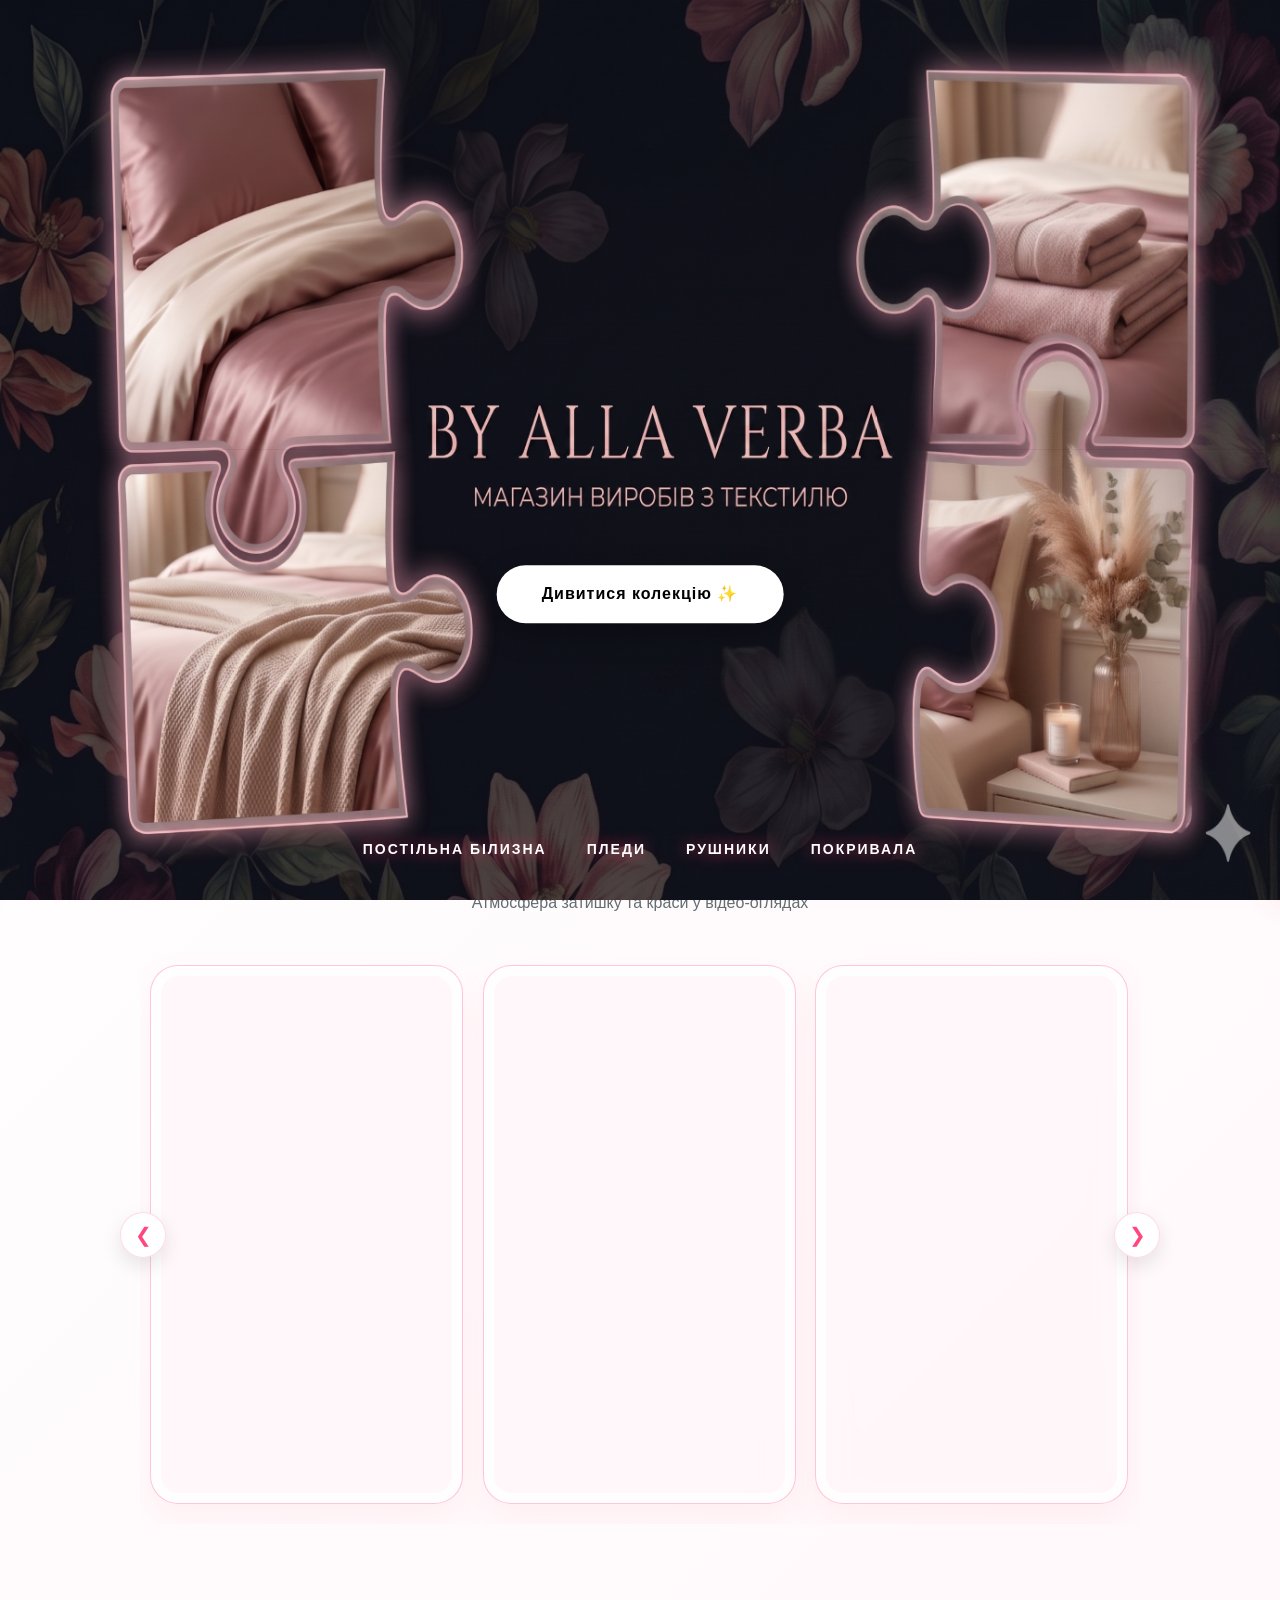
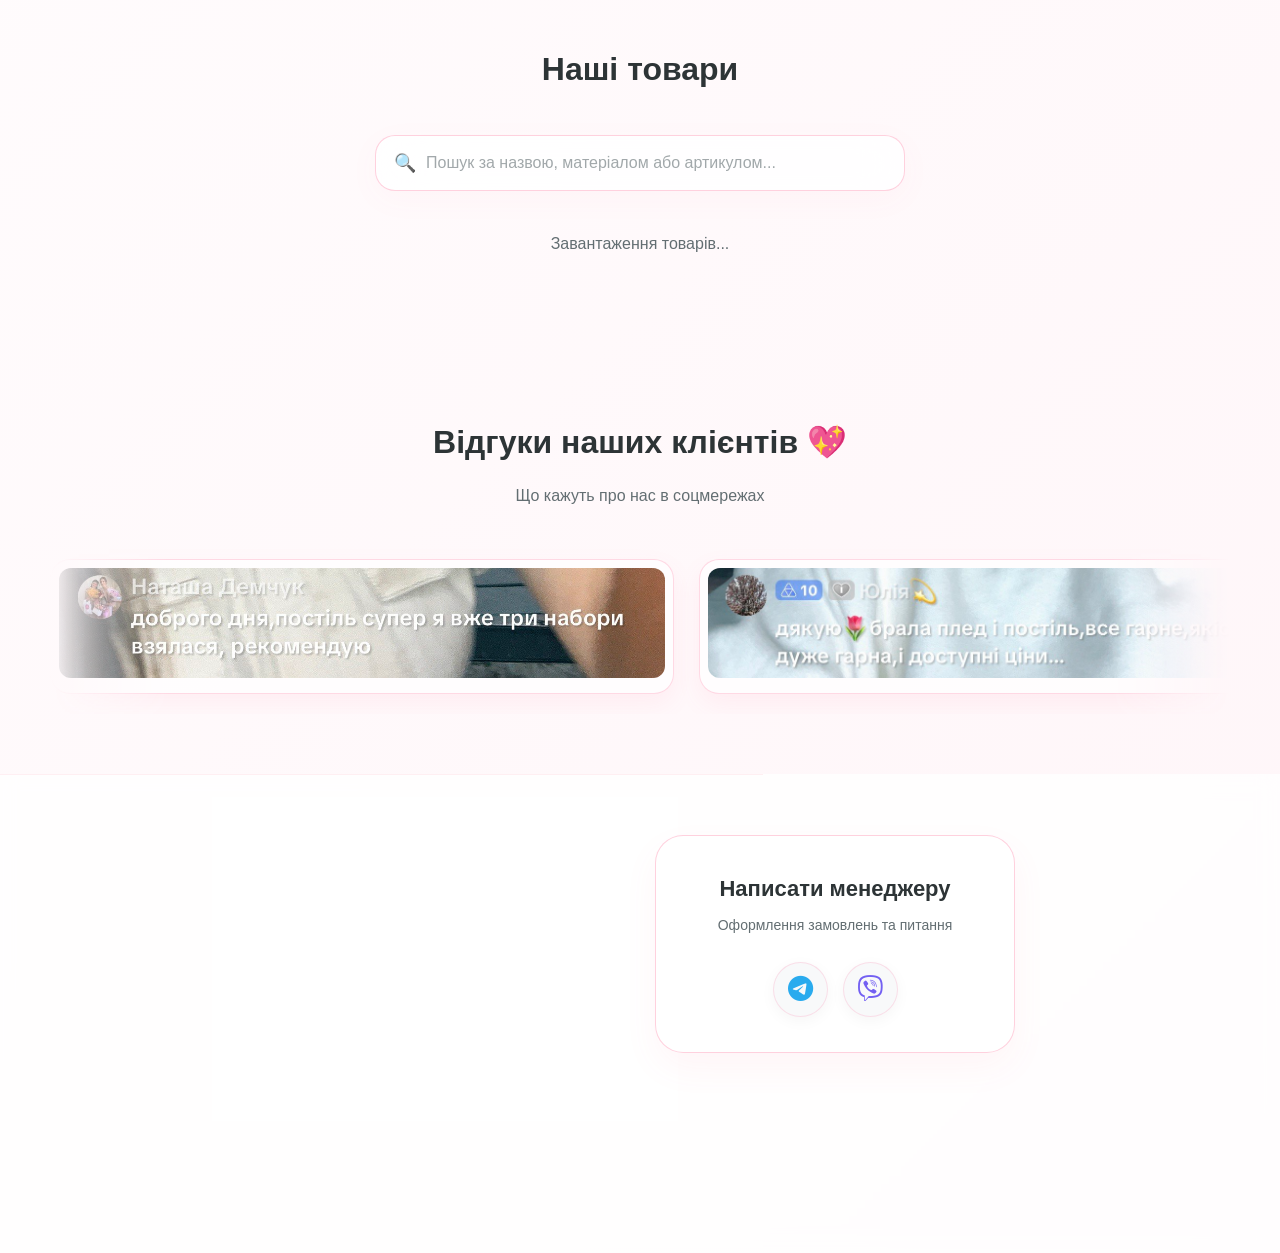
==== index.html @ ecef1d9d "Add files via upload" ====
<!DOCTYPE html>
<html lang="uk">
<head>
    <meta charset="UTF-8">
    <meta name="viewport" content="width=device-width, initial-scale=1.0">
    <title>Текстильний бутік | Головна</title>
    <link rel="stylesheet" href="shop.css">
    <link rel="stylesheet" href="https://cdnjs.cloudflare.com/ajax/libs/font-awesome/6.4.0/css/all.min.css">
</head>
<body>

 <section id="intro-gate" class="intro-puzzle-gate">
        <div class="puzzle-grid">
            <div class="puzzle-piece item-1"></div>
            <div class="puzzle-piece item-2"></div>
            <div class="puzzle-piece item-3"></div>
            <div class="puzzle-piece item-4"></div>
        </div>
        
        <div class="intro-content">
            <a href="javascript:void(0);" id="enter-site-btn" class="intro-btn">Дивитися колекцію ✨</a>
        </div>

        <div class="intro-categories-row">
            <span class="glow-category">Постільна білизна</span>
            <span class="glow-category">Пледи</span>
            <span class="glow-category">Рушники</span>
            <span class="glow-category">Покривала</span>
        </div>
    </section>

    <header class="navbar">
        <div class="container nav-container">
            <button id="burger-btn" class="burger-btn">
                <span style="font-size: 24px;">☰</span> Меню
            </button>
            
            <a href="#" class="logo">Текстильний <span>бутік</span></a>
            
            <div class="cart-btn">
                🛍️ <span class="cart-count">0</span>
            </div>
        </div>
    </header>

    <div id="sidebar-overlay" class="sidebar-overlay"></div>
    <div id="sidebar" class="sidebar">
        <button id="close-sidebar" class="close-sidebar">✖</button>
        <h3 style="font-size: 24px; margin-bottom: 20px;">Каталог</h3>
        <ul class="category-list" style="margin-top: 0; padding-left: 0;">
            <li><a href="#" data-category="all" class="cat-link active">Усі товари</a></li>
            <li><a href="#" data-category="postil" class="cat-link">Постільна білизна</a></li>
            <li><a href="#" data-category="kids" class="cat-link">Дитяча колекція 🧸</a></li>
            <li><a href="#" data-category="rushnyky" class="cat-link">Рушники</a></li>
            <li><a href="#" data-category="pledy" class="cat-link">Пледи</a></li>
            <li><a href="#" data-category="pokryvala" class="cat-link">Покривала</a></li>
        </ul>
        
        <h3 style="font-size: 20px; margin: 30px 0 15px;">Інформація</h3>
        <ul class="category-list">
            <li><a href="payment.html" class="cat-link" style="color: var(--text-dark);">💳 Доставка та оплата</a></li>
            <li><a href="returns.html" class="cat-link" style="color: var(--text-dark);">🔄 Обмін та повернення</a></li>
        </ul>
    </div>

    <section id="main-banner" class="hero">
        <div class="hero-overlay"></div> 
        <div class="container hero-content">
            <h1>Створіть затишок у своєму домі</h1>
            <p>Преміальна постільна білизна, м'які рушники та стильний декор для вашого ідеального відпочинку.</p>
            <a href="#catalog" class="cta-button">Дивитись каталог</a>
        </div>
    </section>
   <section class="video-section container">
        <div class="section-header">
            <h2>Зазирніть до нас ✨</h2>
            <p style="text-align:center; color: var(--text-gray); margin-top: -25px; margin-bottom: 30px; font-weight: 500;">
                Атмосфера затишку та краси у відео-оглядах
            </p>
        </div>
        
        <div class="video-carousel-wrapper">
            <button class="carousel-btn prev-btn" id="video-prev">❮</button>

            <div class="video-track" id="video-track">
                
                <div class="video-slide">
                    <video autoplay loop muted playsinline>
                        <source src="IMG_5940.mp4" type="video/mp4">
                    </video>
                </div>

                <div class="video-slide">
                    <video autoplay loop muted playsinline>
                        <source src="IMG_5931.mp4" type="video/mp4">
                    </video>
                </div>

                <div class="video-slide">
                   <video autoplay loop muted playsinline>
                        <source src="IMG_5895.mp4" type="video/mp4">
                    </video>
                </div>
                
                </div>

            <button class="carousel-btn next-btn" id="video-next">❯</button>
        </div>
    </section>

       <section id="catalog" class="container catalog-section">
        <div class="section-header">
            <h2>Наші товари</h2>
        </div>

        <div class="search-container">
            <div class="search-wrapper">
                <span style="color: var(--primary); margin-right: 10px; font-size: 18px;">🔍</span>
                <input type="text" id="search-input" placeholder="Пошук за назвою, матеріалом або артикулом...">
                <button id="clear-search" class="clear-search-btn">✖</button>
            </div>
        </div>

        <div id="products-grid" class="products-grid">
            <p style="text-align: center; grid-column: 1 / -1; color: #636E72;">Завантаження товарів...</p>
        </div>

        <div id="pagination-container" class="pagination"></div>

    </section>
<section class="reviews-section container">
        <div class="section-header">
            <h2>Відгуки наших клієнтів 💖</h2>
            <p style="text-align:center; color: var(--text-gray); margin-top: -25px; margin-bottom: 30px; font-weight: 500;">
                Що кажуть про нас в соцмережах
            </p>
        </div>
        
        <div class="reviews-marquee">
            <div class="marquee-track">
                <div class="review-card"><img src="photo_2026-05-17_14-42-57.jpg" alt="Відгук 1"></div>
                <div class="review-card"><img src="photo_2026-05-17_14-43-34.jpg" alt="Відгук 2"></div>
                <div class="review-card"><img src="photo_2026-05-17_14-53-17.jpg" alt="Відгук 3"></div>
                <div class="review-card"><img src="photo_2026-05-17_14-54-06.jpg" alt="Відгук 4 "></div>
                <div class="review-card"><img src="photo_2026-05-17_14-57-03.jpg" alt="Відгук 5 "></div>
                <div class="review-card"><img src="photo_2026-05-17_14-56-12.jpg" alt="Відгук 6 "></div>
                <div class="review-card"><img src="photo_2026-05-17_14-55-40.jpg" alt="Відгук 7 "></div>
                <div class="review-card"><img src="photo_2026-05-17_14-55-03.jpg" alt="Відгук 8 "></div>
                <div class="review-card"><img src="photo_2026-05-17_14-54-35.jpg" alt="Відгук 9 "></div>
                <div class="review-card"><img src="photo_2026-05-17_14-58-29.jpg" alt="Відгук 10 "></div>
                <div class="review-card"><img src="photo_2026-05-17_15-01-17.jpg" alt="Відгук 11 "></div>

                <div class="review-card"><img src="photo_2026-05-17_14-42-57.jpg" alt="Відгук 1"></div>
                <div class="review-card"><img src="photo_2026-05-17_14-43-34.jpg" alt="Відгук 2"></div>
                <div class="review-card"><img src="photo_2026-05-17_14-42-57.jpg" alt="Відгук 3"></div>
                <div class="review-card"><img src="photo_2026-05-17_14-54-06.jpg" alt="Відгук 4 "></div>
                <div class="review-card"><img src="photo_2026-05-17_14-57-03.jpg" alt="Відгук 5 "></div>
                <div class="review-card"><img src="photo_2026-05-17_14-56-12.jpg" alt="Відгук 6 "></div>
                <div class="review-card"><img src="photo_2026-05-17_14-55-40.jpg" alt="Відгук 7 "></div>
                <div class="review-card"><img src="photo_2026-05-17_14-55-03.jpg" alt="Відгук 8 "></div>
                <div class="review-card"><img src="photo_2026-05-17_14-54-35.jpg" alt="Відгук 9 "></div>
                <div class="review-card"><img src="photo_2026-05-17_14-58-29.jpg" alt="Відгук 10 "></div>
                <div class="review-card"><img src="photo_2026-05-17_15-01-17.jpg" alt="Відгук 11 "></div>
            </div>
        </div>
    </section>
    <div id="review-lightbox" class="lightbox-overlay">
        <button class="close-lightbox" id="close-review">✖</button>
        <img src="" alt="Великий відгук" class="lightbox-image" id="lightbox-img">
    </div>
    <footer>
        <div class="footer-container">
            
            <div class="contact-blocks">
                
                <div class="contact-card">
                    <h3>Ми у соцмережах</h3>
                    <p>Слідкуйте за нашими новинками</p>
                    <div class="social-icons-row">
                        <a href="https://www.tiktok.com/@allaverba7777?_r=1&_t=ZS-96KIB8xjN2m" class="social-btn tiktok" target="_blank" title="TikTok">
                            <i class="fab fa-tiktok"></i>
                        </a>
                        <a href="https://t.me/+ntjmMOD4Kok5MWUy" class="social-btn telegram" target="_blank" title="Telegram Канал">
                            <i class="fab fa-telegram-plane"></i>
                        </a>
                        <a href="https://invite.viber.com/?g2=AQBE4UUPZY7Wj1Nl8TwCF%2FrmmkGG3apyRs3B0NpNvomFQMrz5tVnnwjl4vmWPO4Q" class="social-btn viber" target="_blank" title="Viber Спільнота">
                            <i class="fab fa-viber"></i>
                        </a>
                    </div>
                </div>

                <div class="contact-card">
                    <h3>Написати менеджеру</h3>
                    <p>Оформлення замовлень та питання</p>
                    <div class="social-icons-row">
                        <a href="https://t.me/AllaVerba1" class="social-btn telegram" target="_blank" title="Менеджер Telegram">
                            <i class="fab fa-telegram-plane"></i>
                        </a>
                        <a href="viber://chat?number=+380984165936" class="social-btn viber" target="_blank" title="Менеджер Viber">
                            <i class="fab fa-viber"></i>
                        </a>
                    </div>
                </div>

            </div>

            <div class="footer-bottom">
                <div class="footer-links">
                    <a href="payment.html">Доставка та оплата</a>
                    <span class="dot">•</span>
                    <a href="returns.html">Обмін та повернення</a>
                </div>
                <p class="copyright">© 2026 Текстильний бутік. Всі права захищено.</p>
            </div>

        </div>
    </footer>

    <div id="product-modal" class="modal">
    <div class="modal-content">
        <button class="close-modal" onclick="closeModal()">✖</button>
        
        <div class="modal-grid">
            <div class="modal-image-container">
                <img id="modal-img" src="" alt="Товар">
            </div>
            
            <div class="modal-info">
                <h2 id="modal-title">Назва товару</h2>
                <p id="modal-art" style="color: #8e8e93; font-size: 14px; margin-bottom: 10px;">Арт: —</p>
                
                <div class="modal-price-container">
                    <span id="modal-price" class="current-price">0 ₴</span>
                </div>

                <div id="modal-desc" class="modal-description">Опис товару...</div>

                <div id="variations-wrapper" style="margin-top: 20px;">
                    <p style="font-weight: 600; margin-bottom: 10px;">Оберіть варіант:</p>
                    <div id="modal-variations" class="variation-chips">
                        </div>
                </div>

                <div class="quantity-selector" style="margin-top: 25px;">
                    <p style="font-weight: 600; margin-bottom: 10px;">Кількість:</p>
                    <div class="qty-controls">
                        <button class="qty-btn" onclick="changeQty(-1)">−</button>
                        <span id="modal-qty">1</span>
                        <button class="qty-btn" onclick="changeQty(1)">+</button>
                    </div>
                </div>

                <div class="total-section">
                    <span>Разом:</span>
                    <span id="modal-total-price">0 ₴</span>
                </div>

                <button id="add-to-cart-btn" class="buy-btn-big">
                    Додати в кошик 🛍️
                </button>
            </div>
        </div>
    </div>
</div>

    <script type="module" src="app.js"></script>
    <div id="info-modal" class="modal">
        <div class="modal-content" style="max-width: 600px; padding: 40px;">
            <button class="close-info close-modal" style="top: 15px; right: 15px;">✖</button>
            <h2 id="info-title" style="margin-bottom: 20px; color: var(--text-dark); font-size: 28px;">Назва</h2>
            <div id="info-body" style="color: var(--text-gray); font-size: 16px; line-height: 1.8; white-space: pre-wrap;">
                Текст
            </div>
        </div>
    </div>
    <div id="cart-overlay" class="cart-overlay"></div>

    <div id="cart-panel" class="cart-panel">
    <div class="cart-header">
        <h2 style="margin:0; font-size: 18px; font-weight: 800;">Твоє замовлення</h2>
        <button id="close-cart" class="close-cart">✖</button>
    </div>

    <div class="cart-scrollable-content">
        <div id="cart-items" class="cart-items-container"></div>

        <div class="checkout-form-mono">
            <h3 class="section-title">Дані для відправки:</h3>
            <input type="text" id="client-name" class="mono-input" placeholder="ПІБ отримувача">
            <input type="tel" id="client-phone" class="mono-input" placeholder="Номер телефону">
            <input type="text" id="client-city" class="mono-input" placeholder="Місто або село">

            <div class="delivery-selector">
                <label class="delivery-option">
                    <input type="radio" name="delivery-service" value="Нова Пошта" checked>
                    <span class="custom-radio">Нова Пошта</span>
                </label>
                <label class="delivery-option">
                    <input type="radio" name="delivery-service" value="Укрпошта">
                    <span class="custom-radio">Укрпошта</span>
                </label>
            </div>

            <div id="ukrposhta-hint" class="mono-hint">
                ✅ <strong>Без передплати!</strong> Оплата при отриманні.
            </div>

            <div id="np-type-block" class="delivery-selector">
                <label class="delivery-option">
                    <input type="radio" name="np-type" value="Відділення" checked>
                    <span class="custom-radio">Відділення</span>
                </label>
                <label class="delivery-option">
                    <input type="radio" name="np-type" value="Поштомат">
                    <span class="custom-radio">Поштомат</span>
                </label>
            </div>

            <input type="text" id="client-branch" class="mono-input" placeholder="№ відділення або поштомату">

            <details class="mono-details">
                <summary>💳 Реквізити ФОП</summary>
                <div class="fop-text">
                    ФОП Верба Алла Миколаївна<br>
                    ЄДРПОУ: 3525510183<br>
                    IBAN: UA343052990000026007004922492
                </div>
            </details>
        </div>
    </div>

    <div class="cart-footer-fixed">
        <div class="total-row">
            <span class="total-label">До сплати:</span>
            <span id="cart-total-sum" class="total-price">0 ₴</span>
        </div>

        <div class="order-buttons-grid">
            <button id="btn-telegram" class="mono-btn btn-tg">
                <i class="fab fa-telegram-plane"></i> Telegram
            </button>
            <button id="btn-viber" class="mono-btn btn-vi">
                <i class="fab fa-viber"></i> Viber
            </button>
        </div>
    </div>
</div>
</body>
</html>
---- shop.css ----
* { box-sizing: border-box; margin: 0; padding: 0; font-family: -apple-system, BlinkMacSystemFont, "Segoe UI", Roboto, Helvetica, Arial, sans-serif; }

:root {
    --primary: #FF477E;
    --primary-light: #FFF0F3;
    --text-dark: #2D3436;
    --text-gray: #636E72;
    --bg-color: #FAFAFA;
    --white: #FFFFFF;
}

body { background-color: var(--bg-color); color: var(--text-dark); line-height: 1.6; }
a { text-decoration: none; color: inherit; }
.container { max-width: 1200px; margin: 0 auto; padding: 0 20px; }

/* --- НАВІГАЦІЯ --- */
.navbar { background: var(--white); box-shadow: 0 4px 20px rgba(0,0,0,0.05); position: sticky; top: 0; z-index: 1000; padding: 15px 0; }
.nav-container { display: flex; justify-content: space-between; align-items: center; }
.logo { font-size: 24px; font-weight: 800; color: var(--text-dark); }
.logo span { color: var(--primary); }
.nav-links { display: flex; gap: 30px; font-weight: 600; }
.nav-links a { transition: color 0.3s; }
.nav-links a:hover { color: var(--primary); }
.cart-btn { background: var(--primary-light); color: var(--primary); padding: 10px 20px; border-radius: 12px; font-weight: bold; cursor: pointer; display: flex; align-items: center; gap: 8px; transition: 0.3s; }
.cart-btn:hover { background: var(--primary); color: var(--white); }
.cart-count { background: var(--white); color: var(--primary); width: 24px; height: 24px; display: flex; align-items: center; justify-content: center; border-radius: 50%; font-size: 14px; }

/* --- ГОЛОВНИЙ БАНЕР --- */
.hero { 
    position: relative;
    /* Оновлений шлях до твоєї нової локальної картинки */
    background-image: url('hero-bg.jpg');
    background-size: cover;
    background-position: center center;
    background-attachment: fixed; /* Можеш прибрати, якщо не подобається ефект скролу */
    padding: 160px 20px; 
    text-align: center; 
    display: flex;
    justify-content: center;
    align-items: center;
}
.hero-content { max-width: 700px; }
.hero h1 { font-size: 48px; font-weight: 800; margin-bottom: 20px; color: var(--text-dark); }
.hero p { font-size: 18px; color: var(--text-gray); margin-bottom: 40px; }
.cta-button { background: var(--primary); color: var(--white); padding: 18px 40px; border-radius: 30px; font-size: 18px; font-weight: bold; display: inline-block; box-shadow: 0 10px 24px rgba(255, 71, 126, 0.3); transition: transform 0.3s, box-shadow 0.3s; }
.cta-button:hover { transform: translateY(-3px); box-shadow: 0 15px 30px rgba(255, 71, 126, 0.4); }

/* --- КАТАЛОГ --- */
.catalog-section { padding: 80px 20px; }
.section-header h2 { font-size: 32px; font-weight: 800; margin-bottom: 40px; text-align: center; }

.products-grid { display: grid; grid-template-columns: repeat(auto-fill, minmax(280px, 1fr)); gap: 30px; }

/* --- КАРТКА ТОВАРУ --- */
.product-card { 
    background: var(--white); 
    border-radius: 24px; 
    overflow: hidden; 
    border: 1px solid rgba(255, 71, 126, 0.2); /* Ніжний рожевий контур */
    box-shadow: 0 8px 24px rgba(255, 107, 139, 0.05); /* Легка рожева тінь */
    /* Пружиниста анімація для ефекту "стрибка" */
    transition: all 0.4s cubic-bezier(0.175, 0.885, 0.32, 1.275); 
    display: flex; 
    flex-direction: column; 
    cursor: pointer;
    /* Оптимізація: браузер заздалегідь готується до анімації, щоб не було провісань */
    will-change: transform, box-shadow, border-color; 
}

/* Ефект при наведенні мишки */
.product-card:hover { 
    transform: translateY(-12px) scale(1.02); /* Картка стрибає вгору і трохи збільшується */
    box-shadow: 0 20px 40px rgba(255, 71, 126, 0.15); /* Тінь стає більш вираженою */
    border-color: rgba(255, 71, 126, 0.5); /* Контур стає яскравішим */
}

/* Зображення товару */
.product-image-wrap { 
    position: relative; 
    width: 100%; 
    padding-top: 100%; /* Квадратні пропорції */ 
    overflow: hidden; 
}
.product-image-wrap img { 
    position: absolute; 
    top: 0; left: 0; width: 100%; height: 100%; 
    object-fit: cover; 
    transition: transform 0.6s cubic-bezier(0.175, 0.885, 0.32, 1.275); 
}
/* Картинка трохи наближається при наведенні на картку */
.product-card:hover .product-image-wrap img { 
    transform: scale(1.08); 
}
/* --- СТИЛЬ ДЛЯ МАТЕРІАЛУ В КАРТЦІ --- */
.product-material {
    font-size: 13px;
    color: var(--text-gray);
    margin-bottom: 12px; /* Відступ від ціни */
    font-weight: 500;
    display: flex;
    align-items: center;
    gap: 6px;
    opacity: 0.8;
}
/* Інформація про товар */
.product-info { 
    padding: 25px; 
    display: flex; 
    flex-direction: column; 
    flex: 1; 
}
.product-category { 
    font-size: 13px; 
    color: var(--text-gray); 
    text-transform: uppercase; 
    letter-spacing: 1px; 
    margin-bottom: 8px; 
    font-weight: 600; 
}
.product-title { 
    font-size: 20px; 
    font-weight: 700; 
    margin-bottom: 15px; 
    color: var(--text-dark); 
    line-height: 1.3; 
    transition: color 0.3s ease; 
}
/* Назва товару стає рожевою при наведенні */
.product-card:hover .product-title { 
    color: var(--primary); 
}
.product-price { 
    font-size: 22px; 
    font-weight: 800; 
    color: var(--primary); 
    margin-top: auto; 
    margin-bottom: 20px; 
}

/* Кнопка "Переглянути" / "В кошик" */
.buy-btn { 
    width: 100%; 
    background: rgba(241, 242, 246, 0.6); 
    border: 1px solid rgba(255, 71, 126, 0.1); 
    color: var(--text-dark); 
    padding: 14px; 
    border-radius: 18px; 
    font-size: 15px; 
    font-weight: 700; 
    cursor: pointer; 
    transition: all 0.3s ease;
}

/* Коли ми наводимо на будь-яке місце картки - кнопка плавно заливається ніжним кольором */
.product-card:hover .buy-btn { 
    background: var(--primary); 
    border-color: var(--primary); 
    color: var(--white); 
    box-shadow: 0 8px 20px rgba(255, 71, 126, 0.25);
}
/* --- ПІДВАЛ --- */
/* --- СУЧАСНИЙ ПІДВАЛ (ФУТЕР) --- */
footer { 
    background: rgba(255, 255, 255, 0.6);
    backdrop-filter: blur(10px);
    padding: 60px 20px 30px; 
    border-top: 1px solid rgba(255, 107, 139, 0.1);
    margin-top: 60px;
}
.footer-container {
    max-width: 900px;
    margin: 0 auto;
}
.contact-blocks {
    display: flex;
    justify-content: center;
    gap: 30px;
    margin-bottom: 50px;
    flex-wrap: wrap; /* Дозволяє блокам падати один під одного на телефоні */
}
/* --- КАРТКИ КОНТАКТІВ (Ефект матового скла та рожева рамочка) --- */
.contact-card {
    background: rgba(255, 255, 255, 0.85);
    backdrop-filter: blur(20px);
    -webkit-backdrop-filter: blur(20px);
    padding: 35px 30px;
    border-radius: 28px;
    width: 100%;
    max-width: 360px;
    text-align: center;
    /* Ніжна рожева рамочка та тінь, що виділяє блок з фону */
    border: 1px solid rgba(255, 71, 126, 0.25);
    box-shadow: 0 15px 35px rgba(255, 107, 139, 0.06), inset 0 1px 0 rgba(255, 255, 255, 0.8);
    transition: all 0.4s cubic-bezier(0.165, 0.84, 0.44, 1);
}

.contact-card h3 {
    font-size: 22px;
    margin-bottom: 8px;
    color: var(--text-dark);
    font-weight: 800;
}

.contact-card p {
    font-size: 14px;
    color: var(--text-gray);
    margin-bottom: 25px;
}

.contact-card:hover {
    transform: translateY(-8px);
    border-color: rgba(255, 71, 126, 0.6);
    box-shadow: 0 20px 45px rgba(255, 71, 126, 0.15);
}


/* --- КРУГЛІ ІКОНКИ СОЦМЕРЕЖ (ОДРАЗУ КОЛЬОРОВІ ТА СВІТЯТЬСЯ) --- */
/* --- ЕЛЕГАНТНІ ІКОНКИ СОЦМЕРЕЖ (Преміум стиль) --- */
.social-icons-row {
    display: flex;
    justify-content: center;
    gap: 18px;
}

.social-btn {
    width: 60px;
    height: 60px;
    border-radius: 50%;
    display: flex;
    align-items: center;
    justify-content: center;
    font-size: 26px; 
    text-decoration: none;
    /* Ніжний білий матовий фон для кнопок у стані спокою */
    background: rgba(255, 255, 255, 0.9);
    border: 1px solid rgba(255, 71, 126, 0.15);
    box-shadow: 0 4px 15px rgba(0, 0, 0, 0.04);
    transition: all 0.4s cubic-bezier(0.175, 0.885, 0.32, 1.275);
}

/* Примусово задаємо кольори самим іконкам, щоб вони не були сірими */
.social-btn i {
    transition: all 0.4s ease;
}
.social-btn.tiktok i { color: #111111; }
.social-btn.telegram i { color: #2AABEE; }
.social-btn.viber i { color: #7360F2; }

/* МАГІЯ ПРИ НАВЕДЕННІ: Фон заливається кольором, з'являється світіння */
.social-btn.tiktok:hover { 
    background: linear-gradient(135deg, #111111, #222222);
    box-shadow: 0 8px 20px rgba(0, 0, 0, 0.2); 
    border-color: #111111;
    transform: translateY(-5px);
}
.social-btn.telegram:hover { 
    background: linear-gradient(135deg, #2AABEE, #229ED9);
    box-shadow: 0 8px 20px rgba(42, 171, 238, 0.3); 
    border-color: #2AABEE;
    transform: translateY(-5px);
}
.social-btn.viber:hover { 
    background: linear-gradient(135deg, #7360F2, #5D4AD8);
    box-shadow: 0 8px 20px rgba(115, 96, 242, 0.3); 
    border-color: #7360F2;
    transform: translateY(-5px);
}

/* При наведенні іконка всередині стає ідеально білою */
.social-btn:hover i {
    color: #FFFFFF !important;
    transform: scale(1.1); /* Трохи збільшується логотип */
}

/* --- МОБІЛЬНА ВЕРСІЯ --- */
@media (max-width: 768px) {
    .hero h1 { font-size: 32px; }
    .nav-links { display: none; } /* Пізніше можна додати бургер-меню */
    .products-grid { grid-template-columns: repeat(auto-fill, minmax(160px, 1fr)); gap: 15px; }
    .product-info { padding: 15px; }
    .product-title { font-size: 16px; }
    .product-price { font-size: 18px; }
}
/* --- МОДАЛЬНЕ ВІКНО --- */
.modal {
    display: none; 
    position: fixed; 
    top: 0; left: 0; width: 100%; height: 100%; 
    background: rgba(45, 52, 54, 0.6); 
    backdrop-filter: blur(5px);
    z-index: 2000; 
    align-items: center; 
    justify-content: center;
    opacity: 0;
    transition: opacity 0.3s ease;
}
.modal.show { display: flex; opacity: 1; }

.modal-content {
    background: var(--white); 
    width: 90%; 
    max-width: 900px; 
    max-height: 90vh; 
    border-radius: 24px; 
    position: relative; 
    overflow-y: auto; 
    box-shadow: 0 20px 40px rgba(0,0,0,0.15);
    transform: translateY(20px);
    transition: transform 0.3s ease;
}
.modal.show .modal-content { transform: translateY(0); }

.close-modal {
    position: absolute; 
    top: 20px; right: 20px; 
    background: #F1F2F6; border: none; 
    width: 40px; height: 40px; 
    border-radius: 50%; font-size: 16px; 
    cursor: pointer; z-index: 10;
    transition: 0.3s; display: flex; align-items: center; justify-content: center;
}
.close-modal:hover { background: #FFDADA; color: var(--primary); }

.modal-body { display: flex; flex-wrap: wrap; }
.modal-gallery { flex: 1; min-width: 300px; padding: 20px; }
.modal-gallery img { width: 100%; height: 100%; object-fit: cover; border-radius: 16px; aspect-ratio: 1/1; }

.modal-info { flex: 1; min-width: 300px; padding: 40px 40px 40px 20px; display: flex; flex-direction: column; }
.modal-info h2 { font-size: 28px; line-height: 1.2; margin-bottom: 5px; color: var(--text-dark); }
.modal-price { font-size: 28px; font-weight: 800; color: var(--primary); margin-bottom: 20px; }

/* Вибір варіації */
.variation-buttons { display: flex; flex-wrap: wrap; gap: 10px; margin-bottom: 20px; }
.var-btn { 
    background: var(--white); border: 2px solid #F1F2F6; 
    padding: 10px 16px; border-radius: 12px; font-weight: 600; 
    cursor: pointer; transition: 0.3s; color: var(--text-gray);
}
.var-btn:hover { border-color: var(--primary-light); background: var(--primary-light); }
.var-btn.active { border-color: var(--primary); background: var(--primary); color: var(--white); box-shadow: 0 4px 12px rgba(255, 71, 126, 0.2); }

/* Список комплектації */
.m-components-wrap { background: #F8F9FA; padding: 15px; border-radius: 16px; margin-bottom: 20px; }
.m-components-wrap h4 { font-size: 14px; margin-bottom: 10px; color: var(--text-dark); }
.m-components-list { list-style: none; font-size: 14px; color: var(--text-gray); }
.m-components-list li { display: flex; justify-content: space-between; padding: 5px 0; border-bottom: 1px dashed #E2E8F0; }
.m-components-list li:last-child { border-bottom: none; }

.modal-desc h4 { font-size: 16px; margin-bottom: 5px; }
.modal-desc p { font-size: 14px; color: var(--text-gray); white-space: pre-wrap; }

@media (max-width: 768px) {
    .modal-info { padding: 20px; }
    .modal-gallery { padding: 20px 20px 0 20px; }
}
/* --- КРУТИЙ ПРЕМІАЛЬНИЙ ФОН ТА ВІЗЕРУНОК --- */
body { 
    /* 4 ніжні пастельні тони, які будуть красиво і м'яко переливатися */
    background: linear-gradient(-45deg, #FFF5F7, #FFE5EC, #FFF2F6, #FFFFFF);
    background-size: 400% 400%;
    /* 20 секунд — ідеальна швидкість: переливання помітне, але плавне і не навантажує процесор телефону */
    animation: premiumGradient 20s ease infinite; 
    color: var(--text-dark); 
    line-height: 1.6; 
    position: relative;
    z-index: 0;
    -webkit-tap-highlight-color: transparent;
}

/* Безшовний малюнок у вигляді дрібних естетичних квіточок */
body::before {
    content: "";
    position: fixed;
    top: 0; left: 0; width: 100%; height: 100%;
    /* Вбудований векторний код міні-квіточок з мінімальною яскравістю (0.04), щоб дизайн залишався повітряним */
    background-image: url("data:image/svg+xml,%3Csvg xmlns='http://www.w3.org/2000/svg' width='60' height='60' viewBox='0 0 60 60'%3E%3Cg fill='%23FF477E' fill-opacity='0.04'%3E%3Ccircle cx='30' cy='25' r='3.5'/%3E%3Ccircle cx='30' cy='35' r='3.5'/%3E%3Ccircle cx='25' cy='30' r='3.5'/%3E%3Ccircle cx='35' cy='30' r='3.5'/%3E%3Ccircle cx='30' cy='30' r='2.5' fill='%23FF759F' fill-opacity='0.05'/%3E%3C/g%3E%3C/svg%3E");
    background-size: 50px 50px; /* Акуратний розмір квіточок на екрані */
    z-index: -1;
    pointer-events: none;
}

/* Магія плавного переливання градієнту */
@keyframes premiumGradient {
    0% { background-position: 0% 50%; }
    50% { background-position: 100% 50%; }
    100% { background-position: 0% 50%; }
}

/* ГЛОБАЛЬНА ЗАБОРОНА КУРСОРУ ПРИ ТАПАХ ТА ВИДІЛЕННЯ ТЕКСТУ */
html, body {
    -webkit-user-select: none;
    -moz-user-select: none;
    -ms-user-select: none;
    user-select: none;
}
input, textarea, select {
    -webkit-user-select: auto !important;
    -moz-user-select: auto !important;
    -ms-user-select: auto !important;
    user-select: auto !important;
}

/* --- ГОЛОВНИЙ БАНЕР (HERO) --- */
.hero { 
    position: relative;
    background-image: url('hero-bg.png');
    background-size: cover;
    background-position: center center;
    /* Видалено background-attachment: fixed, бо це головна причина лагів на скролі! */
    padding: 160px 20px; 
    text-align: center; 
    display: flex;
    justify-content: center;
    align-items: center;
}

/* Заблерений темний фільтр, щоб текст читався на фото */
.hero-overlay {
    position: absolute;
    top: 0; left: 0; width: 100%; height: 100%;
    background: linear-gradient(to bottom, rgba(0,0,0,0.3), rgba(0,0,0,0.6));
    z-index: 1;
}

.hero-content { 
    position: relative;
    z-index: 2;
    max-width: 800px; 
}

.hero h1 { 
    font-size: 56px; 
    font-weight: 900; 
    margin-bottom: 20px; 
    color: #FFFFFF; 
    text-shadow: 0 4px 15px rgba(0,0,0,0.4);
}

.hero p { 
    font-size: 20px; 
    color: rgba(255, 255, 255, 0.95); 
    margin-bottom: 40px; 
    text-shadow: 0 2px 10px rgba(0,0,0,0.5);
    font-weight: 500;
}

/* --- КАТАРТКИ ТОВАРІВ --- */
/* --- КАРТКИ ТОВАРІВ З ЕФЕКТОМ СКЛА ТА ПРИЄМНОЮ РАМОЧКОЮ --- */
.product-card { 
    /* Ефект матового преміум-скла (Glassmorphism) */
    background: rgba(255, 255, 255, 0.85); 
    backdrop-filter: blur(20px);
    -webkit-backdrop-filter: blur(20px);
    
    border-radius: 28px; /* Більш округлі, сучасні кути */
    overflow: hidden; 
    
    /* Та сама приємна рожева рамочка */
    border: 1px solid rgba(255, 71, 126, 0.25); 
    
    /* Дуже м'яка об'ємна рожева тінь */
    box-shadow: 0 12px 32px rgba(255, 107, 139, 0.04), inset 0 1px 0 rgba(255, 255, 255, 0.6); 
    
    /* Плавний перехід для анімації підстрибування */
    transition: all 0.4s cubic-bezier(0.165, 0.84, 0.44, 1); 
    display: flex; 
    flex-direction: column; 
    cursor: pointer;
    will-change: transform, box-shadow, border-color; 
}

/* Ефект при наведенні (Картка оживає) */
.product-card:hover { 
    transform: translateY(-10px); /* Акуратний стрибок вгору */
    
    /* Рамочка стає насиченою, підкреслюючи блок */
    border-color: rgba(255, 71, 126, 0.6); 
    
    /* Тінь стає глибшою, створюючи ефект 3D ефекту відриву від землі */
    box-shadow: 0 25px 50px rgba(255, 71, 126, 0.15); 
}

/* --- ПІДВАЛ ТА ІНТЕРАКТИВНІ СОЦМЕРЕЖІ --- */
footer { 
    background: rgba(255, 255, 255, 0.8); 
    backdrop-filter: blur(10px);
    padding: 60px 20px 40px; 
    text-align: center; 
    border-top: 1px solid rgba(255, 107, 139, 0.1); 
    margin-top: 60px; 
}

/* --- КРУГЛІ ІКОНКИ СОЦМЕРЕЖ --- */
.social-icons-row {
    display: flex;
    justify-content: center;
    gap: 15px;
}
.social-btn {
    width: 55px;
    height: 55px;
    border-radius: 50%;
    display: flex;
    align-items: center;
    justify-content: center;
    font-size: 26px; /* Розмір самої іконки */
    color: var(--text-gray);
    background: #F8F9FA;
    text-decoration: none;
    transition: all 0.3s cubic-bezier(0.175, 0.885, 0.32, 1.275);
}

/* Фірмові кольори при наведенні */
.social-btn.tiktok:hover { 
    background: #111111; color: #FFFFFF; 
    transform: scale(1.1);
    box-shadow: 0 10px 20px rgba(0,0,0,0.2), -2px 2px 10px #00F2FE, 2px -2px 10px #FF0050; 
}
.social-btn.telegram:hover { 
    background: #2AABEE; color: #FFFFFF; 
    transform: scale(1.1);
    box-shadow: 0 10px 20px rgba(42, 171, 238, 0.4); 
}
.social-btn.viber:hover { 
    background: #7360F2; color: #FFFFFF; 
    transform: scale(1.1);
    box-shadow: 0 10px 20px rgba(115, 96, 242, 0.4); 
}


/* --- БУРГЕР МЕНЮ ТА САЙДБАР --- */
.burger-btn { 
    background: none; border: none; font-size: 16px; font-weight: 700; 
    cursor: pointer; color: var(--text-dark); display: flex; align-items: center; gap: 8px; 
}
.burger-btn:hover { color: var(--primary); }

.sidebar { 
    position: fixed; top: 0; left: -320px; width: 300px; height: 100vh; 
    background: var(--white); z-index: 3000; transition: left 0.4s cubic-bezier(0.175, 0.885, 0.32, 1); 
    box-shadow: 4px 0 24px rgba(0,0,0,0.15); padding: 40px 20px; overflow-y: auto;
}
.sidebar.open { left: 0; }

.sidebar-overlay { 
    position: fixed; top: 0; left: 0; width: 100%; height: 100%; 
    background: rgba(45, 52, 54, 0.5); backdrop-filter: blur(3px);
    z-index: 2999; opacity: 0; visibility: hidden; transition: 0.3s; 
}
.sidebar-overlay.show { opacity: 1; visibility: visible; }

.close-sidebar { 
    position: absolute; top: 20px; right: 20px; background: #F1F2F6; 
    border: none; width: 40px; height: 40px; border-radius: 50%; cursor: pointer; 
    display: flex; align-items: center; justify-content: center; transition: 0.3s;
}
.close-sidebar:hover { background: #FFDADA; color: var(--primary); }

.category-list { list-style: none; margin-top: 30px; }
.category-list li { margin-bottom: 10px; }
.category-list a { 
    font-size: 18px; font-weight: 600; color: var(--text-gray); 
    display: block; padding: 12px 15px; border-radius: 12px; transition: 0.3s; 
}
.category-list a:hover, .category-list a.active { 
    background: var(--primary-light); color: var(--primary); padding-left: 25px;
}

/* --- ВАЖЛИВО: ОНОВЛЕНИЙ МОБІЛЬНИЙ БАНЕР --- */
/* --- МОБІЛЬНА ВЕРСІЯ --- */
@media (max-width: 768px) {
    .nav-links { display: none; }
    
    /* Фікс шапки, щоб елементи не налізали один на одного */
    .nav-container { padding: 0 10px; gap: 10px; }
    .burger-btn { font-size: 14px; gap: 5px; padding: 5px; }
    .burger-btn span { font-size: 20px !important; }
    .logo { font-size: 16px; white-space: nowrap; } /* nowrap не дає тексту переноситись */
    .cart-btn { padding: 8px 12px; font-size: 14px; }
    
    /* Оновлений мобільний банер */
    .hero { 
        padding: 80px 15px; 
        background-position: right 30% center; 
        background-attachment: scroll; 
    }
    .hero h1 { font-size: 32px; margin-bottom: 15px; line-height: 1.2; }
    .hero p { font-size: 16px; margin-bottom: 25px; }
    .cta-button { padding: 14px 28px; font-size: 16px; width: 100%; }
    
    /* Сітка товарів */
    .products-grid { grid-template-columns: repeat(auto-fill, minmax(160px, 1fr)); gap: 15px; }
    .product-info { padding: 15px; }
    .product-title { font-size: 16px; }
    .product-price { font-size: 18px; }
}

/* --- СТИЛІ ДЛЯ ІНФОРМАЦІЙНИХ СТОРІНОК --- */
.info-page-wrap {
    max-width: 800px;
    margin: 60px auto;
    background: rgba(255, 255, 255, 0.95);
    backdrop-filter: blur(10px);
    padding: 50px;
    border-radius: 24px;
    box-shadow: 0 10px 40px rgba(0,0,0,0.05);
    border: 1px solid rgba(255, 107, 139, 0.1);
}
.info-page-wrap h1 {
    font-size: 36px;
    color: var(--text-dark);
    margin-bottom: 30px;
    text-align: center;
}
.info-page-wrap h3 {
    margin-top: 30px;
    margin-bottom: 15px;
    color: var(--text-dark);
}
.info-page-wrap p, .info-page-wrap li {
    font-size: 16px;
    color: var(--text-gray);
    margin-bottom: 15px;
}
.info-page-wrap ul {
    margin-left: 20px;
    margin-bottom: 20px;
}
@media (max-width: 768px) {
    .info-page-wrap { margin: 30px 15px; padding: 30px 20px; }
    .info-page-wrap h1 { font-size: 28px; }
}
.footer-bottom {
    text-align: center;
    border-top: 1px dashed rgba(255, 107, 139, 0.2);
    padding-top: 30px;
}
.footer-links {
    display: flex;
    justify-content: center;
    align-items: center;
    gap: 20px;
    margin-bottom: 25px;
}
.footer-links a {
    font-weight: 700;
    color: var(--text-dark);
    font-size: 16px;
    text-decoration: underline;
    text-underline-offset: 4px;
    transition: color 0.3s;
}
.footer-links a:hover {
    color: var(--primary);
}
.footer-links .dot {
    color: #DCDDE1;
    font-size: 20px;
}
.copyright {
    color: var(--text-gray);
    font-size: 14px;
}

/* --- Мобільна адаптація --- */
@media (max-width: 768px) {
    footer { padding: 40px 15px 30px; }
    .contact-blocks { gap: 20px; margin-bottom: 40px; }
    .contact-card { padding: 25px 20px; max-width: 100%; }
    
    /* Робимо посилання в стовпчик на телефоні */
    .footer-links { flex-direction: column; gap: 15px; margin-bottom: 30px; }
    .footer-links .dot { display: none; } /* Ховаємо крапочку на телефоні */
}

/* --- АНІМАЦІЯ СТРИБКА ІКОНКИ КОШИКА --- */
@keyframes bounceCart {
    0%, 100% { transform: translateY(0) scale(1); }
    50% { transform: translateY(-8px) scale(1.15); }
}
.cart-bounce {
    animation: bounceCart 0.4s ease-in-out;
}

/* --- ПРЕМІУМ ДИЗАЙН КОШИКА --- */
/* --- ПРЕМІУМ ДИЗАЙН КОШИКА (GPU Апаратне прискорення) --- */
.cart-overlay {
    position: fixed;
    top: 0; left: 0; width: 100%; height: 100%;
    background: rgba(0, 0, 0, 0.5);
    backdrop-filter: blur(4px);
    -webkit-backdrop-filter: blur(4px);
    z-index: 1999;
    opacity: 0;
    visibility: hidden; /* Блокує невидимий елемент, щоб не вантажив пам'ять */
    transition: opacity 0.3s ease, visibility 0.3s ease;
    will-change: opacity; /* Підказує телефону підготуватися до анімації */
}

.cart-overlay.show {
    opacity: 1;
    visibility: visible;
}

.cart-panel {
    position: fixed;
    top: 0; right: 0; /* Притискаємо до краю назавжди */
    width: 420px;
    max-width: 100%;
    height: 100%; 
    height: 100dvh; /* Динамічна висота екрану */
    background: #F5F5F7 !important;
    z-index: 2000;
    box-shadow: -10px 0 30px rgba(255, 71, 126, 0.15);
    
    /* МАГІЯ ШВИДКОСТІ: Використовуємо 3D зсув замість right */
    transform: translateX(100%); 
    transition: transform 0.4s cubic-bezier(0.25, 0.8, 0.25, 1);
    will-change: transform; /* Змушує відеокарту тримати кошик у пам'яті */
    
    display: flex;
    flex-direction: column;
    border-top-left-radius: 20px;
    border-bottom-left-radius: 20px;
    overflow: hidden;
    overscroll-behavior: contain;
}

.cart-panel.open {
    /* Кошик виїжджає на екран за рахунок відеокарти (0 лагів) */
    transform: translateX(0); 
}

/* Шапка кошика */
.cart-header {
    padding: 25px;
    background: var(--primary-light); /* Твій світло-рожевий колір */
    border-top-left-radius: 20px;
    display: flex;
    justify-content: space-between;
    align-items: center;
    border-bottom: 2px solid rgba(255, 71, 126, 0.1);
}
.cart-header h2 {
    font-size: 22px;
    color: var(--primary); /* Твій основний рожевий */
    font-weight: 800;
    margin: 0;
}
.close-cart {
    background: white;
    border: 1px solid rgba(255, 71, 126, 0.2);
    color: var(--primary);
    width: 40px; height: 40px;
    border-radius: 50%;
    font-size: 18px;
    cursor: pointer;
    transition: all 0.3s ease;
    box-shadow: 0 4px 10px rgba(255, 71, 126, 0.1);
    display: flex; justify-content: center; align-items: center;
}
.close-cart:hover { 
    background: var(--primary); 
    color: white; 
    transform: rotate(90deg); /* Крутий ефект при наведенні */
}

/* Товари в кошику */
.cart-items {
    flex: 1;
    overflow-y: auto;
    padding: 25px;
}
.cart-item {
    display: flex;
    gap: 15px;
    background: #ffffff;
    border: 1px solid #f0f0f0;
    border-radius: 16px;
    padding: 15px;
    margin-bottom: 15px;
    position: relative;
    box-shadow: 0 4px 15px rgba(0,0,0,0.02);
    transition: transform 0.2s ease, box-shadow 0.2s ease;
}
.cart-item:hover {
    transform: translateY(-3px);
    box-shadow: 0 8px 25px rgba(255, 71, 126, 0.08);
    border-color: rgba(255, 71, 126, 0.2);
}
.cart-item-img {
    width: 80px; height: 80px;
    object-fit: cover;
    border-radius: 10px;
}
.cart-item-info h4 { font-size: 15px; margin-bottom: 5px; color: var(--text-dark); line-height: 1.3; }
.cart-item-info p { font-size: 13px; color: var(--text-gray); margin-bottom: 3px; }
.cart-item-info .price { font-weight: 800; color: var(--primary); margin-top: 8px; font-size: 17px; }

/* Кнопка видалення товару */
.remove-item {
    position: absolute;
    right: 15px; top: 15px;
    background: rgba(255, 71, 126, 0.1); 
    border: none;
    color: var(--primary); 
    width: 28px; height: 28px;
    border-radius: 50%;
    font-size: 12px;
    cursor: pointer;
    transition: 0.2s;
    display: flex; justify-content: center; align-items: center;
}
.remove-item:hover {
    background: var(--primary);
    color: white;
}

/* Разом до оплати */
.cart-total-box {
    padding: 20px 25px;
    background: var(--primary-light);
    display: flex; justify-content: space-between; align-items: center;
    font-weight: 800; font-size: 20px; color: var(--primary);
    border-top: 1px solid rgba(255, 71, 126, 0.1);
}

/* Блок з інпутами та кнопками */
.checkout-section {
    padding: 20px 25px 25px;
    background: #ffffff;
    border-bottom-left-radius: 20px;
}
.checkout-section .info-text {
    font-size: 13px; color: var(--text-gray); margin-bottom: 10px; line-height: 1.4;
}
.checkout-section .alert-text {
    color: #e17055; font-weight: bold;
}

.checkout-input {
    width: 100%; padding: 14px;
    margin-bottom: 12px;
    background: #f9f9f9;
    border: 1px solid #eaeaea;
    border-radius: 10px;
    font-size: 14px;
    color: var(--text-dark);
    transition: all 0.3s ease;
}
.checkout-input:focus { 
    outline: none; 
    border-color: var(--primary); 
    background: white;
    box-shadow: 0 0 0 3px rgba(255, 71, 126, 0.1); /* Гарне рожеве світіння при кліку */
}

/* Кнопки месенджерів */
.order-buttons { display: flex; flex-direction: column; gap: 12px; margin-top: 15px; }
.order-btn {
    padding: 16px; border: none; border-radius: 12px;
    color: #fff; font-weight: 800; font-size: 16px;
    cursor: pointer; transition: transform 0.2s, box-shadow 0.2s;
    display: flex; justify-content: center; align-items: center; gap: 10px;
}
.tg-btn { 
    background: linear-gradient(135deg, #0088cc, #00aaff); 
    box-shadow: 0 4px 15px rgba(0, 136, 204, 0.3); 
} 
.tg-btn:hover { transform: translateY(-2px); box-shadow: 0 6px 20px rgba(0, 136, 204, 0.4); }
.vi-btn { 
    background: linear-gradient(135deg, #7360f2, #9181f4); 
    box-shadow: 0 4px 15px rgba(115, 96, 242, 0.3); 
} 
.vi-btn:hover { transform: translateY(-2px); box-shadow: 0 6px 20px rgba(115, 96, 242, 0.4); }

/* Реквізити ФОП */
.fop-details {
    margin-top: 15px; margin-bottom: 15px;
    background: #f9f9f9;
    border-radius: 10px;
    border: 1px solid #eaeaea;
    overflow: hidden;
}
.fop-details summary {
    padding: 14px 15px;
    font-size: 14px;
    font-weight: 700;
    cursor: pointer;
    color: var(--text-dark);
    list-style: none; /* Ховаємо стандартну стрілочку */
}
.fop-details summary::-webkit-details-marker { display: none; }
.fop-content {
    padding: 15px;
    border-top: 1px solid #eaeaea;
    font-size: 13px;
    color: var(--text-gray);
    line-height: 1.5;
    background: white;
}

/* ГОЛОВНА ПАНЕЛЬ */
/* ГОЛОВНА ПАНЕЛЬ КОШИКА */
.cart-panel {
    display: flex;
    flex-direction: column;
    
    /* ВИПРАВЛЕННЯ ДЛЯ ТЕЛЕФОНІВ: Динамічна висота екрану */
    height: 100%; 
    height: 100dvh; 
    
    background: #F5F5F7 !important; 
    overflow: hidden;
    
    /* Забороняє скролити сам сайт на фоні, коли ви гортаєте кошик */
    overscroll-behavior: contain; 
}

/* ОБЛАСТЬ СКРОЛУ */
.cart-scrollable-content {
    flex: 1 1 auto; /* Дозволяємо області адаптуватися */
    min-height: 0; /* КРИТИЧНИЙ ХАК: Без цього flexbox блокує скрол на телефонах */
    overflow-y: auto;
    overflow-x: hidden;
    padding: 15px;
    padding-bottom: 30px;
    -webkit-overflow-scrolling: touch; /* Вмикає фірмовий ідеально плавний скрол на iPhone/iPad */
}

.cart-header {
    background: #fff;
    padding: 18px 20px;
    display: flex;
    justify-content: space-between;
    align-items: center;
    border-bottom: 1px solid #e5e5ea;
}

/* ОБЛАСТЬ СКРОЛУ */
.cart-scrollable-content {
    flex: 1;
    overflow-y: auto;
    padding: 15px;
    padding-bottom: 30px;
    -webkit-overflow-scrolling: touch;
}

/* КАРТКА ТОВАРУ */
.cart-item-card {
    background: #fff;
    border-radius: 18px;
    padding: 12px 15px;
    margin-bottom: 10px;
    display: flex;
    align-items: center;
    gap: 12px;
    box-shadow: 0 2px 8px rgba(0,0,0,0.04);
}

.cart-item-info { flex: 1; }
.cart-item-title { font-weight: 700; font-size: 14px; color: #1c1c1e; margin-bottom: 2px; }
.cart-item-meta { font-size: 11px; color: #8e8e93; }
.cart-item-price { font-weight: 800; font-size: 16px; margin-top: 4px; color: #000; }

/* ФОРМА ВВОДУ */
.checkout-form-mono {
    margin-top: 20px;
}
.section-title { font-size: 14px; font-weight: 700; color: #8e8e93; text-transform: uppercase; margin-bottom: 12px; }

.mono-input {
    width: 100%;
    background: #fff;
    border: 1px solid #e5e5ea;
    border-radius: 12px;
    padding: 12px 15px;
    margin-bottom: 10px;
    font-size: 15px;
    outline: none;
}

.delivery-selector {
    display: grid;
    grid-template-columns: 1fr 1fr;
    gap: 8px;
    margin-bottom: 10px;
}

.delivery-option { cursor: pointer; }
.delivery-option input { display: none; }
.custom-radio {
    display: block;
    background: #fff;
    border: 1px solid #e5e5ea;
    padding: 10px;
    text-align: center;
    border-radius: 12px;
    font-size: 13px;
    font-weight: 600;
}
.delivery-option input:checked + .custom-radio {
    background: #000;
    color: #fff;
    border-color: #000;
}

/* ФІКСОВАНИЙ НИЗ */
.cart-footer-fixed {
    background: #fff;
    padding: 20px 20px calc(20px + env(safe-area-inset-bottom));
    border-radius: 24px 24px 0 0;
    box-shadow: 0 -10px 20px rgba(0,0,0,0.05);
}

.total-row {
    display: flex;
    justify-content: space-between;
    align-items: center;
    margin-bottom: 15px;
}
.total-label { font-size: 14px; color: #8e8e93; font-weight: 600; }
.total-price { font-size: 24px; font-weight: 900; color: #000; }

.order-buttons-grid {
    display: grid;
    grid-template-columns: 1fr 1fr;
    gap: 12px;
}

.mono-btn {
    border: none;
    border-radius: 16px;
    padding: 14px;
    font-weight: 700;
    font-size: 15px;
    color: #fff;
    cursor: pointer;
    display: flex;
    align-items: center;
    justify-content: center;
    gap: 8px;
}
.btn-tg { background: #000; } /* Monobank style - чорний */
.btn-vi { background: #7360f2; }

.mono-hint {
    background: #e8f5e9;
    color: #2e7d32;
    padding: 10px;
    border-radius: 12px;
    font-size: 12px;
    margin-bottom: 10px;
    display: none;
}
.modal {
    display: none;
    position: fixed;
    z-index: 2000;
    left: 0; top: 0;
    width: 100%; height: 100%;
    background-color: rgba(0,0,0,0.6);
    backdrop-filter: blur(5px);
}

.modal-content {
    background-color: #fff;
    margin: 5% auto;
    padding: 30px;
    width: 90%;
    max-width: 800px;
    border-radius: 24px;
    position: relative;
    max-height: 90vh;
    overflow-y: auto;
}

.modal-grid {
    display: grid;
    grid-template-columns: 1fr 1fr;
    gap: 30px;
}

@media (max-width: 600px) {
    .modal-grid { grid-template-columns: 1fr; }
    .modal-content { margin: 0; width: 100%; height: 100%; border-radius: 0; }
}

.modal-image-container img {
    width: 100%;
    border-radius: 16px;
    object-fit: cover;
}

.current-price { font-size: 28px; font-weight: 800; color: #000; }

.variation-chips { display: flex; gap: 10px; flex-wrap: wrap; }
.v-chip {
    padding: 8px 16px;
    border: 1px solid #e5e5ea;
    border-radius: 12px;
    cursor: pointer;
    font-weight: 600;
    transition: 0.2s;
}
.v-chip.active { background: #000; color: #fff; border-color: #000; }

.qty-controls {
    display: flex;
    align-items: center;
    gap: 20px;
    background: #f2f2f7;
    width: fit-content;
    padding: 5px;
    border-radius: 14px;
}

.qty-btn {
    width: 40px; height: 40px;
    border: none; background: #fff;
    border-radius: 10px; font-size: 20px;
    cursor: pointer; box-shadow: 0 2px 5px rgba(0,0,0,0.05);
}

.total-section {
    margin-top: 30px;
    padding-top: 20px;
    border-top: 1px dashed #e5e5ea;
    display: flex;
    justify-content: space-between;
    align-items: center;
    font-size: 20px;
    font-weight: 700;
}

.buy-btn-big {
    width: 100%;
    background: #FF477E;
    color: #fff;
    border: none;
    padding: 18px;
    border-radius: 16px;
    font-size: 18px;
    font-weight: 700;
    margin-top: 20px;
    cursor: pointer;
}

/* --- СТИЛЬНИЙ РЯДОК ПОШУКУ (ГЛАСМОРФІЗМ) --- */
.search-container {
    max-width: 550px;
    margin: 0 auto 40px auto;
    padding: 0 10px;
}

.search-wrapper {
    display: flex;
    align-items: center;
    background: rgba(255, 255, 255, 0.85);
    backdrop-filter: blur(20px);
    -webkit-backdrop-filter: blur(20px);
    border: 1px solid rgba(255, 71, 126, 0.25);
    border-radius: 20px;
    padding: 6px 18px;
    box-shadow: 0 8px 32px rgba(255, 107, 139, 0.04);
    transition: all 0.3s cubic-bezier(0.165, 0.84, 0.44, 1);
}

/* Ефект коли клієнт натискає на пошук */
.search-wrapper:focus-within {
    border-color: rgba(255, 71, 126, 0.6);
    box-shadow: 0 15px 35px rgba(255, 71, 126, 0.12);
    background: #ffffff;
    transform: translateY(-2px); /* Рядок злегка підстрибує */
}

#search-input {
    width: 100%;
    border: none;
    background: transparent;
    padding: 12px 0;
    font-size: 16px;
    color: var(--text-dark);
    outline: none;
    font-weight: 600;
}

#search-input::placeholder {
    color: var(--text-gray);
    opacity: 0.6;
    font-weight: 500;
}

/* Кнопка стерти пошук (хрестик) */
.clear-search-btn {
    background: none;
    border: none;
    color: var(--text-gray);
    font-size: 14px;
    cursor: pointer;
    padding: 5px;
    display: none; /* З'являється тільки коли введено текст */
    transition: color 0.2s;
}
.clear-search-btn:hover {
    color: var(--primary);
}
/* --- ОПТИМІЗАЦІЯ ДЛЯ ТЕЛЕФОНІВ (АНТИ-ЛАГ) --- */
@media (max-width: 768px) {
    /* 1. Вимикаємо важку анімацію фону (залишаємо просто красивий статичний градієнт) */
    body {
        animation: none !important;
        background-size: 100% 100% !important;
    }
    /* Відгуки на телефоні */
    .review-card img { height: 85px; } /* Робимо трохи меншими */
    .marquee-track { gap: 15px; }
    /* 2. Зменшуємо силу розмиття "скла", щоб відеокарта телефону не "задихалася" */
    .product-card, 
    .contact-card, 
    .search-wrapper {
        backdrop-filter: blur(5px) !important;
        -webkit-backdrop-filter: blur(5px) !important;
        /* Робимо фон трохи щільнішим, щоб компенсувати менше розмиття */
        background: rgba(255, 255, 255, 0.95) !important; 
    }
    
    /* 3. Вимикаємо ефект підстрибування при скролі (hover на телефонах часто залипає) */
    .product-card:hover {
        transform: none !important;
        box-shadow: 0 12px 32px rgba(255, 107, 139, 0.04), inset 0 1px 0 rgba(255, 255, 255, 0.6) !important;
        border-color: rgba(255, 71, 126, 0.25) !important;
    }
}
/* Вимикаємо розмиття фону під кошиком на телефоні (головна причина лагів при відкритті) */
    .cart-overlay {
        backdrop-filter: none !important;
        -webkit-backdrop-filter: none !important;
        background: rgba(0, 0, 0, 0.7) !important;
    }

    .reviews-section {
    margin-top: 40px;
    margin-bottom: 20px;
    padding: 0 10px;
}

.reviews-marquee {
    width: 100%;
    overflow: hidden;
    position: relative;
    padding: 20px 0;
    /* Ефект розмиття по краях екрану (створює ілюзію нескінченності) */
    mask-image: linear-gradient(to right, transparent, black 10%, black 90%, transparent);
    -webkit-mask-image: linear-gradient(to right, transparent, black 10%, black 90%, transparent);
}

.marquee-track {
    display: flex;
    gap: 25px;
    width: max-content;
    /* Анімація триває 20 секунд. Якщо буде зашвидко — змініть 20s на 30s */
    animation: scrollMarquee 20s linear infinite;
}

/* При наведенні стрічка зупиняється, щоб зручно було читати */
.marquee-track:hover {
    animation-play-state: paused;
}

.review-card {
    background: rgba(255, 255, 255, 0.7);
    backdrop-filter: blur(10px);
    -webkit-backdrop-filter: blur(10px);
    padding: 8px;
    border-radius: 20px;
    border: 1px solid rgba(255, 71, 126, 0.2);
    box-shadow: 0 10px 25px rgba(255, 107, 139, 0.08);
    flex-shrink: 0;
    transition: all 0.4s cubic-bezier(0.175, 0.885, 0.32, 1.275);
    cursor: pointer;
}

/* Коли наводимо мишку — відгук підстрибує і збільшується */
.review-card:hover {
    transform: scale(1.05) translateY(-5px);
    box-shadow: 0 15px 35px rgba(255, 71, 126, 0.18);
    border-color: rgba(255, 71, 126, 0.5);
    background: rgba(255, 255, 255, 0.95);
}

.review-card img {
    height: 110px; /* Оптимальна висота для скріншотів коментарів */
    width: auto;
    border-radius: 12px;
    object-fit: contain;
}

@keyframes scrollMarquee {
    0% { transform: translateX(0); }
    /* Прокручуємо рівно половину (оригінали), щоб дублікати стали на їх місце непомітно */
    100% { transform: translateX(calc(-50% - 12.5px)); } 
}
/* --- СТИЛІ ВІКНА LIGHTBOX ДЛЯ ВІДГУКІВ --- */
.lightbox-overlay {
    position: fixed;
    top: 0;
    left: 0;
    width: 100%;
    height: 100%;
    /* Наш фірмовий ефект темного скла */
    background: rgba(0, 0, 0, 0.85); 
    backdrop-filter: blur(20px);
    -webkit-backdrop-filter: blur(20px);
    
    display: flex;
    justify-content: center;
    align-items: center;
    z-index: 9999; /* Поверх всього! */
    opacity: 0;
    visibility: hidden;
    transition: all 0.4s ease;
    cursor: zoom-out; /* Підказує клієнту, що клік закриє фото */
}

/* Стан, коли Lightbox відкритий (додається через JS) */
.lightbox-overlay.active {
    opacity: 1;
    visibility: visible;
}

.lightbox-image {
    max-width: 90%;
    max-height: 85%;
    object-fit: contain;
    border-radius: 20px;
    box-shadow: 0 20px 60px rgba(0, 0, 0, 0.5);
    border: 3px solid rgba(255, 255, 255, 0.2);
    /* Анімація появи великого фото */
    transform: scale(0.9);
    transition: all 0.4s cubic-bezier(0.175, 0.885, 0.32, 1.275);
}

.lightbox-overlay.active .lightbox-image {
    transform: scale(1);
}

/* Велика кнопка Хрестик для мобільних */
.close-lightbox {
    position: absolute;
    top: 25px;
    right: 25px;
    background: rgba(255, 255, 255, 0.1);
    color: white;
    border: none;
    font-size: 30px;
    width: 60px;
    height: 60px;
    border-radius: 50%;
    cursor: pointer;
    display: flex;
    align-items: center;
    justify-content: center;
    transition: all 0.3s ease;
}

.close-lightbox:hover {
    background: rgba(255, 71, 126, 0.3);
    color: #FF477E;
}
/* --- ПАГІНАЦІЯ (ПОДІЛ НА СТОРІНКИ) --- */
.pagination {
    display: flex;
    justify-content: center;
    align-items: center;
    gap: 8px;
    margin-top: 40px;
    width: 100%;
}

.page-btn {
    width: 42px;
    height: 42px;
    border-radius: 12px;
    border: 1px solid rgba(255, 71, 126, 0.2);
    background: rgba(255, 255, 255, 0.85);
    backdrop-filter: blur(10px);
    color: var(--text-dark);
    font-size: 16px;
    font-weight: 700;
    cursor: pointer;
    transition: all 0.3s cubic-bezier(0.175, 0.885, 0.32, 1.275);
    display: flex;
    align-items: center;
    justify-content: center;
}

.page-btn:hover {
    background: var(--primary-light);
    color: var(--primary);
    transform: translateY(-3px);
}

.page-btn.active {
    background: var(--primary);
    color: var(--white);
    border-color: var(--primary);
    box-shadow: 0 6px 15px rgba(255, 71, 126, 0.3);
    transform: scale(1.05);
}
/* --- ВІДЕО КАРУСЕЛЬ (Стиль TikTok) --- */
.video-section {
    margin-top: 60px;
    margin-bottom: 40px;
    padding: 0 15px;
}

.video-carousel-wrapper {
    position: relative;
    max-width: 1000px; /* Широкий контейнер для 3 відео */
    margin: 0 auto;
    display: flex;
    align-items: center;
}

/* Доріжка скролу */
.video-track {
    display: flex;
    gap: 20px;
    overflow-x: auto;
    scroll-snap-type: x mandatory; /* Магнітний скрол */
    scroll-behavior: smooth;
    padding: 20px 10px; /* Відступи для тіней, щоб вони не обрізались */
    /* Ховаємо негарний повзунок скролу в різних браузерах */
    -ms-overflow-style: none;  
    scrollbar-width: none;  
}
.video-track::-webkit-scrollbar {
    display: none; 
}

/* Рамочка-скло для кожного відео */
/* --- ОНОВЛЕНИЙ СЛАЙД ВІДЕО З ПУЛЬСАЦІЄЮ --- */
.video-slide {
    flex: 0 0 calc(100% / 3 - 14px); /* На комп'ютері показуємо рівно 3 відео */
    scroll-snap-align: center; /* Центрує відео при гортанні */
    background: rgba(255, 255, 255, 0.7);
    backdrop-filter: blur(15px);
    -webkit-backdrop-filter: blur(15px);
    border: 1px solid rgba(255, 71, 126, 0.3);
    border-radius: 28px;
    padding: 10px;
    box-shadow: 0 15px 35px rgba(255, 107, 139, 0.08);
    transition: transform 0.3s ease, box-shadow 0.3s ease, border-color 0.3s ease;
    
    /* МАГІЯ ПУЛЬСАЦІЇ: Анімація триває 3 секунди, рухається хвилеподібно та безкінечно */
    animation: videoGlowPulse 3s ease-in-out infinite;
    will-change: transform, box-shadow, border-color; 
}

/* При наведенні мишки збільшення плавно зупиняє пульсацію, фіксуючи яскраве сяйво */
.video-slide:hover {
    transform: translateY(-5px);
    box-shadow: 0 20px 45px rgba(255, 71, 126, 0.2) !important;
    border-color: rgba(255, 71, 126, 0.7) !important;
    animation-play-state: paused; /* Зупиняє пульс, коли клієнт взаємодіє з відео */
}

/* ЕЛЕГАНТНА ПУЛЬСАЦІЯ РОЖЕВОГО СЯЙВА (Ефект "дихання") */
@keyframes videoGlowPulse {
    0% {
        box-shadow: 0 15px 35px rgba(255, 107, 139, 0.06);
        border-color: rgba(255, 71, 126, 0.25);
    }
    50% {
        /* У піку анімації рамочка стає чіткішою, а рожева тінь навколо м'яко розширюється */
        box-shadow: 0 15px 40px rgba(255, 71, 126, 0.18);
        border-color: rgba(255, 71, 126, 0.55);
    }
    100% {
        box-shadow: 0 15px 35px rgba(255, 107, 139, 0.06);
        border-color: rgba(255, 71, 126, 0.25);
    }
}

/* Саме відео в пропорціях TikTok */
.video-slide video {
    width: 100%;
    aspect-ratio: 9/16; /* Ідеальний вертикальний розмір телефону */
    object-fit: cover;
    border-radius: 18px;
    display: block;
    background-color: rgba(255, 240, 243, 0.5);
}

/* Кнопки навігації (Стрілочки) */
.carousel-btn {
    position: absolute;
    top: 50%;
    transform: translateY(-50%);
    width: 46px;
    height: 46px;
    border-radius: 50%;
    background: rgba(255, 255, 255, 0.95);
    border: 1px solid rgba(255, 71, 126, 0.2);
    color: var(--primary);
    font-size: 20px;
    cursor: pointer;
    z-index: 10;
    box-shadow: 0 8px 20px rgba(0,0,0,0.1);
    transition: all 0.3s;
    display: flex;
    align-items: center;
    justify-content: center;
}
.carousel-btn:hover {
    background: var(--primary);
    color: white;
    transform: translateY(-50%) scale(1.1);
}
.prev-btn { left: -20px; }
.next-btn { right: -20px; }

/* Робимо так, щоб було зрозуміло, що відео можна клікати */
.video-slide video {
    cursor: pointer;
}

@media (max-width: 600px) {
    .video-slide { 
        /* Відео займає 80% екрану, щоб з боків ідеально виглядали сусіди */
        flex: 0 0 80%; 
        /* МАГІЯ СТАБІЛЬНОСТІ: Жорстка зупинка на кожному відео (не дає пролетіти повз) */
        scroll-snap-stop: always; 
    } 
    .prev-btn, .next-btn { display: none; } 
    
    /* Ідеальне центрування за рахунок відступів по 10% з країв */
    .video-track { 
        padding: 15px 10%; 
        gap: 15px; 
        scroll-padding: 0 10%; 
    }
}
/* --- ПРЕМІУМ ВХІДНИЙ ЕКРАН (EDITORIAL INTRO GATE) --- */
.intro-gate {
    position: relative;
    width: 100%;
    height: 100vh; /* Займає рівно 100% висоти екрану при відкритті */
    height: 100dvh;
    overflow: hidden;
    display: flex;
    justify-content: center;
    align-items: center;
    background: #1e1e1e;
}

/* Мозаїчна сітка з картинок */
.intro-grid-bg {
    position: absolute;
    top: 0; left: 0;
    width: 100%; height: 100%;
    display: grid;
    grid-template-columns: repeat(4, 1fr); /* 4 вертикальні колони на ПК */
    gap: 0;
}

.intro-grid-item {
    width: 100%;
    height: 100%;
    background-size: cover;
    background-position: center;
    /* Ефект легкого наближення картинок при завантаженні */
    animation: introFadeZoom 10s ease-out forwards;
    opacity: 0.85;
}

/* Робимо асиметричний час старту для кожної картинки, щоб сітка "жила" */
.intro-grid-item.item-1 { animation-delay: 0s; }
.intro-grid-item.item-2 { animation-delay: 0.5s; }
.intro-grid-item.item-3 { animation-delay: 0.2s; }
.intro-grid-item.item-4 { animation-delay: 0.7s; }

/* Напівпрозорий дорогий градієнт-вуаль поверх картинок */
.intro-gate-overlay {
    position: absolute;
    top: 0; left: 0; width: 100%; height: 100%;
    background: linear-gradient(135deg, rgba(0, 0, 0, 0.45) 0%, rgba(255, 71, 126, 0.2) 100%);
    backdrop-filter: blur(2px); /* Легке-легке преміальне розмиття */
    -webkit-backdrop-filter: blur(2px);
    z-index: 1;
}

/* Контент у центрі */
.intro-gate-content {
    position: relative;
    z-index: 2;
    text-align: center;
    padding: 0 20px;
    max-width: 850px;
}

/* Підзаголовок над брендом */
.brand-sub-title {
    font-size: 14px;
    font-weight: 700;
    color: #FFFFFF;
    letter-spacing: 6px; /* Великі розкішні відступи між літерами */
    display: block;
    margin-bottom: 15px;
    opacity: 0.9;
    text-shadow: 0 2px 10px rgba(0,0,0,0.3);
}

/* Головний бренд-напис */
.brand-main-title {
    font-size: 68px;
    font-weight: 300; /* Тонкий, елегантний шрифт */
    color: #FFFFFF;
    letter-spacing: 4px;
    line-height: 1.1;
    margin-bottom: 25px;
    text-shadow: 0 4px 20px rgba(0, 0, 0, 0.5);
    font-family: 'Times New Roman', Georgia, serif; /* Дорогий журнальний стиль */
}

.brand-description {
    font-size: 18px;
    color: rgba(255, 255, 255, 0.9);
    margin-bottom: 45px;
    font-weight: 400;
    text-shadow: 0 2px 8px rgba(0,0,0,0.4);
}

/* Люксова велика кнопка */
.intro-gate-btn {
    background: #FFFFFF;
    color: #000000;
    padding: 18px 45px;
    border-radius: 40px;
    font-size: 16px;
    font-weight: 700;
    letter-spacing: 1px;
    display: inline-block;
    box-shadow: 0 10px 30px rgba(0, 0, 0, 0.25);
    transition: all 0.4s cubic-bezier(0.165, 0.84, 0.44, 1);
}

.intro-gate-btn:hover {
    background: var(--primary); /* При наведенні плавно заливається вашим фірмовим рожевим */
    color: #FFFFFF;
    transform: translateY(-4px) scale(1.03);
    box-shadow: 0 15px 35px rgba(255, 71, 126, 0.4);
}

/* Ефект плавного наближення картинок */
@keyframes introFadeZoom {
    0% { transform: scale(1); }
    100% { transform: scale(1.08); }
}

/* --- АДАПТАЦІЯ СІТКИ ДЛЯ ТЕЛЕФОНІВ (АНТИ-ЛАГ) --- */
@media (max-width: 768px) {
    .intro-grid-bg {
        /* На телефоні 4 колонки в ряд будуть занадто вузькими, тому робимо красивий квадратний колаж 2х2 */
        grid-template-columns: repeat(2, 1fr);
        grid-template-rows: repeat(2, 1fr);
    }
    .intro-grid-item {
        animation: none !important; /* Повністю вимикаємо рух картинок на телефонах, щоб не було лагів */
    }
    .brand-main-title {
        font-size: 42px; /* Зменшуємо напис для екрану смартфона */
        letter-spacing: 2px;
    }
    .brand-sub-title {
        font-size: 11px;
        letter-spacing: 3px;
    }
    .brand-description {
        font-size: 15px;
        margin-bottom: 35px;
    }
    .intro-gate-btn {
        padding: 16px 35px;
        width: 85%; /* Кнопка зручна під великий палець */
    }
}
/* --- ПРЕМІУМ ВХІДНИЙ ЕКРАН "ПАЗЛ" (EDITORIAL PUZZLE GRID) --- */
/* --- ЛЮКС ЗАСТАВКА-ПАЗЛ (ОДНЕ ФОТО НА ВСІ ЧАСТИНИ) --- */
.intro-puzzle-gate {
    position: fixed;
    top: 0; left: 0;
    width: 100%;
    height: 100vh;
    height: 100dvh;
    z-index: 9999; /* Поверх абсолютно всього сайту */
    overflow: hidden;
    background: #0d0d0d;
    transition: transform 1.2s cubic-bezier(0.77, 0, 0.175, 1), opacity 1.2s ease;
}

/* Клас від'їзду завіси вгору */
.intro-puzzle-gate.hidden-gate {
    transform: translateY(-100%);
    opacity: 0;
    pointer-events: none;
}

/* Сітка 2х2 */
.puzzle-grid {
    position: absolute;
    top: 0; left: 0; width: 100%; height: 100%;
    display: grid;
    grid-template-columns: 1fr 1fr;
    grid-template-rows: 1fr 1fr;
    z-index: 1;
}

/* Налаштування для кожної частинки пазлу */
.puzzle-piece {
    background-image: url('alla.png');
    background-size: 100vw 100vh; /* Розтягуємо на весь екран, щоб кути збігалися */
    background-repeat: no-repeat;
    opacity: 0;
    position: relative;
    display: flex;
    justify-content: center;
    align-items: center;
    will-change: transform, opacity; /* Готуємо відеокарту до анімації */
}

/* Магічне розрізання картинки по кутах + індивідуальні траєкторії літання */
.puzzle-piece.item-1 {
    background-position: left top;
    animation: puzzleLeftTop 1.2s cubic-bezier(0.25, 1, 0.5, 1) forwards;
    animation-delay: 0.1s;
}
.puzzle-piece.item-2 {
    background-position: right top;
    animation: puzzleRightTop 1.2s cubic-bezier(0.25, 1, 0.5, 1) forwards;
    animation-delay: 0.3s;
}
.puzzle-piece.item-3 {
    background-position: left bottom;
    animation: puzzleLeftBottom 1.2s cubic-bezier(0.25, 1, 0.5, 1) forwards;
    animation-delay: 0.2s;
}
.puzzle-piece.item-4 {
    background-position: right bottom;
    animation: puzzleRightBottom 1.2s cubic-bezier(0.25, 1, 0.5, 1) forwards;
    animation-delay: 0.4s;
}

/* Ідеально плавні 3D-зсуви з кутів до центру */
@keyframes puzzleLeftTop {
    0% { transform: translate(-150px, -150px); opacity: 0; }
    100% { transform: translate(0, 0); opacity: 1; }
}
@keyframes puzzleRightTop {
    0% { transform: translate(150px, -150px); opacity: 0; }
    100% { transform: translate(0, 0); opacity: 1; }
}
@keyframes puzzleLeftBottom {
    0% { transform: translate(-150px, 150px); opacity: 0; }
    100% { transform: translate(0, 0); opacity: 1; }
}
@keyframes puzzleRightBottom {
    0% { transform: translate(150px, 150px); opacity: 0; }
    100% { transform: translate(0, 0); opacity: 1; }
}

/* --- КАТЕГОРІЇ ЗНИЗУ В РЯДОК (ЗІ СВІТІННЯМ) --- */
.intro-categories-row {
    position: absolute;
    bottom: 40px;
    left: 0;
    width: 100%;
    display: flex;
    justify-content: center;
    align-items: center;
    gap: 40px;
    z-index: 10; /* Підняли шар, щоб точно було поверх усього */
    opacity: 0;
    /* Використовуємо НОВУ анімацію саме для цього рядка */
    animation: fadeInRow 0.8s ease-out forwards;
    animation-delay: 1.5s; 
}

/* Окрема плавна анімація для категорій (їдуть рівно знизу) */
@keyframes fadeInRow {
    0% { opacity: 0; transform: translateY(20px); }
    100% { opacity: 1; transform: translateY(0); }
}

.glow-category {
    color: #FFFFFF;
    font-size: 14px;
    font-weight: 600;
    letter-spacing: 2px;
    text-transform: uppercase;
    cursor: pointer;
    transition: all 0.3s ease;
    text-shadow: 0 0 15px rgba(255, 71, 126, 0.7), 0 0 30px rgba(255, 71, 126, 0.3);
}

.glow-category:hover {
    color: #FF477E;
    text-shadow: 0 0 20px rgba(255, 71, 126, 1), 0 0 40px rgba(255, 71, 126, 0.8);
    transform: translateY(-2px);
}

/* Адаптація для телефонів залишається */
@media (max-width: 768px) {
    .intro-categories-row {
        bottom: 25px;
        gap: 15px;
        flex-wrap: wrap; 
        padding: 0 15px;
    }
    .glow-category {
        font-size: 11px;
        letter-spacing: 1px;
    }
}

/* Контейнер для кнопки (чітко по центру під текстом, що на фото) */
.intro-content {
    position: absolute;
    top: 66%; /* Стає ідеально під логотипом вашого фото */
    left: 50%;
    transform: translate(-50%, -50%);
    z-index: 3;
    opacity: 0;
    animation: fadeInButton 0.8s ease-out forwards;
    animation-delay: 1.5s;
}

@keyframes fadeInButton {
    0% { opacity: 0; transform: translate(-50%, -30%); }
    100% { opacity: 1; transform: translate(-50%, -50%); }
}

.intro-btn {
    background: #FFFFFF;
    color: #000000;
    padding: 16px 45px;
    border-radius: 40px;
    font-size: 16px;
    font-weight: 700;
    letter-spacing: 1px;
    display: inline-block;
    box-shadow: 0 10px 30px rgba(0, 0, 0, 0.3);
    transition: all 0.3s cubic-bezier(0.165, 0.84, 0.44, 1);
    text-decoration: none;
}
.intro-btn:hover {
    background: var(--primary);
    color: #FFFFFF;
    transform: translateY(-4px);
    box-shadow: 0 15px 35px rgba(255, 71, 126, 0.45);
}

/* Анти-лаг оптимізація для телефонів (проявлення без зсувів процесора) */
@media (max-width: 768px) {
    .puzzle-piece.item-1, .puzzle-piece.item-2, .puzzle-piece.item-3, .puzzle-piece.item-4 {
        animation: fadeInMobile 0.8s ease-out forwards !important;
    }
    .puzzle-piece.item-1 { animation-delay: 0.1s !important; }
    .puzzle-piece.item-2 { animation-delay: 0.25s !important; }
    .puzzle-piece.item-3 { animation-delay: 0.18s !important; }
    .puzzle-piece.item-4 { animation-delay: 0.32s !important; }

    @keyframes fadeInMobile {
        0% { opacity: 0; }
        100% { opacity: 1; }
    }
    .puzzle-category {
        font-size: 13px;
        padding: 8px 18px;
        letter-spacing: 2px;
    }
    .intro-content {
        top: 70%; /* Зсув кнопки під мобільні екрани */
    }
}
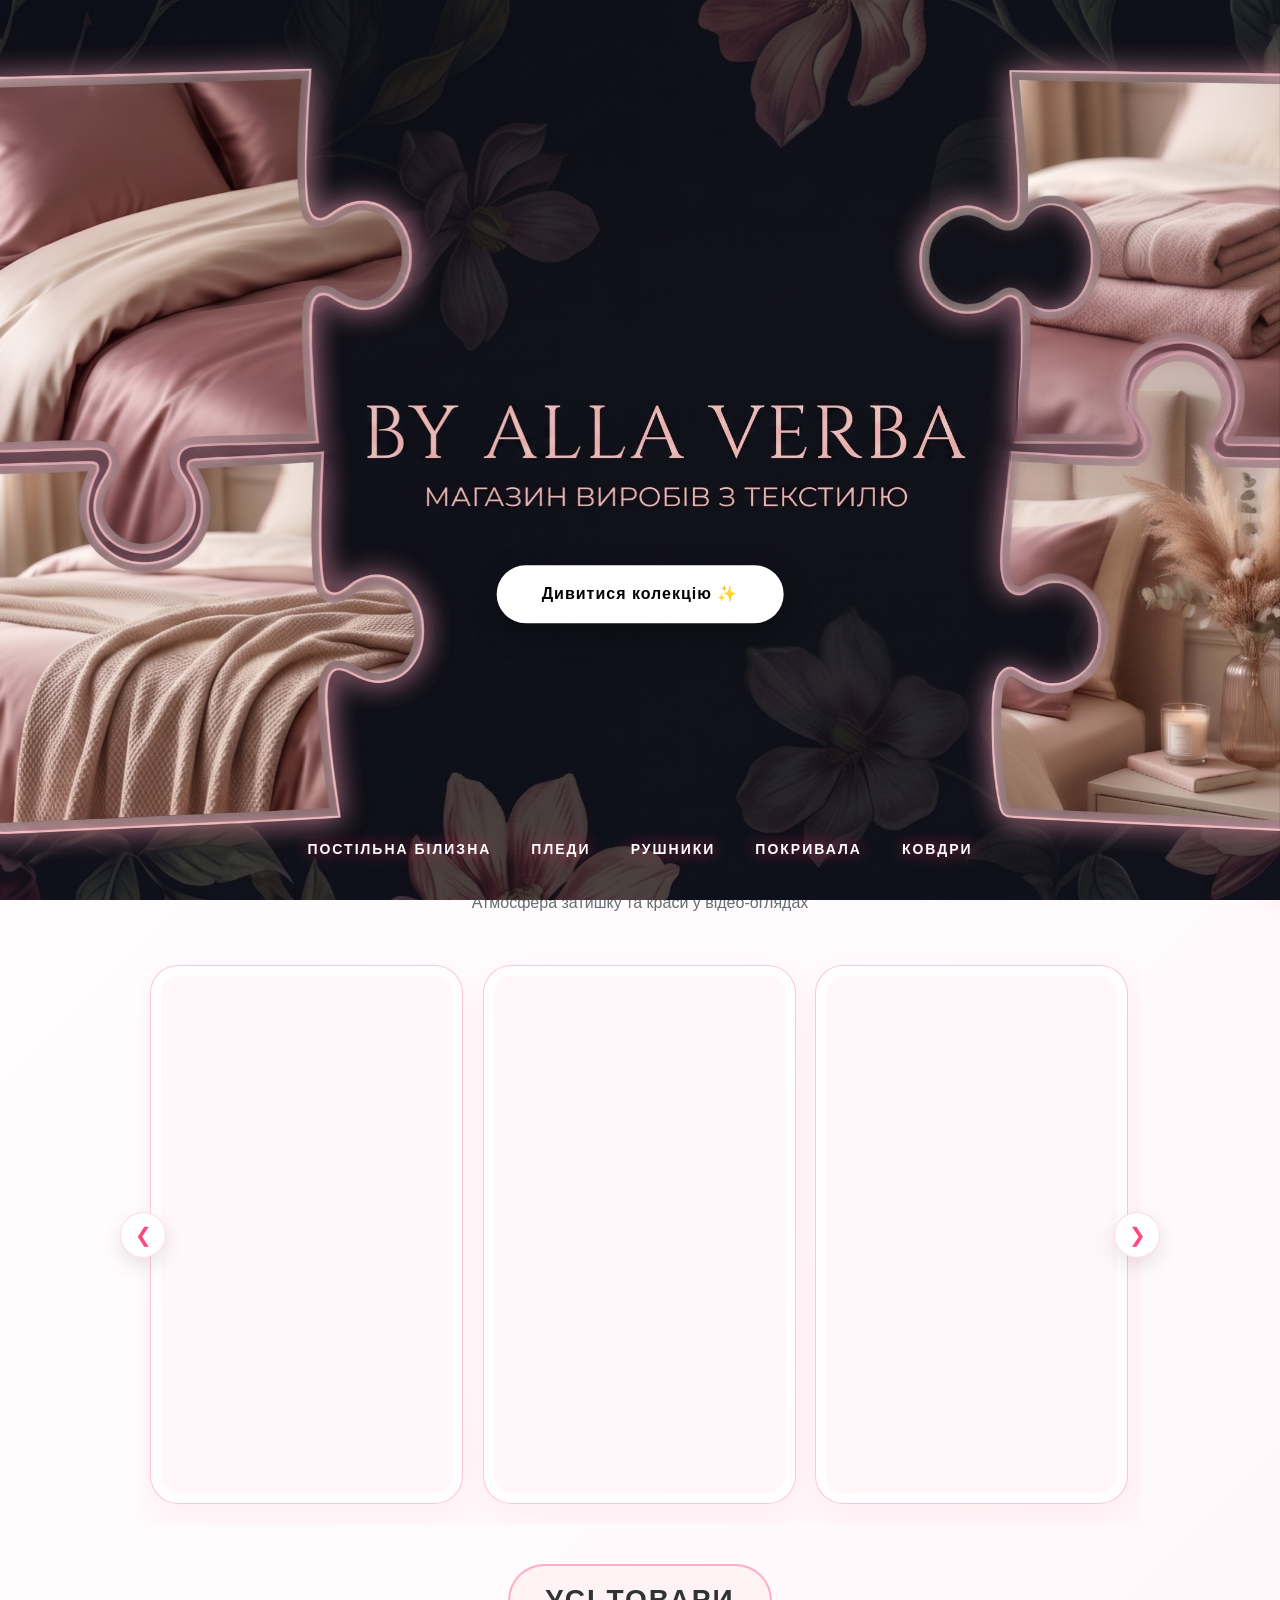
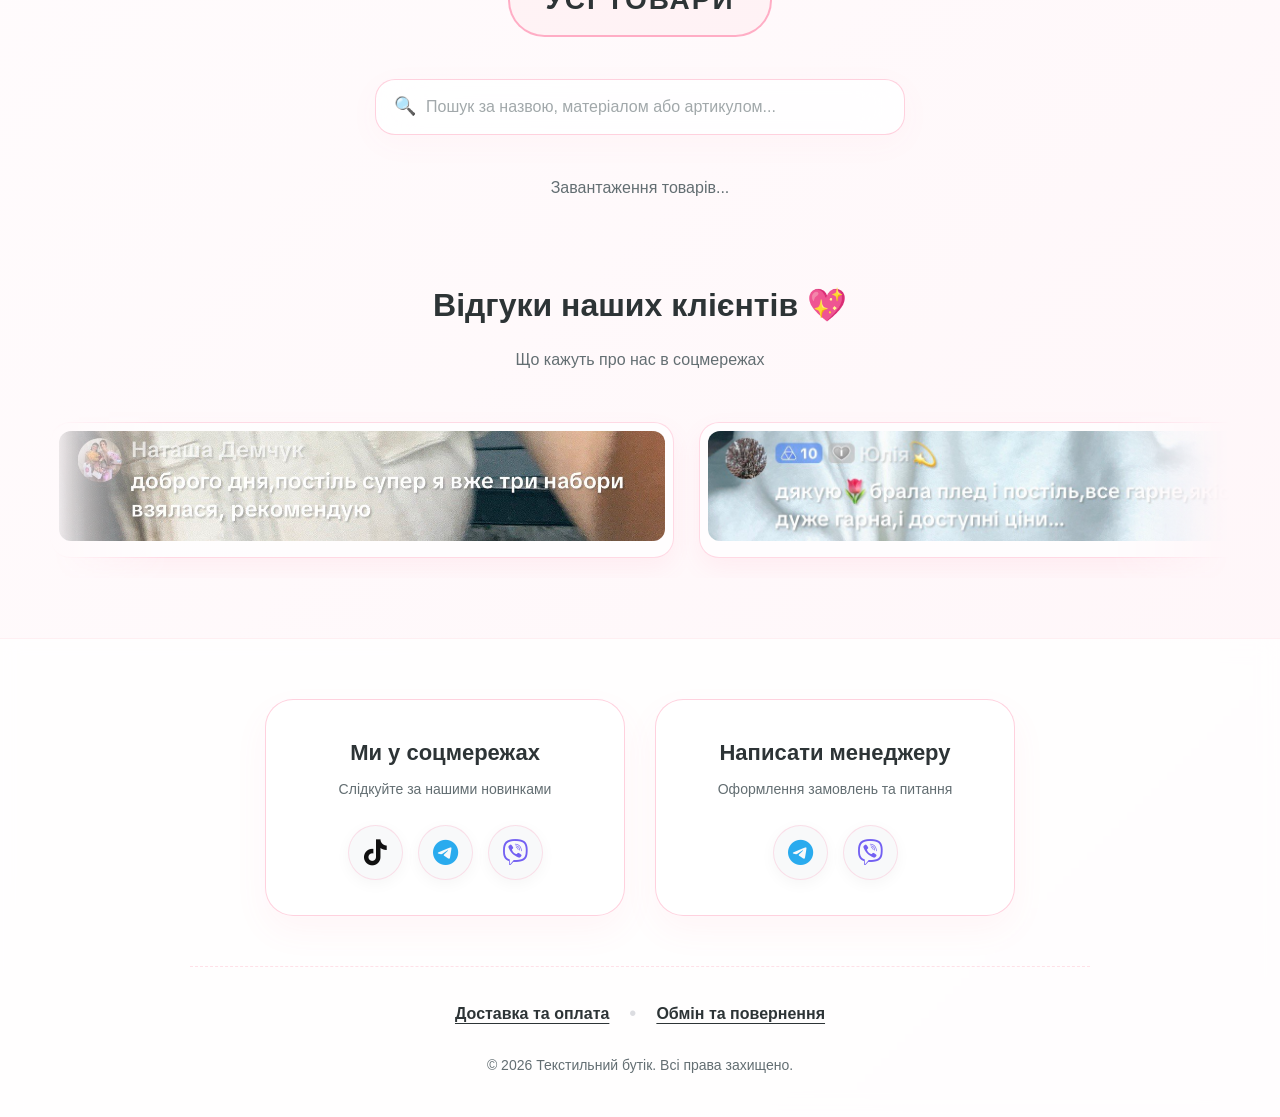
==== commit c0ca3ee2: "Add files via upload" ====
--- a/index.html
+++ b/index.html
@@ -26,6 +26,7 @@
             <span class="glow-category">Пледи</span>
             <span class="glow-category">Рушники</span>
             <span class="glow-category">Покривала</span>
+            <span class="glow-category">Ковдри</span> </div>
         </div>
     </section>
 
@@ -54,6 +55,7 @@
             <li><a href="#" data-category="rushnyky" class="cat-link">Рушники</a></li>
             <li><a href="#" data-category="pledy" class="cat-link">Пледи</a></li>
             <li><a href="#" data-category="pokryvala" class="cat-link">Покривала</a></li>
+            <li><a href="#" data-category="kovdry" class="cat-link">Ковдри</a></li> </ul>
         </ul>
         
         <h3 style="font-size: 20px; margin: 30px 0 15px;">Інформація</h3>
@@ -71,7 +73,7 @@
             <a href="#catalog" class="cta-button">Дивитись каталог</a>
         </div>
     </section>
-   <section class="video-section container">
+   <section id="video-section" class="video-section container">
         <div class="section-header">
             <h2>Зазирніть до нас ✨</h2>
             <p style="text-align:center; color: var(--text-gray); margin-top: -25px; margin-bottom: 30px; font-weight: 500;">
@@ -97,10 +99,22 @@
                 </div>
 
                 <div class="video-slide">
+                    <video autoplay loop muted playsinline>
+                        <source src="IMG_5892.mp4" type="video/mp4">
+                    </video>
+                </div>
+
+                <div class="video-slide">
                    <video autoplay loop muted playsinline>
                         <source src="IMG_5895.mp4" type="video/mp4">
                     </video>
                 </div>
+
+                <div class="video-slide">
+                    <video autoplay loop muted playsinline>
+                        <source src="IMG_5062.mp4" type="video/mp4">
+                    </video>
+                </div>
                 
                 </div>
 
@@ -108,10 +122,10 @@
         </div>
     </section>
 
-       <section id="catalog" class="container catalog-section">
-        <div class="section-header">
-            <h2>Наші товари</h2>
-        </div>
+      <section id="catalog" class="container">
+    <div class="catalog-title-wrapper">
+        <h2 id="catalog-title" class="section-title pulse-title">Усі товари</h2>
+    </div>
 
         <div class="search-container">
             <div class="search-wrapper">
@@ -189,18 +203,18 @@
                     </div>
                 </div>
 
-                <div class="contact-card">
-                    <h3>Написати менеджеру</h3>
-                    <p>Оформлення замовлень та питання</p>
-                    <div class="social-icons-row">
-                        <a href="https://t.me/AllaVerba1" class="social-btn telegram" target="_blank" title="Менеджер Telegram">
-                            <i class="fab fa-telegram-plane"></i>
-                        </a>
-                        <a href="viber://chat?number=+380984165936" class="social-btn viber" target="_blank" title="Менеджер Viber">
-                            <i class="fab fa-viber"></i>
-                        </a>
-                    </div>
-                </div>
+                <div id="footer-contacts" class="contact-card">
+    <h3>Написати менеджеру</h3>
+    <p>Оформлення замовлень та питання</p>
+    <div class="social-icons-row">
+        <a href="https://t.me/AllaVerba1" class="social-btn telegram" target="_blank" title="Менеджер Telegram">
+            <i class="fab fa-telegram-plane"></i>
+        </a>
+        <a href="viber://chat?number=+380984165936" class="social-btn viber" target="_blank" title="Менеджер Viber">
+            <i class="fab fa-viber"></i>
+        </a>
+    </div>
+</div>
 
             </div>
 
@@ -228,10 +242,15 @@
             <div class="modal-info">
                 <h2 id="modal-title">Назва товару</h2>
                 <p id="modal-art" style="color: #8e8e93; font-size: 14px; margin-bottom: 10px;">Арт: —</p>
-                
-                <div class="modal-price-container">
-                    <span id="modal-price" class="current-price">0 ₴</span>
-                </div>
+
+            <div id="modal-size-display" style="font-size: 14px; color: #636E72; margin-bottom: 15px;">
+                <strong>Розмір:</strong> <span id="modal-size-value"></span>
+            </div>
+
+            <div style="display: flex; align-items: baseline; gap: 10px; margin-bottom: 20px;">
+            <div style="font-size: 24px; font-weight: 800; color: #2D3436;" id="modal-price"></div>
+                <span id="modal-bulk-hint" style="font-size: 13px; color: #27ae60; font-weight: 600; padding: 4px 8px; background: #e8f8f5; border-radius: 8px; display: none;"></span>
+            </div>
 
                 <div id="modal-desc" class="modal-description">Опис товару...</div>
 
@@ -254,7 +273,27 @@
                     <span>Разом:</span>
                     <span id="modal-total-price">0 ₴</span>
                 </div>
-
+                
+                <div class="modal-contact-box">
+            <p class="modal-contact-text">
+                Маєте питання щодо комплектації чи розміру?<br>
+                <strong>Всі деталі з радістю підкаже наш менеджер:</strong>
+            </p>
+            
+            <div class="modal-contact-links">
+                <a href="https://t.me/AllaVerba1" target="_blank" class="contact-link tg-link">
+                    💬 Telegram
+                </a>
+                
+                <a href="viber://chat?number=+380984165936" target="_blank" class="contact-link vb-link">
+                    📞 Viber
+                </a>
+            </div>
+            
+            <a href="#footer-contacts" class="modal-contact-hint" onclick="closeModal()">
+                Або перегляньте всі контакти внизу сторінки 👇
+            </a>
+            </div>
                 <button id="add-to-cart-btn" class="buy-btn-big">
                     Додати в кошик 🛍️
                 </button>
--- a/shop.css
+++ b/shop.css
@@ -1707,67 +1707,67 @@
     pointer-events: none;
 }
 
-/* Сітка 2х2 */
+/* --- СІТКА ПАЗЛУ (ОПТИМІЗОВАНА БЕЗ РОЗТЯГУВАНЬ) --- */
 .puzzle-grid {
     position: absolute;
     top: 0; left: 0; width: 100%; height: 100%;
-    display: grid;
-    grid-template-columns: 1fr 1fr;
-    grid-template-rows: 1fr 1fr;
     z-index: 1;
 }
 
-/* Налаштування для кожної частинки пазлу */
+/* Налаштування для кожної частинки */
 .puzzle-piece {
+    position: absolute;
+    top: 0; left: 0;
+    width: 100%; height: 100%; /* Кожна частинка займає весь екран */
     background-image: url('alla.png');
-    background-size: 100vw 100vh; /* Розтягуємо на весь екран, щоб кути збігалися */
+    background-size: cover; /* МАГІЯ ТУТ: Картинка більше ніколи не розтягнеться! */
+    background-position: center;
     background-repeat: no-repeat;
     opacity: 0;
-    position: relative;
-    display: flex;
-    justify-content: center;
-    align-items: center;
-    will-change: transform, opacity; /* Готуємо відеокарту до анімації */
-}
-
-/* Магічне розрізання картинки по кутах + індивідуальні траєкторії літання */
+    will-change: transform, opacity;
+}
+
+/* Віртуальні ножиці: розрізаємо ідеальну картинку на 4 рівні частини */
+.puzzle-piece.item-1 { clip-path: polygon(0 0, 50% 0, 50% 50%, 0 50%); }
+.puzzle-piece.item-2 { clip-path: polygon(50% 0, 100% 0, 100% 50%, 50% 50%); }
+.puzzle-piece.item-3 { clip-path: polygon(0 50%, 50% 50%, 50% 100%, 0 100%); }
+.puzzle-piece.item-4 { clip-path: polygon(50% 50%, 100% 50%, 100% 100%, 50% 100%); }
+
+/* --- МАКСИМАЛЬНО ПЛАВНІ АНІМАЦІЇ ЗЛІТАННЯ --- */
+/* Використовуємо м'який cubic-bezier для ефекту кінематографічності */
 .puzzle-piece.item-1 {
-    background-position: left top;
-    animation: puzzleLeftTop 1.2s cubic-bezier(0.25, 1, 0.5, 1) forwards;
+    animation: glideInTopLeft 1.4s cubic-bezier(0.22, 1, 0.36, 1) forwards;
     animation-delay: 0.1s;
 }
 .puzzle-piece.item-2 {
-    background-position: right top;
-    animation: puzzleRightTop 1.2s cubic-bezier(0.25, 1, 0.5, 1) forwards;
+    animation: glideInTopRight 1.4s cubic-bezier(0.22, 1, 0.36, 1) forwards;
+    animation-delay: 0.2s;
+}
+.puzzle-piece.item-3 {
+    animation: glideInBottomLeft 1.4s cubic-bezier(0.22, 1, 0.36, 1) forwards;
     animation-delay: 0.3s;
 }
-.puzzle-piece.item-3 {
-    background-position: left bottom;
-    animation: puzzleLeftBottom 1.2s cubic-bezier(0.25, 1, 0.5, 1) forwards;
-    animation-delay: 0.2s;
-}
 .puzzle-piece.item-4 {
-    background-position: right bottom;
-    animation: puzzleRightBottom 1.2s cubic-bezier(0.25, 1, 0.5, 1) forwards;
+    animation: glideInBottomRight 1.4s cubic-bezier(0.22, 1, 0.36, 1) forwards;
     animation-delay: 0.4s;
 }
 
-/* Ідеально плавні 3D-зсуви з кутів до центру */
-@keyframes puzzleLeftTop {
-    0% { transform: translate(-150px, -150px); opacity: 0; }
-    100% { transform: translate(0, 0); opacity: 1; }
-}
-@keyframes puzzleRightTop {
-    0% { transform: translate(150px, -150px); opacity: 0; }
-    100% { transform: translate(0, 0); opacity: 1; }
-}
-@keyframes puzzleLeftBottom {
-    0% { transform: translate(-150px, 150px); opacity: 0; }
-    100% { transform: translate(0, 0); opacity: 1; }
-}
-@keyframes puzzleRightBottom {
-    0% { transform: translate(150px, 150px); opacity: 0; }
-    100% { transform: translate(0, 0); opacity: 1; }
+/* Рух зроблено через % та з легким зменшенням масштабу (scale), щоб телефон не лагав */
+@keyframes glideInTopLeft {
+    0% { transform: translate(-4%, -4%) scale(1.03); opacity: 0; }
+    100% { transform: translate(0, 0) scale(1); opacity: 1; }
+}
+@keyframes glideInTopRight {
+    0% { transform: translate(4%, -4%) scale(1.03); opacity: 0; }
+    100% { transform: translate(0, 0) scale(1); opacity: 1; }
+}
+@keyframes glideInBottomLeft {
+    0% { transform: translate(-4%, 4%) scale(1.03); opacity: 0; }
+    100% { transform: translate(0, 0) scale(1); opacity: 1; }
+}
+@keyframes glideInBottomRight {
+    0% { transform: translate(4%, 4%) scale(1.03); opacity: 0; }
+    100% { transform: translate(0, 0) scale(1); opacity: 1; }
 }
 
 /* --- КАТЕГОРІЇ ЗНИЗУ В РЯДОК (ЗІ СВІТІННЯМ) --- */
@@ -1810,17 +1810,42 @@
     transform: translateY(-2px);
 }
 
-/* Адаптація для телефонів залишається */
+/* --- АДАПТАЦІЯ ДЛЯ ТЕЛЕФОНІВ (З ВЕРТИКАЛЬНИМ ФОТО ТА ПІДСВІТКОЮ) --- */
 @media (max-width: 768px) {
+    
+    /* 1. Підміняємо картинку спеціально для вузьких екранів */
+    .puzzle-piece {
+        background-image: url('dis.png'); 
+    }
+
+    /* 2. Позиціонуємо кнопку, щоб вона не перекривала напис на фото */
+    .intro-content {
+        top: 60%; /* Ставимо кнопку між написом і нижнім пазлом */
+    }
+    
+    /* Додаємо кнопці яскраве світіння, щоб вона "кричала" про натискання */
+    .intro-btn {
+        padding: 15px 35px;
+        font-size: 15px;
+        box-shadow: 0 8px 30px rgba(255, 71, 126, 0.6); /* Насичена рожева тінь */
+        border: 1px solid rgba(255, 255, 255, 0.9);
+    }
+
+    /* 3. Робимо категорії знизу 100% читабельними */
     .intro-categories-row {
-        bottom: 25px;
-        gap: 15px;
-        flex-wrap: wrap; 
-        padding: 0 15px;
-    }
+        bottom: 0; /* Притискаємо в самий низ */
+        padding: 40px 10px 25px 10px; /* Даємо місце для градієнта */
+        gap: 12px;
+        /* Легке затемнення знизу екрану (захищає білий текст від світлих ділянок на фото) */
+        background: linear-gradient(to top, rgba(10, 10, 10, 0.85) 0%, rgba(10, 10, 10, 0) 100%);
+    }
+
     .glow-category {
         font-size: 11px;
         letter-spacing: 1px;
+        font-weight: 700;
+        /* Подвійна магія: жорстка чорна тінь для чіткості + м'яка рожева для краси */
+        text-shadow: 1px 1px 3px rgba(0,0,0,0.9), 0 0 15px rgba(255, 71, 126, 1);
     }
 }
 
@@ -1883,4 +1908,152 @@
     .intro-content {
         top: 70%; /* Зсув кнопки під мобільні екрани */
     }
+}
+/* --- ПРЕМІУМ ЗАГОЛОВОК КАТАЛОГУ --- */
+.catalog-title-wrapper {
+    text-align: center;
+    margin: 40px 0 30px 0;
+}
+
+.pulse-title {
+    display: inline-block;
+    padding: 12px 35px;
+    font-size: 28px;
+    font-weight: 700;
+    color: var(--text-dark);
+    text-transform: uppercase;
+    letter-spacing: 2px;
+    background: rgba(255, 240, 243, 0.7); /* Ніжний рожевий фон */
+    border: 2px solid rgba(255, 71, 126, 0.4); /* Рожева рамка */
+    border-radius: 40px;
+    /* Ефект плавного дихання (пульсації) */
+    animation: titlePulse 3s infinite ease-in-out;
+}
+
+@keyframes titlePulse {
+    0% { box-shadow: 0 0 0 0 rgba(255, 71, 126, 0.2); transform: scale(1); border-color: rgba(255, 71, 126, 0.4); }
+    50% { box-shadow: 0 0 20px 0 rgba(255, 71, 126, 0.5); transform: scale(1.02); border-color: rgba(255, 71, 126, 0.8); }
+    100% { box-shadow: 0 0 0 0 rgba(255, 71, 126, 0.2); transform: scale(1); border-color: rgba(255, 71, 126, 0.4); }
+}
+
+@media (max-width: 768px) {
+    .pulse-title {
+        font-size: 20px;
+        padding: 10px 25px;
+    }
+}
+
+/* --- ЕФЕКТ ЗБІЛЬШЕННЯ ВІДЕО ПРИ ВІДТВОРЕННІ --- */
+/* Цей клас ми будемо додавати через JavaScript, коли відео грає зі звуком */
+.video-slide.is-playing {
+    transform: scale(1.05); /* Збільшуємо відео */
+    z-index: 10; /* Піднімаємо його над іншими */
+    box-shadow: 0 25px 50px rgba(255, 71, 126, 0.3) !important;
+    border-color: var(--primary) !important;
+}
+
+/* Робимо перехід масштабування дуже плавним */
+.video-slide {
+    transition: transform 0.4s cubic-bezier(0.175, 0.885, 0.32, 1.275), box-shadow 0.4s ease, border-color 0.4s ease;
+}
+
+/* --- ПРЕМІУМ БЛОК КОНТАКТІВ (КОМПАКТНИЙ ТА НІЖНИЙ) --- */
+.modal-contact-box {
+    margin: 20px 0;
+    padding: 16px;
+    background: linear-gradient(135deg, #fff0f3 0%, #ffffff 100%);
+    border: 1px solid rgba(255, 71, 126, 0.15);
+    border-radius: 16px;
+    text-align: center;
+    box-shadow: 0 4px 15px rgba(255, 71, 126, 0.05); /* Дуже м'яка тінь замість агресивного світіння */
+}
+
+.modal-contact-text {
+    font-size: 13px;
+    color: #636E72;
+    margin-bottom: 12px;
+    line-height: 1.4;
+}
+
+.modal-contact-text strong {
+    color: #2D3436;
+}
+
+.modal-contact-links {
+    display: flex;
+    justify-content: center;
+    gap: 10px;
+    margin-bottom: 12px;
+}
+
+/* Кнопки тепер однакового розміру і акуратні */
+.contact-link {
+    flex: 1;
+    max-width: 140px;
+    padding: 10px 0;
+    border-radius: 12px;
+    font-weight: 600;
+    font-size: 13px;
+    text-decoration: none !important; /* Прибираємо будь-які підкреслення */
+    display: inline-flex;
+    align-items: center;
+    justify-content: center;
+    gap: 6px;
+    transition: all 0.3s ease;
+    border: none; /* Прибрали жорсткі рамки */
+}
+
+.tg-link { background: #E1F5FE; color: #0288D1; }
+.tg-link:hover { background: #039BE5; color: white; transform: translateY(-2px); box-shadow: 0 6px 12px rgba(3, 155, 229, 0.2); }
+
+.vb-link { background: #F3E5F5; color: #7B1FA2; }
+.vb-link:hover { background: #8E24AA; color: white; transform: translateY(-2px); box-shadow: 0 6px 12px rgba(142, 36, 170, 0.2); }
+
+/* Виправляємо чорну рамку на тексті */
+.modal-contact-hint {
+    font-size: 12px;
+    color: #A0A0A0;
+    text-decoration: none !important; /* Жодних підкреслень від браузера */
+    border-bottom: 1px dashed #A0A0A0;
+    padding-bottom: 2px;
+    background: none;
+    outline: none;
+}
+.modal-contact-hint:hover {
+    color: var(--primary);
+    border-bottom-color: var(--primary);
+}
+
+/* Ідеально для телефонів */
+@media (max-width: 480px) {
+    .modal-contact-box { padding: 12px; margin: 15px 0; }
+    .modal-contact-links { gap: 8px; }
+    .contact-link { font-size: 12px; padding: 8px 0; max-width: 120px; }
+    .modal-contact-text { font-size: 12px; margin-bottom: 10px; }
+}
+/* --- ПРЕМІАЛЬНЕ ВІДОБРАЖЕННЯ РОЗМІРУ В МОДАЛЦІ --- */
+#modal-size-value {
+    display: inline-block;
+    background: linear-gradient(135deg, #FF477E 0%, #FF6B8B 100%);
+    color: #ffffff;
+    padding: 4px 12px;
+    border-radius: 8px;
+    font-weight: 700;
+    font-size: 15px;
+    letter-spacing: 0.5px;
+    margin-left: 5px;
+    /* М'яка тінь, яка плавно розширюється і зникає */
+    animation: pulseSizeBadge 2s infinite cubic-bezier(0.66, 0, 0, 1);
+}
+
+@keyframes pulseSizeBadge {
+    0% {
+        box-shadow: 0 0 0 0 rgba(255, 71, 126, 0.6);
+    }
+    70% {
+        box-shadow: 0 0 0 8px rgba(255, 71, 126, 0);
+    }
+    100% {
+        box-shadow: 0 0 0 0 rgba(255, 71, 126, 0);
+    }
 }
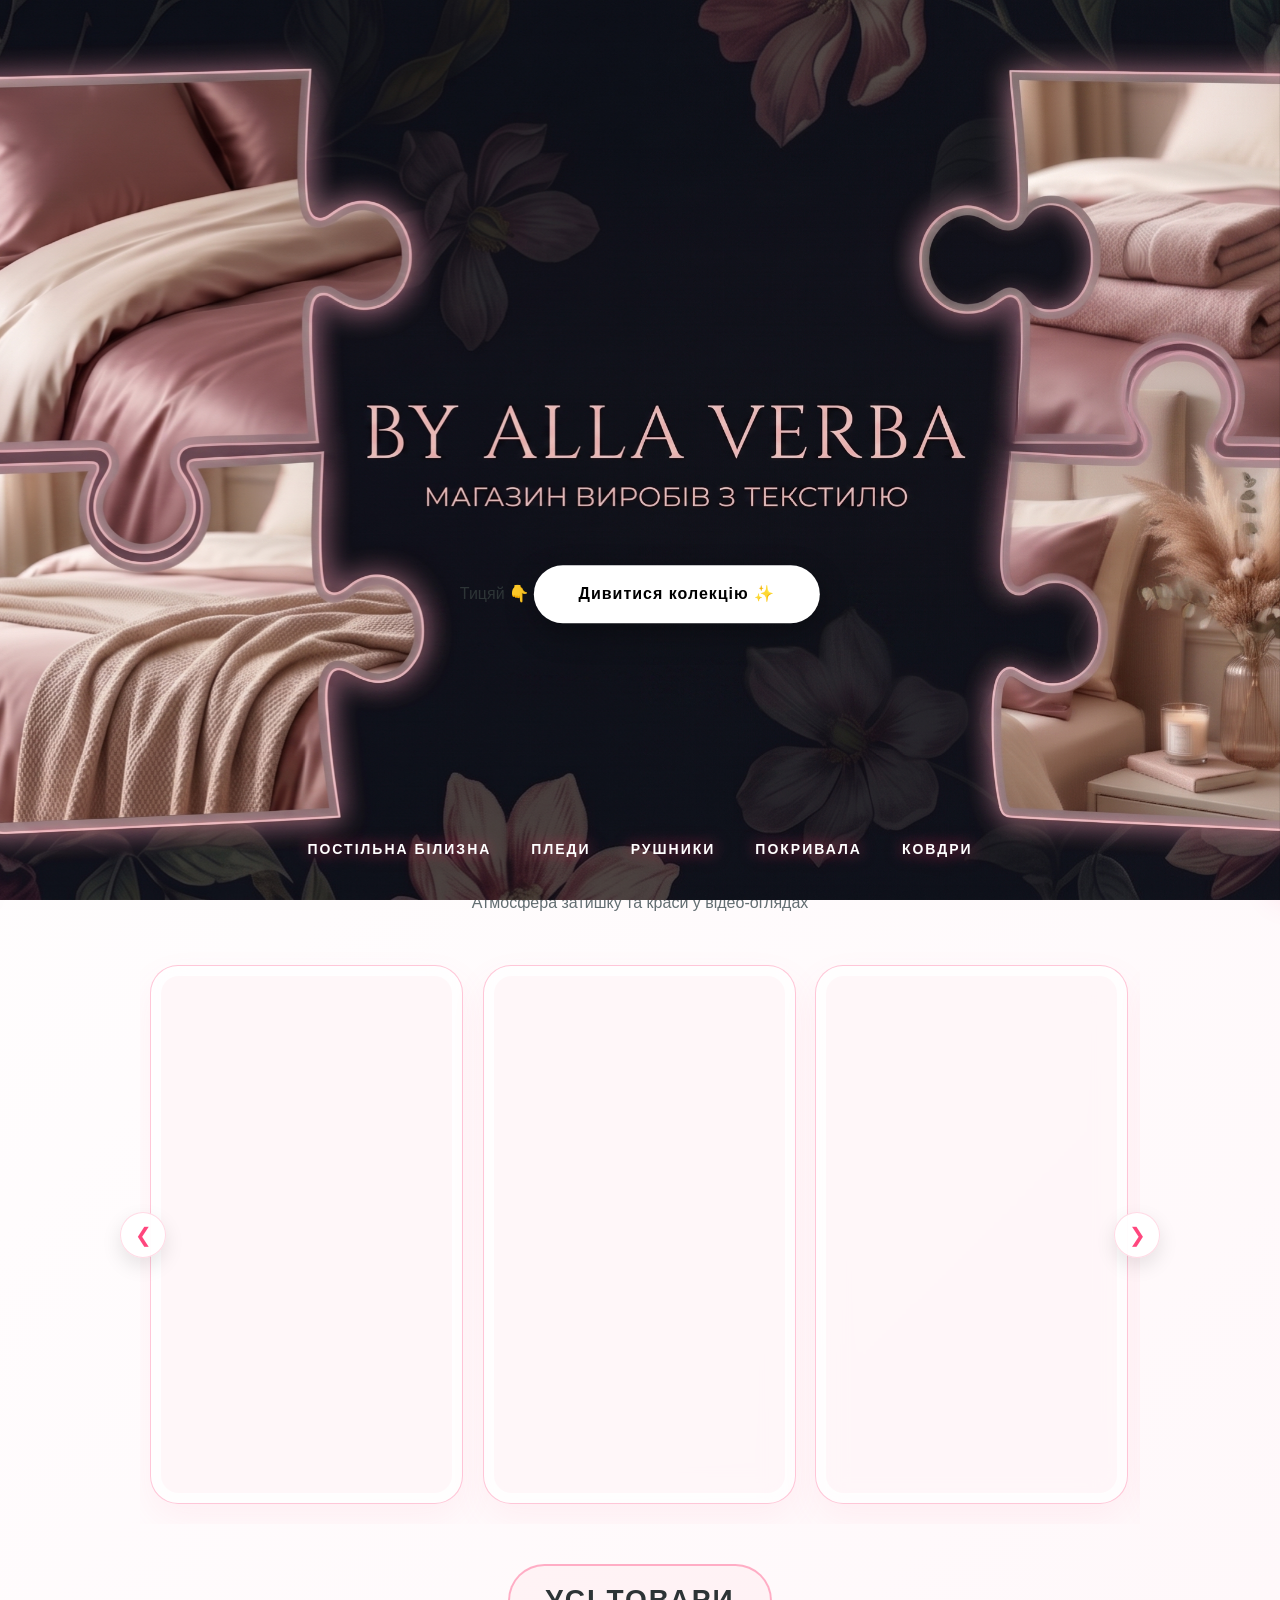
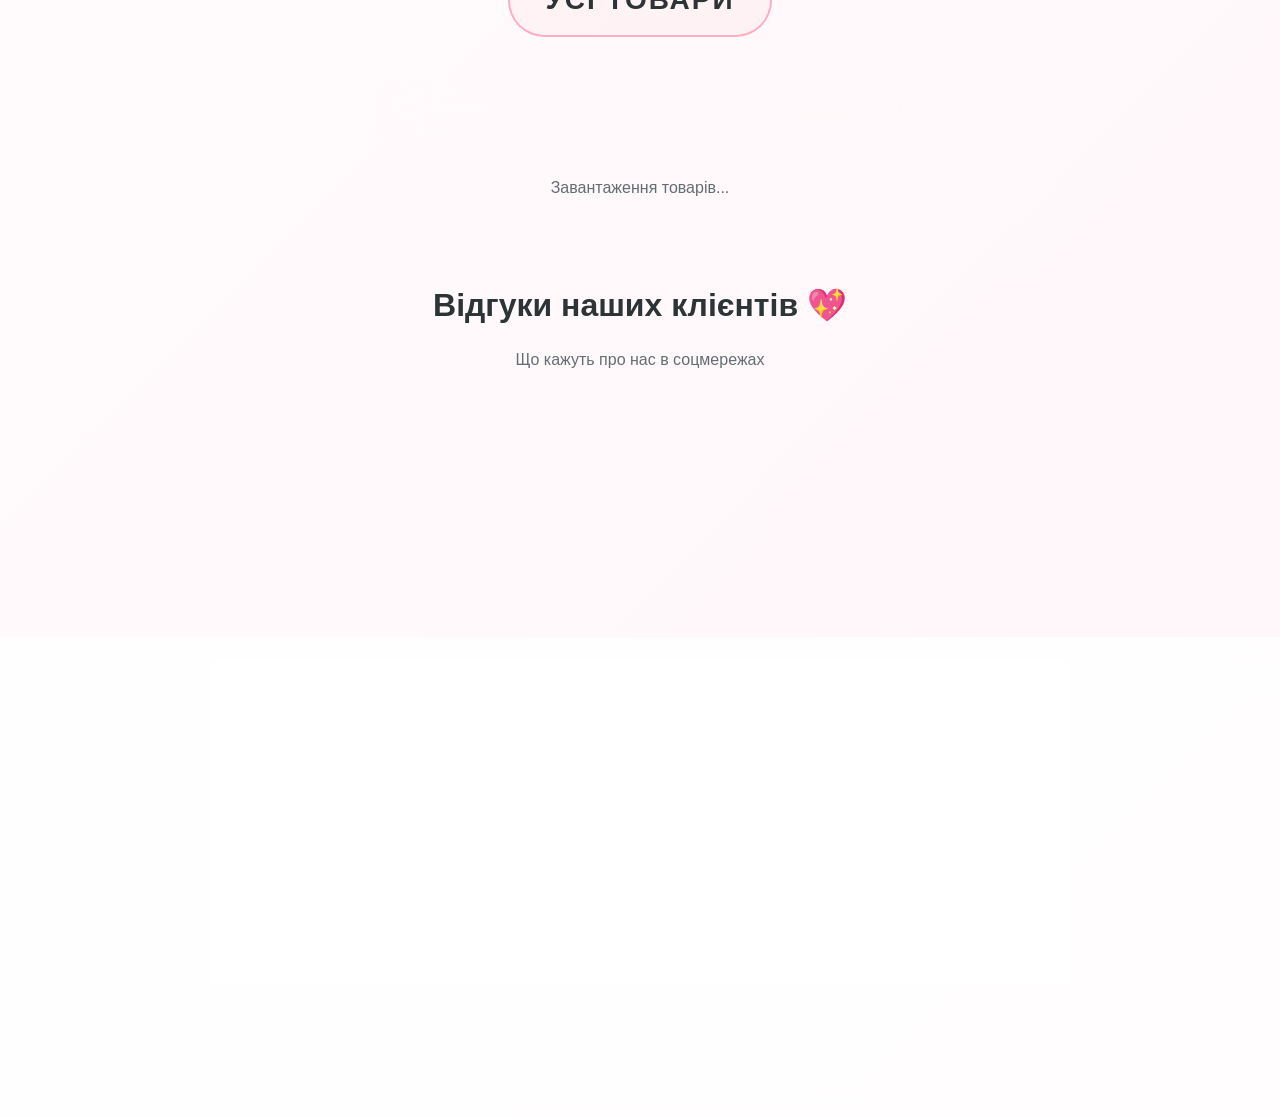
==== commit 5fab5620: "Add files via upload" ====
--- a/index.html
+++ b/index.html
@@ -18,6 +18,8 @@
         </div>
         
         <div class="intro-content">
+            <span class="intro-btn-hint">Тицяй 👇</span>
+            
             <a href="javascript:void(0);" id="enter-site-btn" class="intro-btn">Дивитися колекцію ✨</a>
         </div>
 
@@ -340,9 +342,21 @@
                 </label>
             </div>
 
-            <div id="ukrposhta-hint" class="mono-hint">
-                ✅ <strong>Без передплати!</strong> Оплата при отриманні.
-            </div>
+           <div id="prepayment-notice" class="cart-notice warning-notice">
+            <span class="notice-icon">💡</span>
+            <div>
+                Відправка здійснюється за <strong>мінімальною передплатою</strong> (реквізити вказані нижче).
+                <span class="notice-hint">*Точну суму передплати уточнюйте у менеджера. Для Укрпошти передплата не потрібна.</span>
+            </div>
+        </div>
+
+        <div id="ukrposhta-notice" class="cart-notice success-notice" style="display: none;">
+            <span class="notice-icon">✅</span>
+            <div>
+                <strong>Укрпошта:</strong> Відправка без передплати!
+                <span class="notice-hint">Повну суму оплачуєте при отриманні на відділенні.</span>
+            </div>
+        </div>
 
             <div id="np-type-block" class="delivery-selector">
                 <label class="delivery-option">
--- a/shop.css
+++ b/shop.css
@@ -1813,38 +1813,74 @@
 /* --- АДАПТАЦІЯ ДЛЯ ТЕЛЕФОНІВ (З ВЕРТИКАЛЬНИМ ФОТО ТА ПІДСВІТКОЮ) --- */
 @media (max-width: 768px) {
     
-    /* 1. Підміняємо картинку спеціально для вузьких екранів */
+    /* Підміняємо картинку спеціально для вузьких екранів */
     .puzzle-piece {
         background-image: url('dis.png'); 
     }
 
-    /* 2. Позиціонуємо кнопку, щоб вона не перекривала напис на фото */
+    /* Вирівнюємо контент по центру (напис + кнопка один під одним) */
     .intro-content {
-        top: 60%; /* Ставимо кнопку між написом і нижнім пазлом */
+        position: absolute;
+        top: 62%; /* Ідеальна висота на екрані телефону */
+        left: 50%;
+        transform: translate(-50%, -50%);
+        display: flex;
+        flex-direction: column;
+        align-items: center;
+        width: 100%;
+        z-index: 3;
+    }
+
+    /* СТИЛЬ НАПИСУ "ТИЦЯЙ" */
+    .intro-btn-hint {
+        color: #FF477E; /* Наш фірмовий рожевий колір */
+        font-size: 13px;
+        font-weight: 800;
+        text-transform: uppercase;
+        letter-spacing: 3px; /* Гарні розтягнуті літери */
+        margin-bottom: 8px; /* Відступ до самої кнопки */
+        /* Подвійна тінь, щоб текст ідеально читався на будь-якій картинці */
+        text-shadow: 1px 1px 2px rgba(0, 0, 0, 0.8), 0 0 10px rgba(255, 71, 126, 0.5);
+        /* Легка анімація погойдування вгору-вниз через відеокарту (без лагів!) */
+        animation: hintBounce 2s infinite ease-in-out;
+    }
+
+    @keyframes hintBounce {
+        0%, 100% { transform: translateY(0); }
+        50% { transform: translateY(-4px); } /* Легенько підстрибує вгору */
+    }
+
+    /* РОЗКІШНА РОЖЕВА КНОПКА ДЛЯ ТЕЛЕФОНУ */
+    .intro-btn {
+        background: linear-gradient(135deg, #FF477E 0%, #FF6B8B 100%) !important; /* Соковитий преміальний градієнт */
+        color: #FFFFFF !important; /* Білий чіткий текст */
+        padding: 14px 35px;
+        font-size: 16px;
+        font-weight: 700;
+        letter-spacing: 0.5px;
+        border-radius: 40px;
+        border: none !important;
+        /* М'яке об'ємне рожеве світіння */
+        box-shadow: 0 8px 25px rgba(255, 71, 126, 0.5) !important;
+        text-decoration: none;
+        transition: transform 0.2s ease;
     }
     
-    /* Додаємо кнопці яскраве світіння, щоб вона "кричала" про натискання */
-    .intro-btn {
-        padding: 15px 35px;
-        font-size: 15px;
-        box-shadow: 0 8px 30px rgba(255, 71, 126, 0.6); /* Насичена рожева тінь */
-        border: 1px solid rgba(255, 255, 255, 0.9);
-    }
-
-    /* 3. Робимо категорії знизу 100% читабельними */
+    .intro-btn:active {
+        transform: scale(0.96); /* Кнопка приємно проминається під пальцем при натисканні */
+    }
+
+    /* Налаштування для категорій знизу залишаються як були */
     .intro-categories-row {
-        bottom: 0; /* Притискаємо в самий низ */
-        padding: 40px 10px 25px 10px; /* Даємо місце для градієнта */
+        bottom: 0;
+        padding: 40px 10px 25px 10px;
         gap: 12px;
-        /* Легке затемнення знизу екрану (захищає білий текст від світлих ділянок на фото) */
         background: linear-gradient(to top, rgba(10, 10, 10, 0.85) 0%, rgba(10, 10, 10, 0) 100%);
     }
-
     .glow-category {
         font-size: 11px;
         letter-spacing: 1px;
         font-weight: 700;
-        /* Подвійна магія: жорстка чорна тінь для чіткості + м'яка рожева для краси */
         text-shadow: 1px 1px 3px rgba(0,0,0,0.9), 0 0 15px rgba(255, 71, 126, 1);
     }
 }
@@ -2056,4 +2092,124 @@
     100% {
         box-shadow: 0 0 0 0 rgba(255, 71, 126, 0);
     }
+}
+/* =======================================================
+   🚀 АНТИ-ЛАГ ОПТИМІЗАЦІЯ ДЛЯ ТЕЛЕФОНІВ (МАКСИМАЛЬНА ПЛАВНІСТЬ)
+   ======================================================= */
+@media (max-width: 768px) {
+    
+    /* 1. Вимикаємо "важкі" пульсації тіней і рамок */
+    .modal-contact-box, 
+    .pulse-title {
+        animation: none !important; /* Вимикаємо важку анімацію */
+        box-shadow: 0 4px 15px rgba(255, 71, 126, 0.08) !important; /* Статична легка тінь */
+        border-color: rgba(255, 71, 126, 0.2) !important;
+    }
+
+    /* 2. Замінюємо світіння розміру на легке дихання (через відеокарту) */
+    #modal-size-value {
+        animation: lightPulse 2s infinite ease-in-out !important;
+        box-shadow: none !important;
+    }
+    
+    @keyframes lightPulse {
+        0% { transform: scale(1); }
+        50% { transform: scale(1.06); } /* Ледь помітно збільшується, замість світіння */
+        100% { transform: scale(1); }
+    }
+
+    /* 3. Примусово вмикаємо GPU-прискорення для заставки-пазлу */
+    .puzzle-piece {
+        will-change: transform, opacity;
+        -webkit-transform: translateZ(0); /* Магія, яка перекидає рендер на відеокарту */
+        transform: translateZ(0);
+        backface-visibility: hidden;
+    }
+
+    /* 4. Вимикаємо ефект "підстрибування" при наведенні (на телефоні нема мишки, це зайве) */
+    .contact-link:hover, .glow-category:hover, .intro-btn:hover {
+        transform: none !important;
+    }
+}
+/* --- ПРЕМІУМ ПОВІДОМЛЕННЯ В КОШИКУ --- */
+.cart-notice {
+    display: flex;
+    align-items: flex-start; /* Вирівнювання по верхньому краю */
+    gap: 15px;
+    padding: 16px 20px;
+    border-radius: 16px;
+    font-size: 14px;
+    line-height: 1.5;
+    margin-bottom: 20px;
+    position: relative;
+    overflow: hidden;
+    animation: fadeInNotice 0.4s ease-out forwards;
+}
+
+@keyframes fadeInNotice {
+    0% { opacity: 0; transform: translateY(5px); }
+    100% { opacity: 1; transform: translateY(0); }
+}
+
+/* Красива кругла підкладка під іконку (лампочку/галочку) */
+.notice-icon {
+    font-size: 20px;
+    background: #ffffff;
+    width: 42px;
+    height: 42px;
+    display: flex;
+    align-items: center;
+    justify-content: center;
+    border-radius: 50%;
+    box-shadow: 0 4px 10px rgba(0, 0, 0, 0.06);
+    flex-shrink: 0; /* Щоб кружечок не сплющувався на телефоні */
+}
+
+/* Дрібний текст-підказка знизу */
+.notice-hint {
+    display: block;
+    font-size: 12px;
+    color: #8e8e93;
+    margin-top: 6px;
+    font-style: italic; /* Легкий нахил для естетики */
+}
+
+/* --- РОЖЕВИЙ БЛОК (Нова Пошта) --- */
+.warning-notice {
+    background: linear-gradient(135deg, #FFF0F3 0%, #ffffff 100%);
+    color: #2D3436;
+    border: 1px solid rgba(255, 71, 126, 0.15);
+    /* Головна фішка: товста рожева лінія зліва */
+    border-left: 5px solid #FF477E; 
+    box-shadow: 0 8px 20px rgba(255, 71, 126, 0.08);
+}
+.warning-notice strong {
+    color: #FF477E; /* Виділяємо головні слова рожевим */
+}
+
+/* --- ЗЕЛЕНИЙ БЛОК (Укрпошта) --- */
+.success-notice {
+    background: linear-gradient(135deg, #e8f8f5 0%, #ffffff 100%);
+    color: #2D3436;
+    border: 1px solid rgba(39, 174, 96, 0.15);
+    /* Головна фішка: товста зелена лінія зліва */
+    border-left: 5px solid #27ae60; 
+    box-shadow: 0 8px 20px rgba(39, 174, 96, 0.08);
+}
+.success-notice strong {
+    color: #27ae60; /* Виділяємо головні слова зеленим */
+}
+
+/* Адаптація для вузьких телефонів */
+@media (max-width: 480px) {
+    .cart-notice {
+        padding: 14px 16px;
+        gap: 12px;
+        font-size: 13px;
+    }
+    .notice-icon {
+        width: 36px;
+        height: 36px;
+        font-size: 18px;
+    }
 }
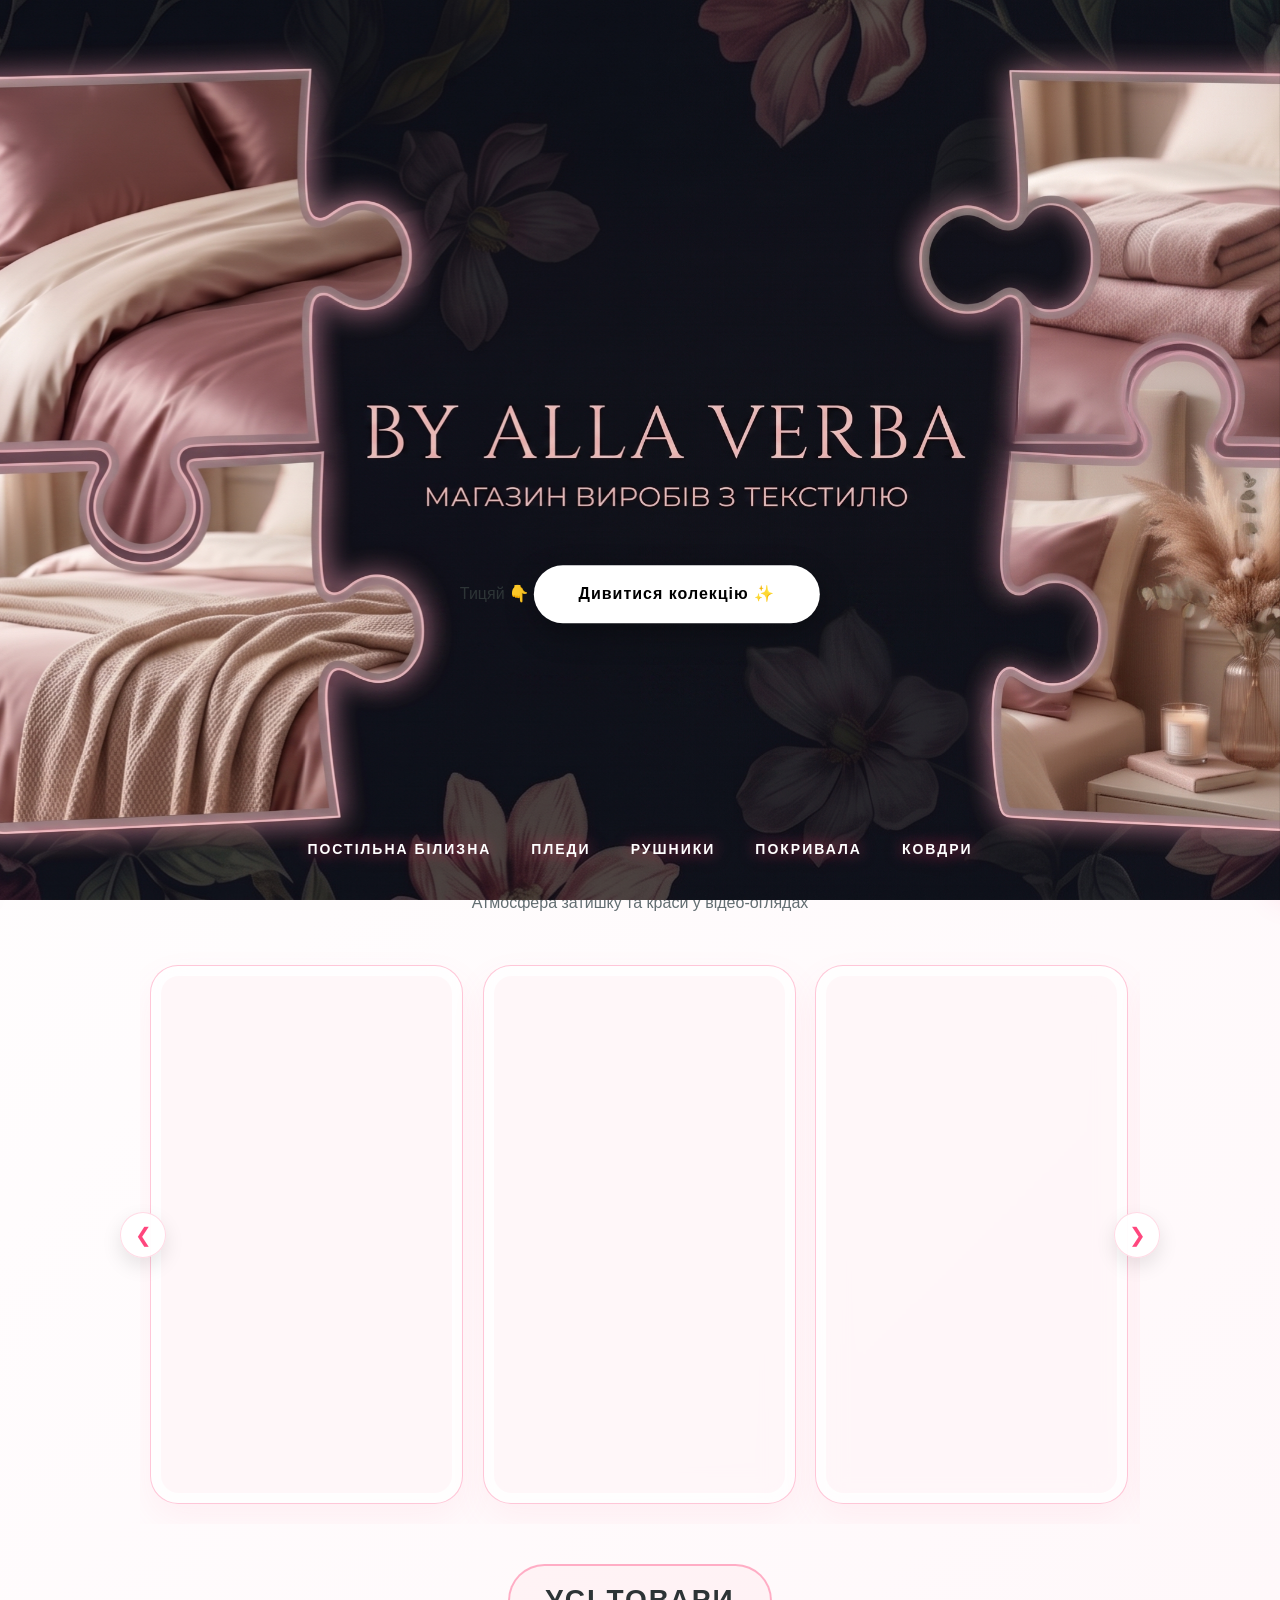
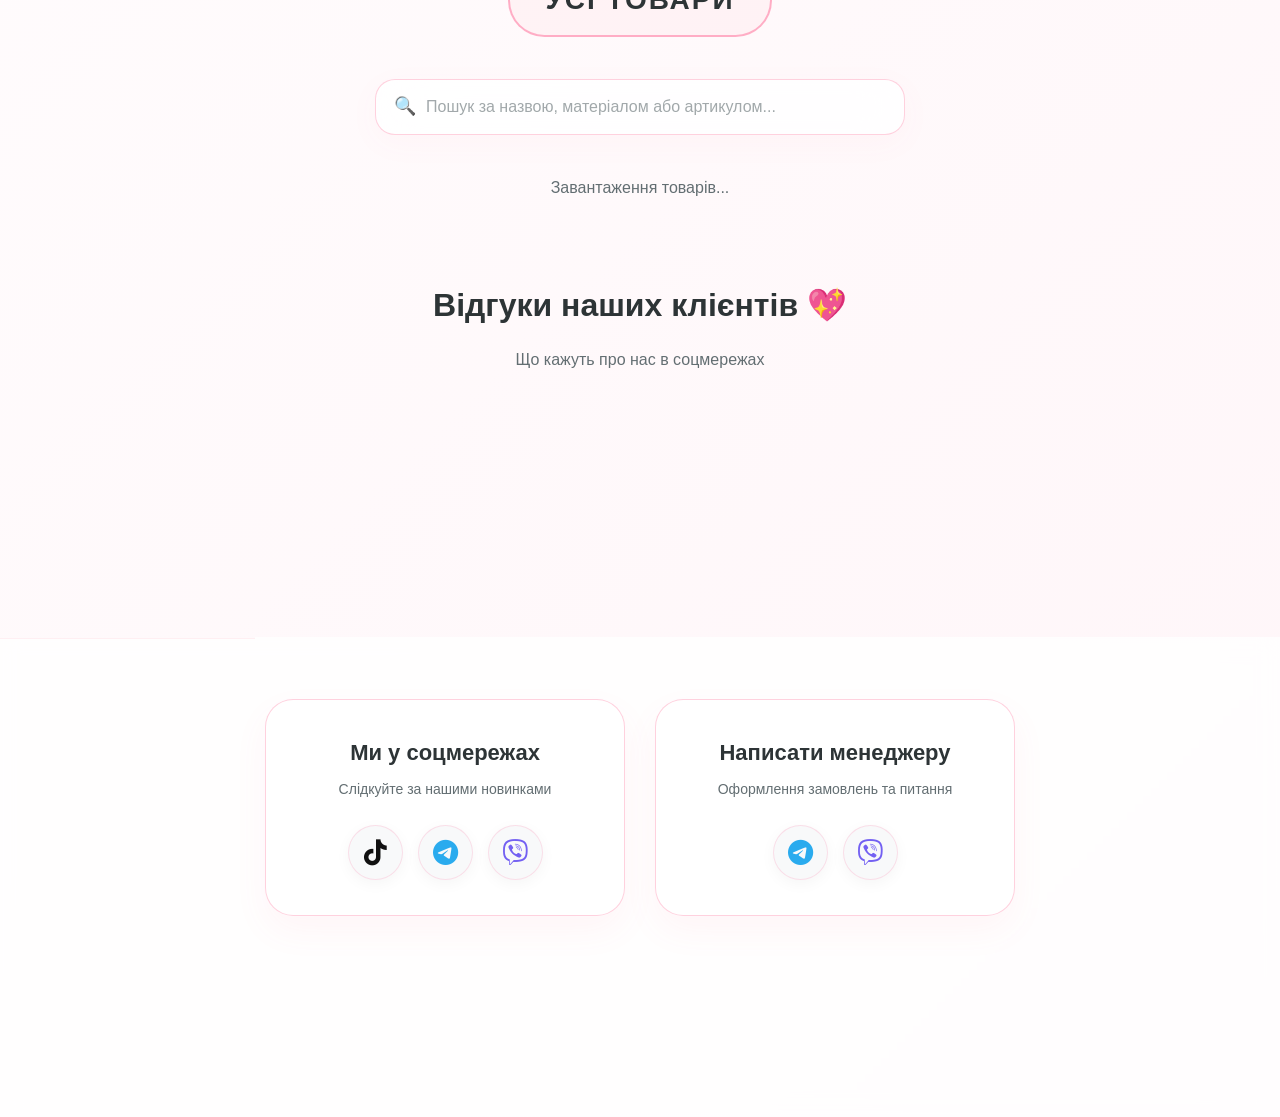
==== commit be8cde75: "Add files via upload" ====
--- a/index.html
+++ b/index.html
@@ -40,9 +40,9 @@
             
             <a href="#" class="logo">Текстильний <span>бутік</span></a>
             
-            <div class="cart-btn">
-                🛍️ <span class="cart-count">0</span>
-            </div>
+           <div id="main-cart-btn" class="cart-btn">
+            🛍️ <span class="cart-count">0</span>
+        </div>
         </div>
     </header>
 
@@ -248,7 +248,8 @@
             <div id="modal-size-display" style="font-size: 14px; color: #636E72; margin-bottom: 15px;">
                 <strong>Розмір:</strong> <span id="modal-size-value"></span>
             </div>
-
+            <div id="modal-components-container" style="display: none; background: #f8f9fa; padding: 12px 16px; border-radius: 12px; margin-bottom: 20px; border: 1px dashed #ced4da;">
+            </div>
             <div style="display: flex; align-items: baseline; gap: 10px; margin-bottom: 20px;">
             <div style="font-size: 24px; font-weight: 800; color: #2D3436;" id="modal-price"></div>
                 <span id="modal-bulk-hint" style="font-size: 13px; color: #27ae60; font-weight: 600; padding: 4px 8px; background: #e8f8f5; border-radius: 8px; display: none;"></span>
@@ -326,6 +327,9 @@
         <div id="cart-items" class="cart-items-container"></div>
 
         <div class="checkout-form-mono">
+            <button type="button" id="how-to-order-btn" class="how-to-order-btn">
+            <span style="font-size: 16px;">✨</span> Як оформити замовлення?
+            </button>
             <h3 class="section-title">Дані для відправки:</h3>
             <input type="text" id="client-name" class="mono-input" placeholder="ПІБ отримувача">
             <input type="tel" id="client-phone" class="mono-input" placeholder="Номер телефону">
@@ -398,5 +402,39 @@
         </div>
     </div>
 </div>
+<div id="how-to-order-modal" class="custom-modal-overlay">
+    <div class="custom-modal-box">
+        <button type="button" class="close-custom-modal" onclick="closeHowToOrderModal()">×</button>
+        <h3 class="custom-modal-title">Як зробити замовлення?</h3>
+        
+        <div class="howto-steps">
+            <div class="howto-step">
+                <div class="step-icon">📝</div>
+                <div class="step-text">
+                    <strong>1. Дані та доставка</strong>
+                    Введіть дані та оберіть пошту: Нова Пошта або Укрпошта <span class="highlight-green">(Укрпошта — без передплати!)</span>. Вкажіть відділення, поштомат або індекс.
+                </div>
+            </div>
+            
+            <div class="howto-step">
+                <div class="step-icon">💬</div>
+                <div class="step-text">
+                    <strong>2. Оформлення у месенджері</strong>
+                    Оберіть зручний спосіб: натисніть кнопку "Telegram" або "Viber" внизу кошика. Ваше замовлення одразу перенесеться в чат.
+                </div>
+            </div>
+            
+            <div class="howto-step">
+                <div class="step-icon">🤝</div>
+                <div class="step-text">
+                    <strong>3. Підтвердження</strong>
+                    Менеджер швидко перевірить наявність товару та, за потреби, з радістю підкаже суму передплати.
+                </div>
+            </div>
+        </div>
+        
+        <button type="button" class="modal-understand-btn" onclick="closeHowToOrderModal()">Все зрозуміло! ✨</button>
+    </div>
+</div>
 </body>
 </html>
--- a/shop.css
+++ b/shop.css
@@ -1832,22 +1832,27 @@
     }
 
     /* СТИЛЬ НАПИСУ "ТИЦЯЙ" */
+    /* ОНОВЛЕНИЙ ЕЛІТНИЙ НАПИС "ТИЦЯЙ" */
     .intro-btn-hint {
-        color: #FF477E; /* Наш фірмовий рожевий колір */
-        font-size: 13px;
+        background: linear-gradient(135deg, #FF477E 0%, #FF6B8B 100%); /* Соковитий рожевий градієнт */
+        color: #FFFFFF !important; /* Кришталево білий текст */
+        font-size: 12px;
         font-weight: 800;
         text-transform: uppercase;
-        letter-spacing: 3px; /* Гарні розтягнуті літери */
-        margin-bottom: 8px; /* Відступ до самої кнопки */
-        /* Подвійна тінь, щоб текст ідеально читався на будь-якій картинці */
-        text-shadow: 1px 1px 2px rgba(0, 0, 0, 0.8), 0 0 10px rgba(255, 71, 126, 0.5);
-        /* Легка анімація погойдування вгору-вниз через відеокарту (без лагів!) */
+        letter-spacing: 2px;
+        padding: 6px 18px;
+        border-radius: 30px; /* Красива закруглена капсула */
+        margin-bottom: 12px; /* Відступ до кнопки */
+        display: inline-block;
+        /* Об'ємна преміальна тінь */
+        box-shadow: 0 6px 20px rgba(255, 71, 126, 0.4);
+        /* Плавне легке погойдування (працює через відеокарту, без лагів) */
         animation: hintBounce 2s infinite ease-in-out;
     }
 
     @keyframes hintBounce {
-        0%, 100% { transform: translateY(0); }
-        50% { transform: translateY(-4px); } /* Легенько підстрибує вгору */
+        0%, 100% { transform: translateY(0) scale(1); }
+        50% { transform: translateY(-5px) scale(1.03); } /* Легенько підстрибує та збільшується */
     }
 
     /* РОЗКІШНА РОЖЕВА КНОПКА ДЛЯ ТЕЛЕФОНУ */
@@ -2212,4 +2217,167 @@
         height: 36px;
         font-size: 18px;
     }
+}
+
+/* --- КНОПКА "ЯК ЗАМОВИТИ" В КОШИКУ --- */
+.how-to-order-btn {
+    background: rgba(255, 71, 126, 0.08);
+    color: #FF477E;
+    border: 1px solid rgba(255, 71, 126, 0.2);
+    padding: 10px 20px;
+    border-radius: 20px;
+    font-size: 14px;
+    font-weight: 700;
+    cursor: pointer;
+    display: inline-flex;
+    align-items: center;
+    gap: 8px;
+    transition: all 0.3s ease;
+    margin-bottom: 20px;
+    width: 100%;
+    justify-content: center;
+}
+.how-to-order-btn:hover {
+    background: rgba(255, 71, 126, 0.15);
+    transform: translateY(-2px);
+}
+
+/* --- ОВЕРЛЕЙ МОДАЛКИ (РОЗМИТТЯ ФОНУ) --- */
+.custom-modal-overlay {
+    position: fixed;
+    top: 0; left: 0; width: 100%; height: 100%;
+    background: rgba(0, 0, 0, 0.4);
+    backdrop-filter: blur(4px); /* Робить фон позаду розмитим */
+    z-index: 9999; /* Поверх усього сайту */
+    display: none; 
+    align-items: center;
+    justify-content: center;
+    opacity: 0;
+    transition: opacity 0.3s ease;
+}
+.custom-modal-overlay.show {
+    display: flex;
+    opacity: 1;
+}
+
+/* --- САМО ВІКНО --- */
+.custom-modal-box {
+    background: #ffffff;
+    width: 92%;
+    max-width: 420px;
+    border-radius: 24px;
+    padding: 30px 25px;
+    position: relative;
+    box-shadow: 0 20px 50px rgba(255, 71, 126, 0.15);
+    transform: translateY(20px) scale(0.95);
+    transition: all 0.3s cubic-bezier(0.175, 0.885, 0.32, 1.275); /* Пружинна анімація */
+}
+.custom-modal-overlay.show .custom-modal-box {
+    transform: translateY(0) scale(1);
+}
+
+/* Хрестик закриття */
+.close-custom-modal {
+    position: absolute;
+    top: 15px; right: 15px;
+    background: #F1F2F6;
+    border: none;
+    width: 32px; height: 32px;
+    border-radius: 50%;
+    font-size: 20px;
+    color: #636E72;
+    cursor: pointer;
+    display: flex; align-items: center; justify-content: center;
+    transition: 0.3s;
+}
+.close-custom-modal:hover { background: #FFDADA; color: #FF477E; }
+
+/* Заголовок вікна */
+.custom-modal-title {
+    text-align: center;
+    color: #2D3436;
+    font-size: 22px;
+    font-weight: 800;
+    margin-bottom: 25px;
+}
+
+/* --- КРОКИ ІНСТРУКЦІЇ --- */
+.howto-steps {
+    display: flex;
+    flex-direction: column;
+    gap: 12px;
+    margin-bottom: 20px;
+}
+.howto-step {
+    display: flex;
+    gap: 15px;
+    align-items: flex-start;
+    background: #FAFAFA;
+    padding: 16px;
+    border-radius: 16px;
+    border: 1px solid #F1F2F6;
+    transition: transform 0.2s;
+}
+.howto-step:hover {
+    transform: translateX(5px);
+    border-color: rgba(255, 71, 126, 0.2);
+    background: #FFF0F3;
+}
+
+/* Іконки кроків */
+.step-icon {
+    font-size: 22px;
+    background: #ffffff;
+    width: 45px; height: 45px;
+    display: flex; align-items: center; justify-content: center;
+    border-radius: 12px;
+    box-shadow: 0 4px 10px rgba(0,0,0,0.06);
+    flex-shrink: 0;
+}
+
+/* Текст кроків */
+.step-text {
+    font-size: 13px;
+    color: #636E72;
+    line-height: 1.5;
+}
+.step-text strong {
+    display: block;
+    color: #2D3436;
+    font-size: 14.5px;
+    margin-bottom: 4px;
+}
+
+/* Виділення про Укрпошту */
+.highlight-green {
+    color: #1e8449;
+    font-weight: 700;
+    background: #e8f8f5;
+    padding: 2px 6px;
+    border-radius: 6px;
+    display: inline-block;
+    margin-top: 2px;
+}
+/* --- КНОПКА "ВСЕ ЗРОЗУМІЛО" --- */
+.modal-understand-btn {
+    background: linear-gradient(135deg, #FF477E 0%, #FF6B8B 100%);
+    color: #FFFFFF;
+    border: none;
+    padding: 16px;
+    width: 100%;
+    border-radius: 20px;
+    font-size: 16px;
+    font-weight: 700;
+    cursor: pointer;
+    box-shadow: 0 8px 20px rgba(255, 71, 126, 0.3);
+    transition: all 0.3s ease;
+    margin-top: 15px;
+}
+.modal-understand-btn:hover {
+    transform: translateY(-2px);
+    box-shadow: 0 12px 25px rgba(255, 71, 126, 0.4);
+}
+.modal-understand-btn:active {
+    transform: translateY(2px); /* Ефект реального натискання */
+    box-shadow: 0 4px 10px rgba(255, 71, 126, 0.3);
 }
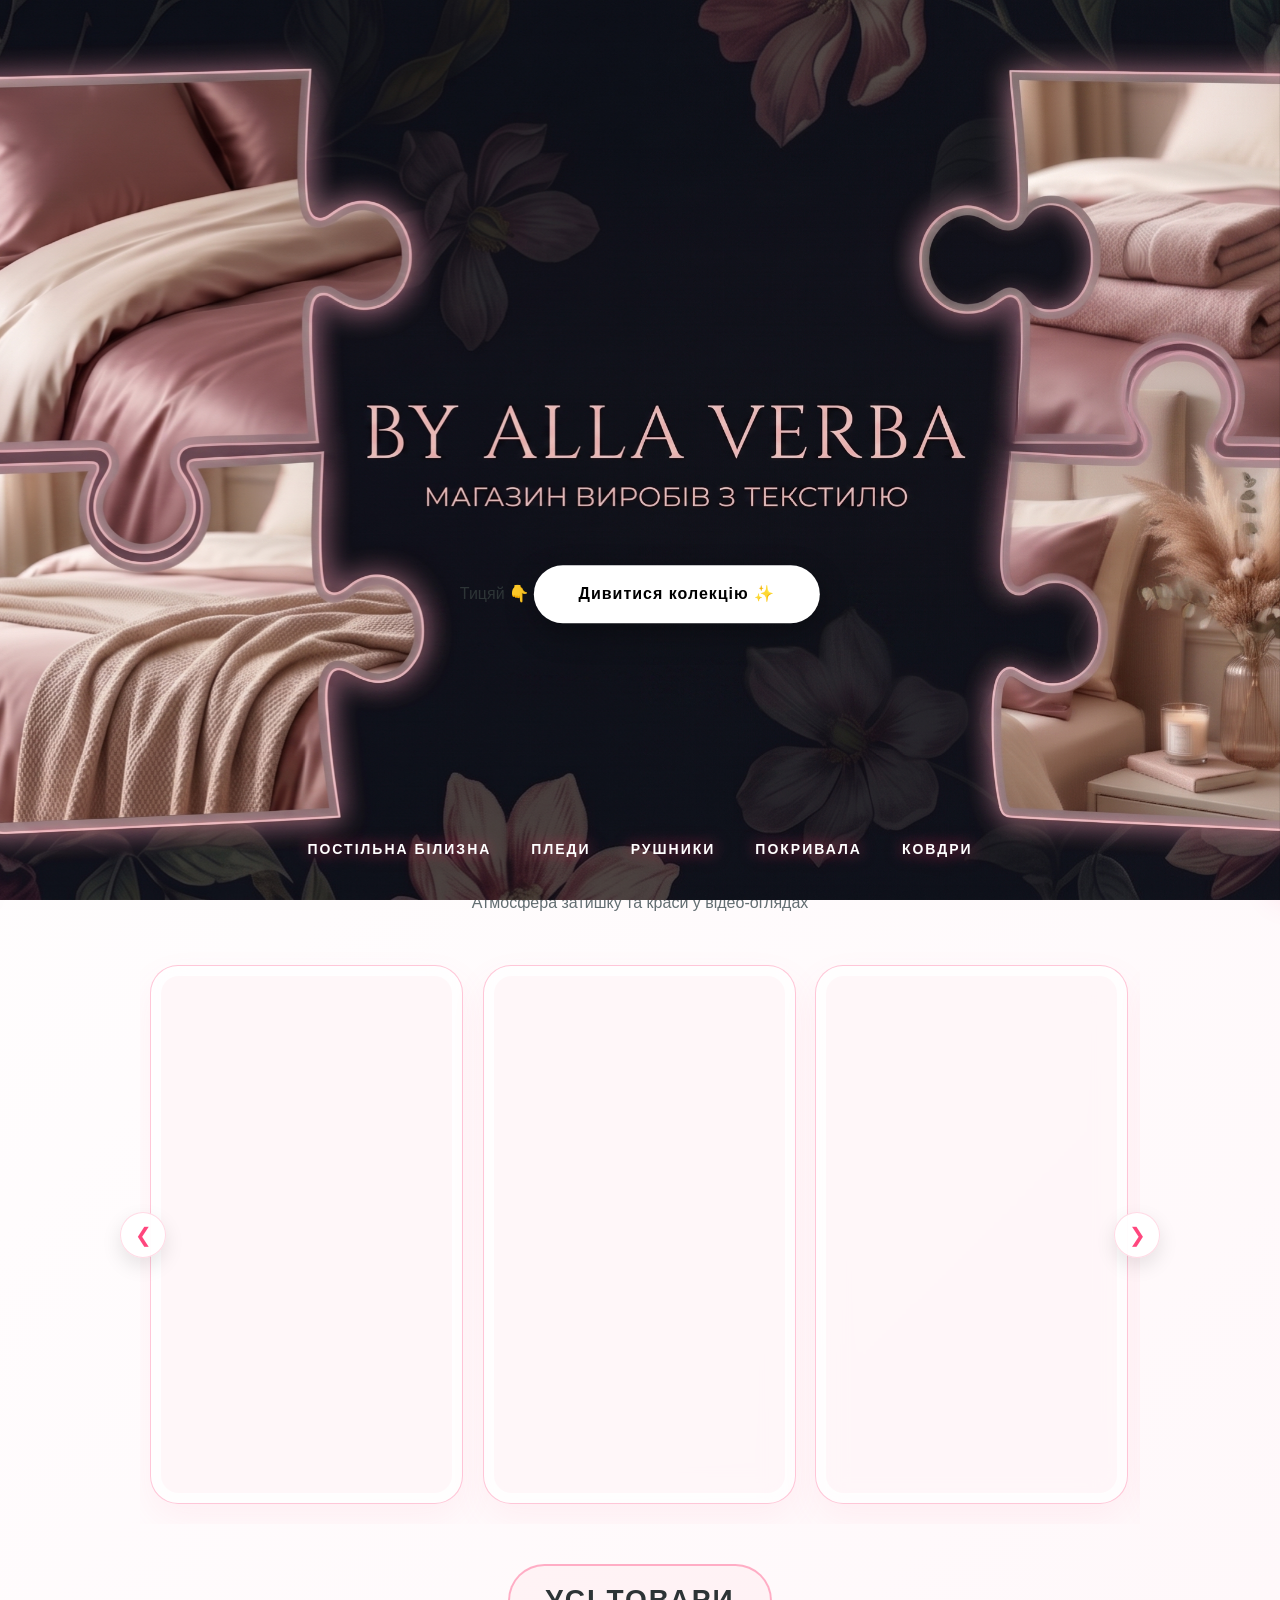
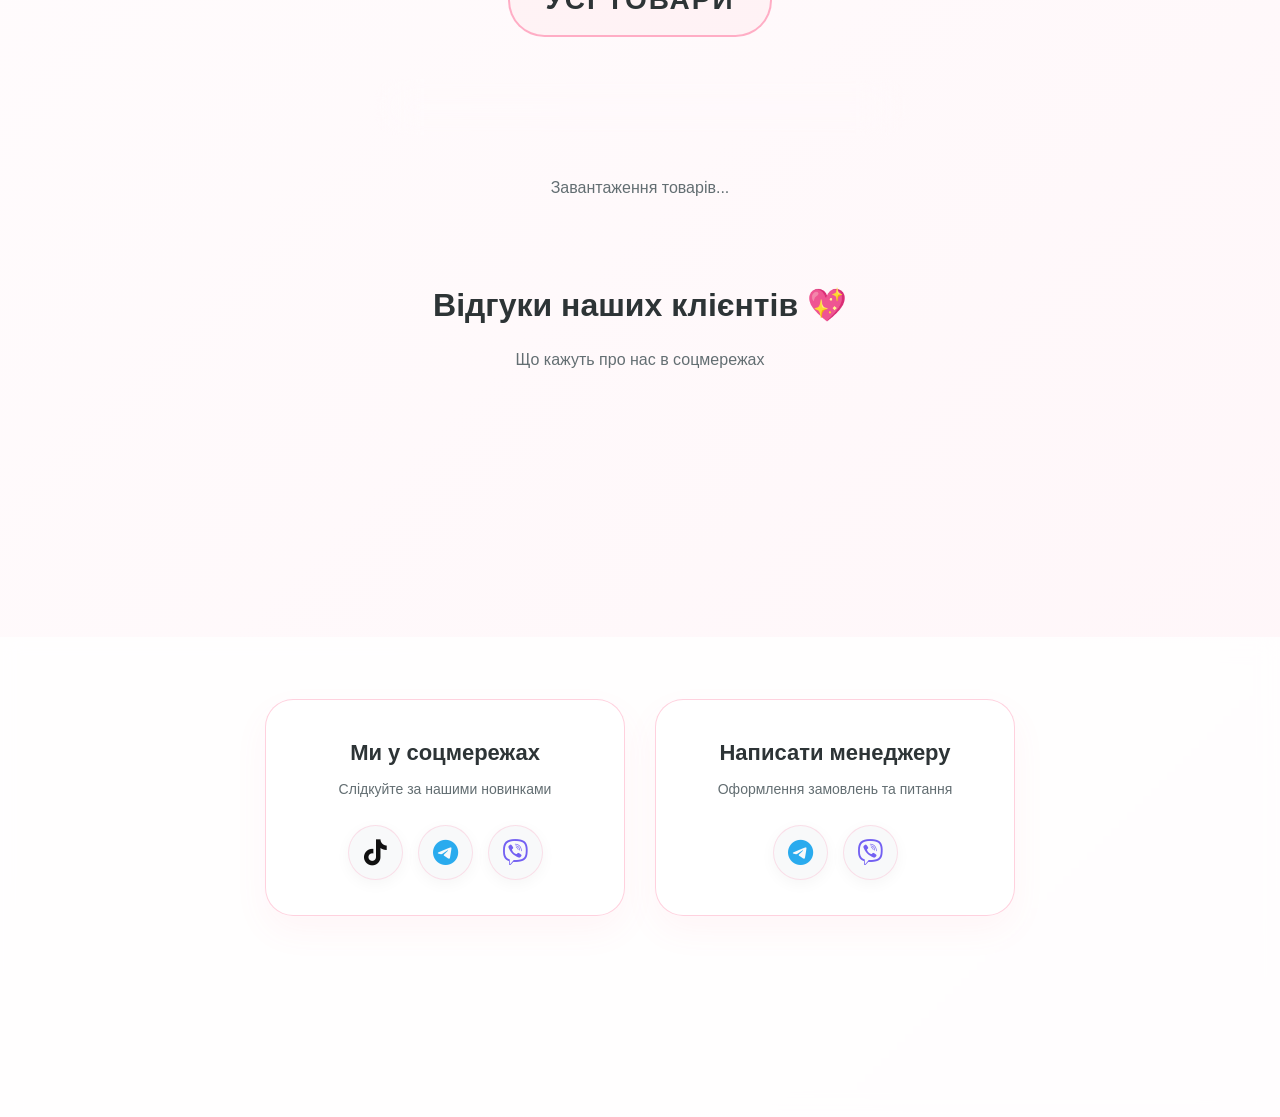
==== commit 6ee99ffe: "Add files via upload" ====
--- a/index.html
+++ b/index.html
@@ -245,8 +245,8 @@
                 <h2 id="modal-title">Назва товару</h2>
                 <p id="modal-art" style="color: #8e8e93; font-size: 14px; margin-bottom: 10px;">Арт: —</p>
 
-            <div id="modal-size-display" style="font-size: 14px; color: #636E72; margin-bottom: 15px;">
-                <strong>Розмір:</strong> <span id="modal-size-value"></span>
+            <div id="modal-size-wrapper" style="font-size: 14px; color: #636E72; margin-bottom: 15px;">
+            <strong>Розмір/Варіація:</strong> <span id="modal-size-value"></span>
             </div>
             <div id="modal-components-container" style="display: none; background: #f8f9fa; padding: 12px 16px; border-radius: 12px; margin-bottom: 20px; border: 1px dashed #ced4da;">
             </div>
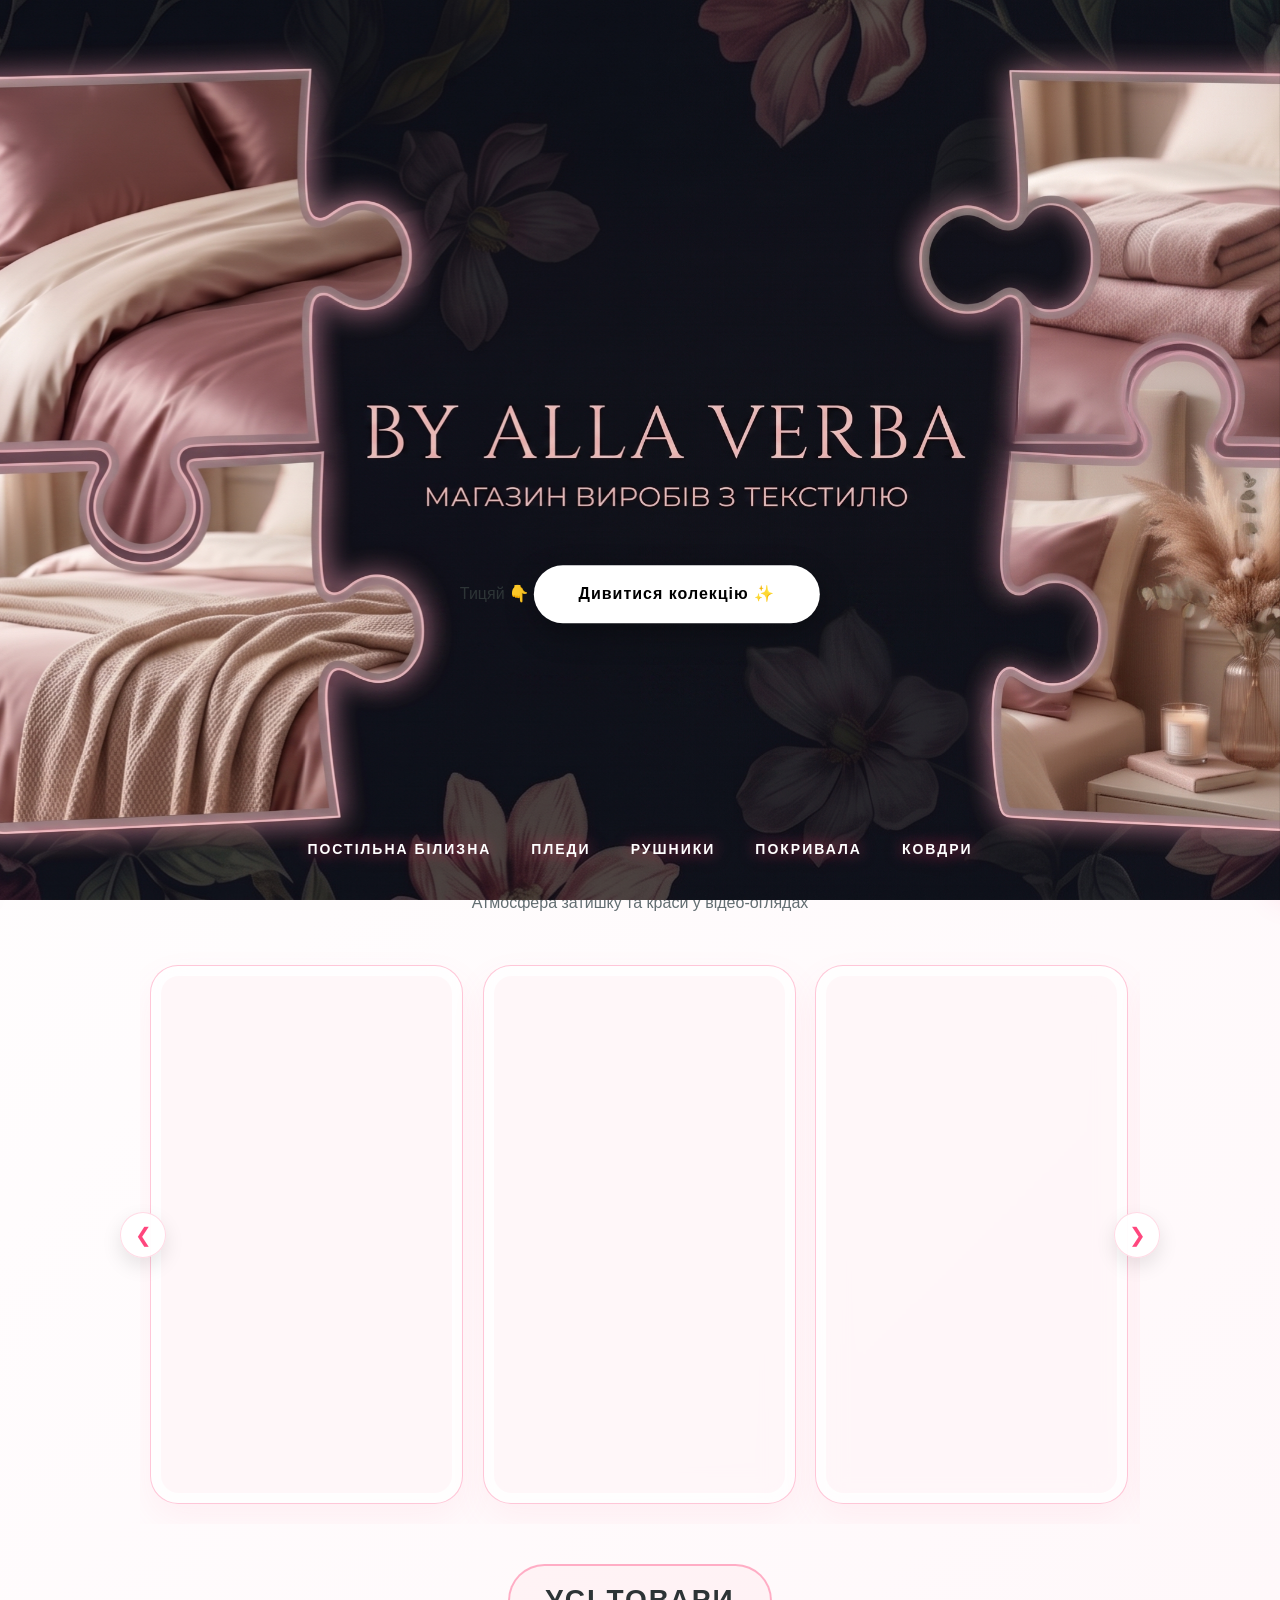
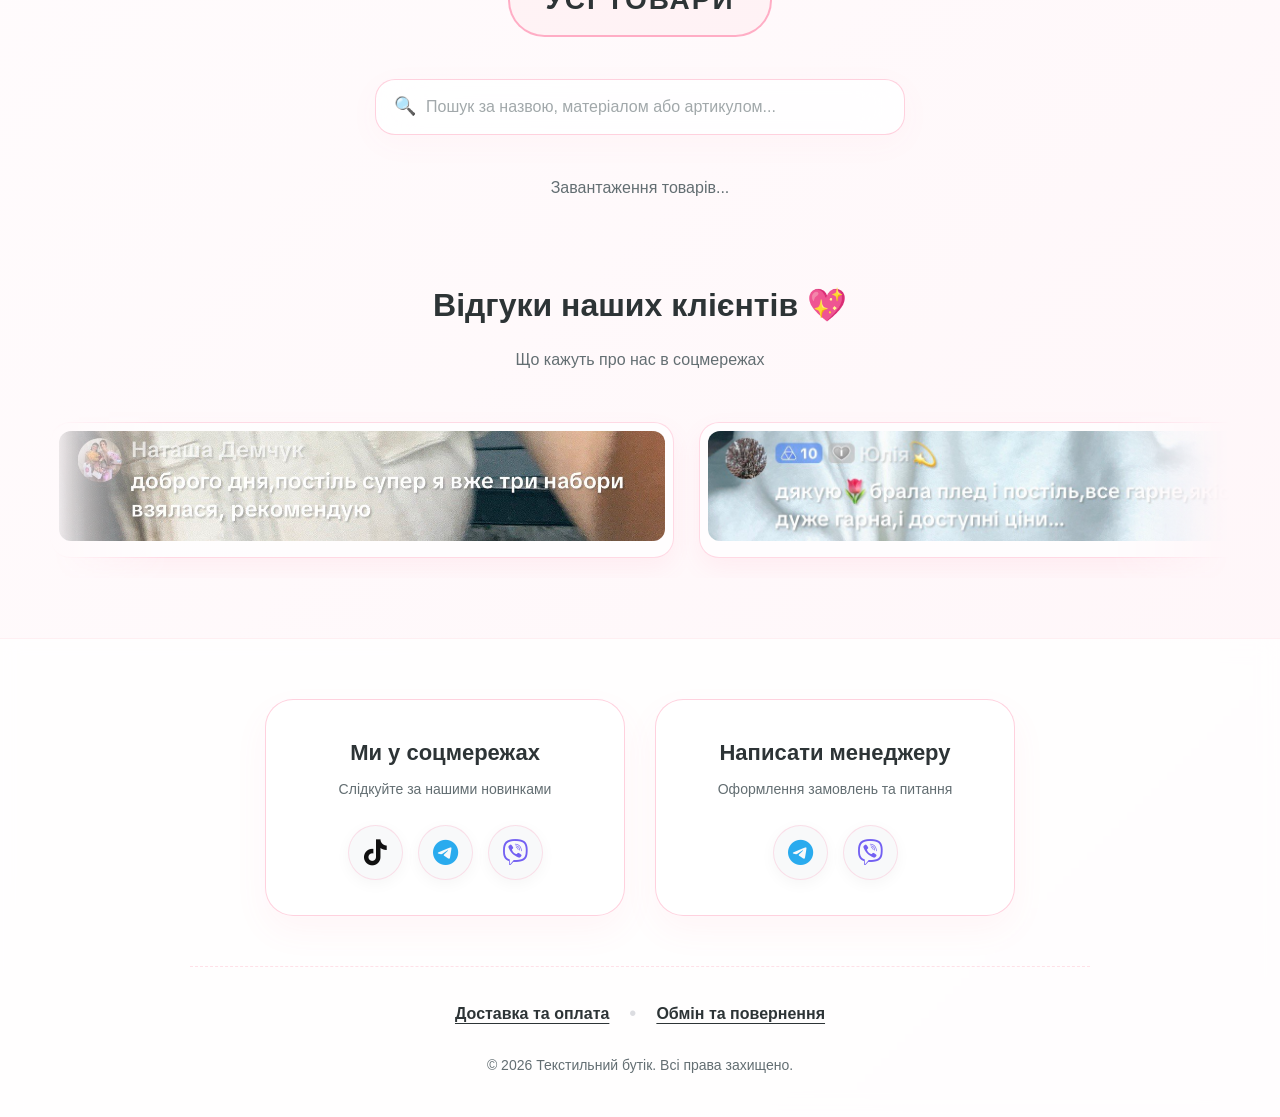
==== commit b2f5b3ef: "Add files via upload" ====
--- a/index.html
+++ b/index.html
@@ -436,5 +436,6 @@
         <button type="button" class="modal-understand-btn" onclick="closeHowToOrderModal()">Все зрозуміло! ✨</button>
     </div>
 </div>
+<div id="toast-container" class="toast-container"></div>
 </body>
 </html>
--- a/shop.css
+++ b/shop.css
@@ -2380,4 +2380,82 @@
 .modal-understand-btn:active {
     transform: translateY(2px); /* Ефект реального натискання */
     box-shadow: 0 4px 10px rgba(255, 71, 126, 0.3);
+}
+
+/* =======================================================
+   🍞 ГАРНІ СПОВІЩЕННЯ (TOAST NOTIFICATIONS)
+   ======================================================= */
+.toast-container {
+    position: fixed;
+    top: 20px;
+    right: 20px;
+    z-index: 99999; /* Поверх абсолютно усього */
+    display: flex;
+    flex-direction: column;
+    gap: 12px;
+    pointer-events: none; /* Щоб не блокувати кліки по сайту */
+}
+
+.custom-toast {
+    min-width: 280px;
+    max-width: 380px;
+    background: rgba(255, 255, 255, 0.95);
+    backdrop-filter: blur(15px);
+    -webkit-backdrop-filter: blur(15px);
+    border-radius: 16px;
+    padding: 16px 20px;
+    box-shadow: 0 15px 35px rgba(0, 0, 0, 0.1);
+    display: flex;
+    align-items: flex-start;
+    gap: 14px;
+    /* Початковий стан (сховано за екраном) */
+    transform: translateX(120%);
+    opacity: 0;
+    transition: all 0.5s cubic-bezier(0.175, 0.885, 0.32, 1.275); 
+    pointer-events: auto; /* Сам тоаст можна клікати */
+    border-left: 6px solid; /* Кольорова лінія збоку */
+}
+
+.custom-toast.show {
+    transform: translateX(0);
+    opacity: 1;
+}
+
+/* Кольорові теми для різних подій */
+.custom-toast.error { border-left-color: #FF4757; }
+.custom-toast.success { border-left-color: #2ED573; }
+.custom-toast.info { border-left-color: #2AABEE; } /* Колір Telegram/Viber */
+
+.toast-icon { font-size: 24px; flex-shrink: 0; line-height: 1; }
+.toast-content { flex: 1; }
+
+.toast-title {
+    font-size: 15px;
+    font-weight: 800;
+    color: #2D3436;
+    margin-bottom: 4px;
+}
+
+.toast-message {
+    font-size: 13px;
+    color: #636E72;
+    line-height: 1.4;
+}
+
+/* Ідеально для телефонів: виїжджають зверху по центру */
+@media (max-width: 480px) {
+    .toast-container {
+        top: 20px; left: 50%; right: auto;
+        transform: translateX(-50%);
+        width: 90%;
+        align-items: center;
+    }
+    .custom-toast {
+        transform: translateY(-150%); /* Ховаємо вгору */
+        width: 100%;
+        max-width: 100%;
+    }
+    .custom-toast.show {
+        transform: translateY(0);
+    }
 }
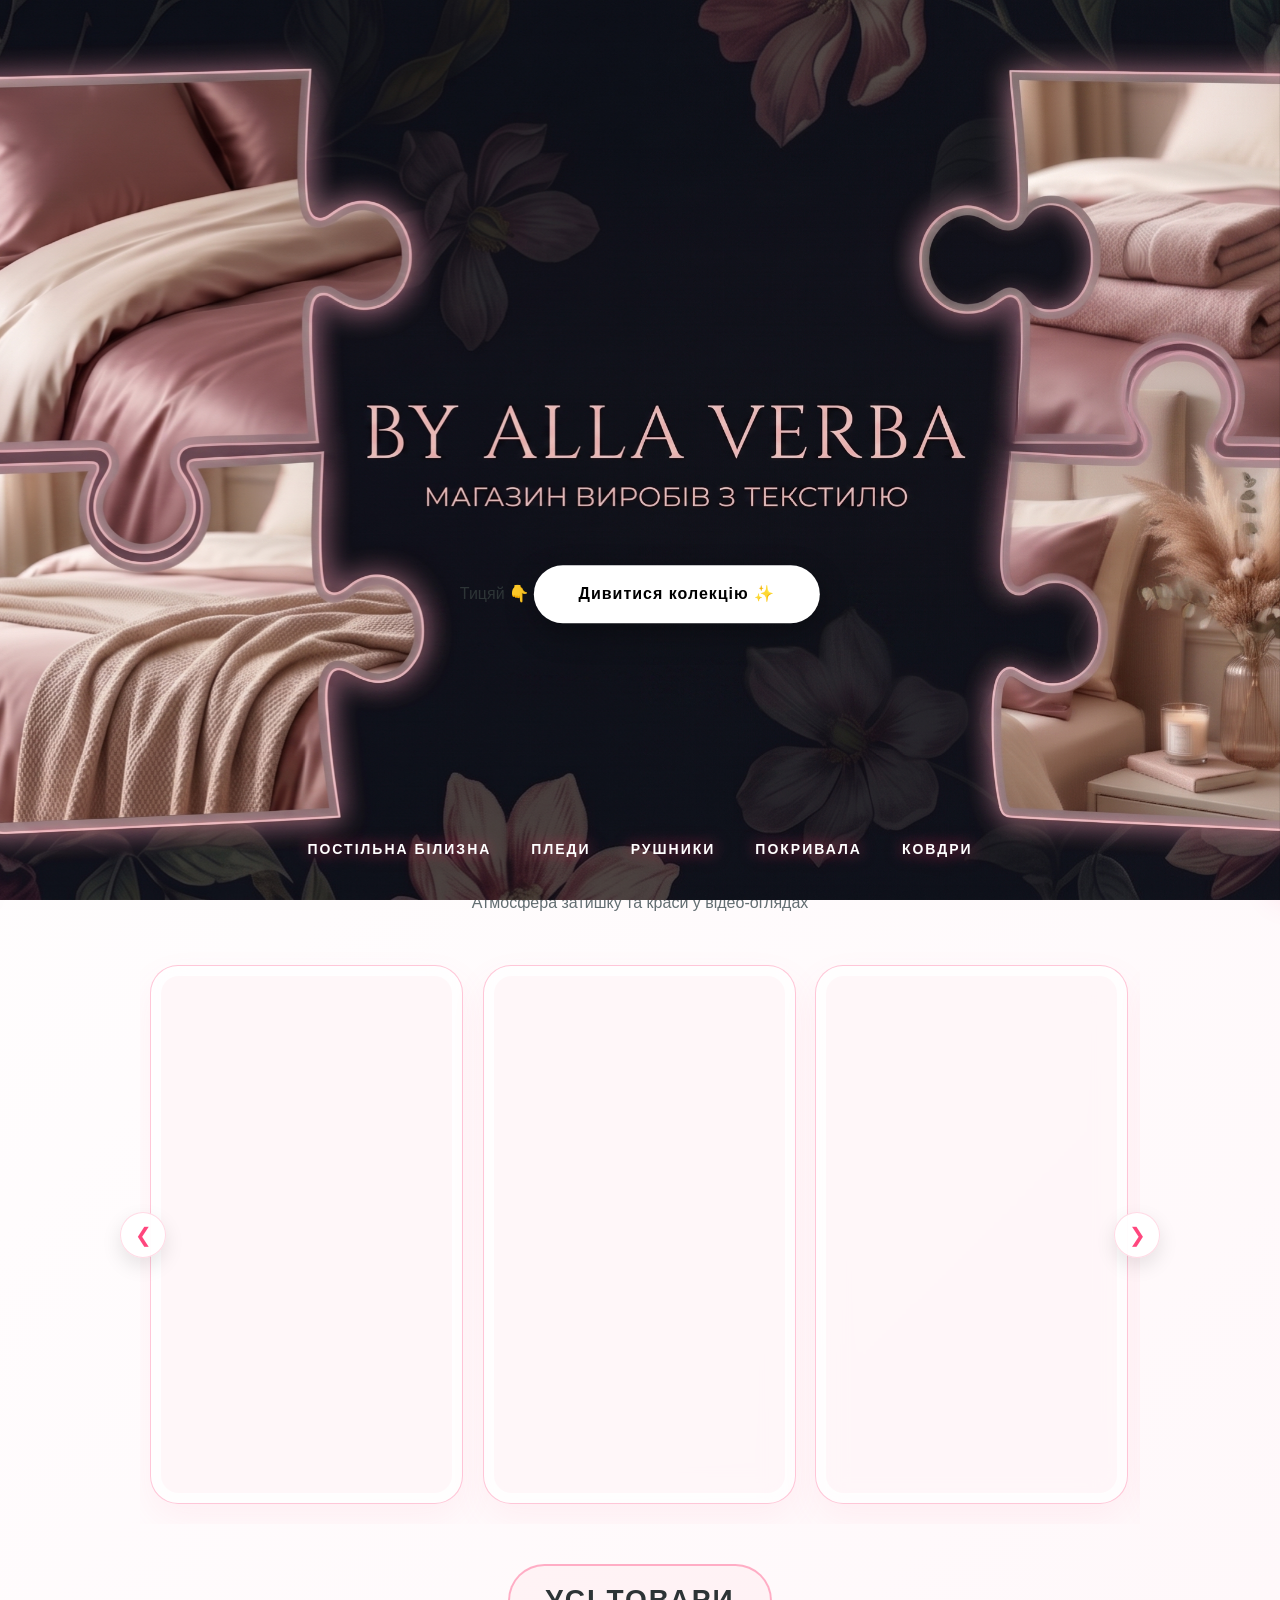
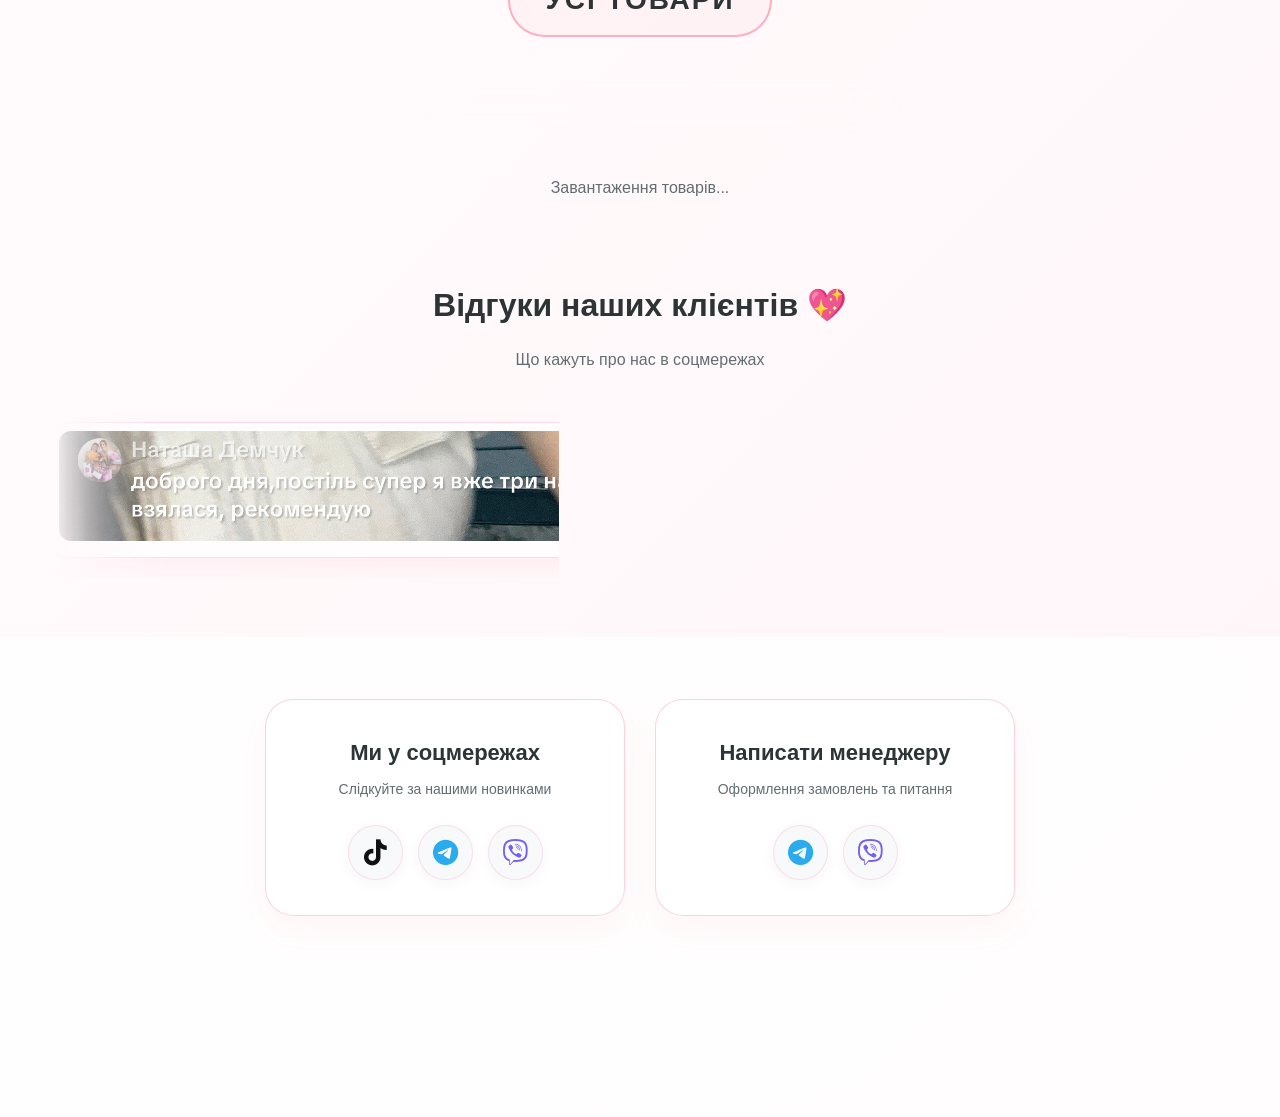
==== commit 2da6608b: "Add files via upload" ====
--- a/index.html
+++ b/index.html
@@ -420,7 +420,7 @@
                 <div class="step-icon">💬</div>
                 <div class="step-text">
                     <strong>2. Оформлення у месенджері</strong>
-                    Оберіть зручний спосіб: натисніть кнопку "Telegram" або "Viber" внизу кошика. Ваше замовлення одразу перенесеться в чат.
+                    Оберіть зручний спосіб: натисніть кнопку "Telegram" або "Viber" внизу кошика. Замовлення скопіюється автоматично вам треба буде тільки вставити у месенджер в чат.
                 </div>
             </div>
             
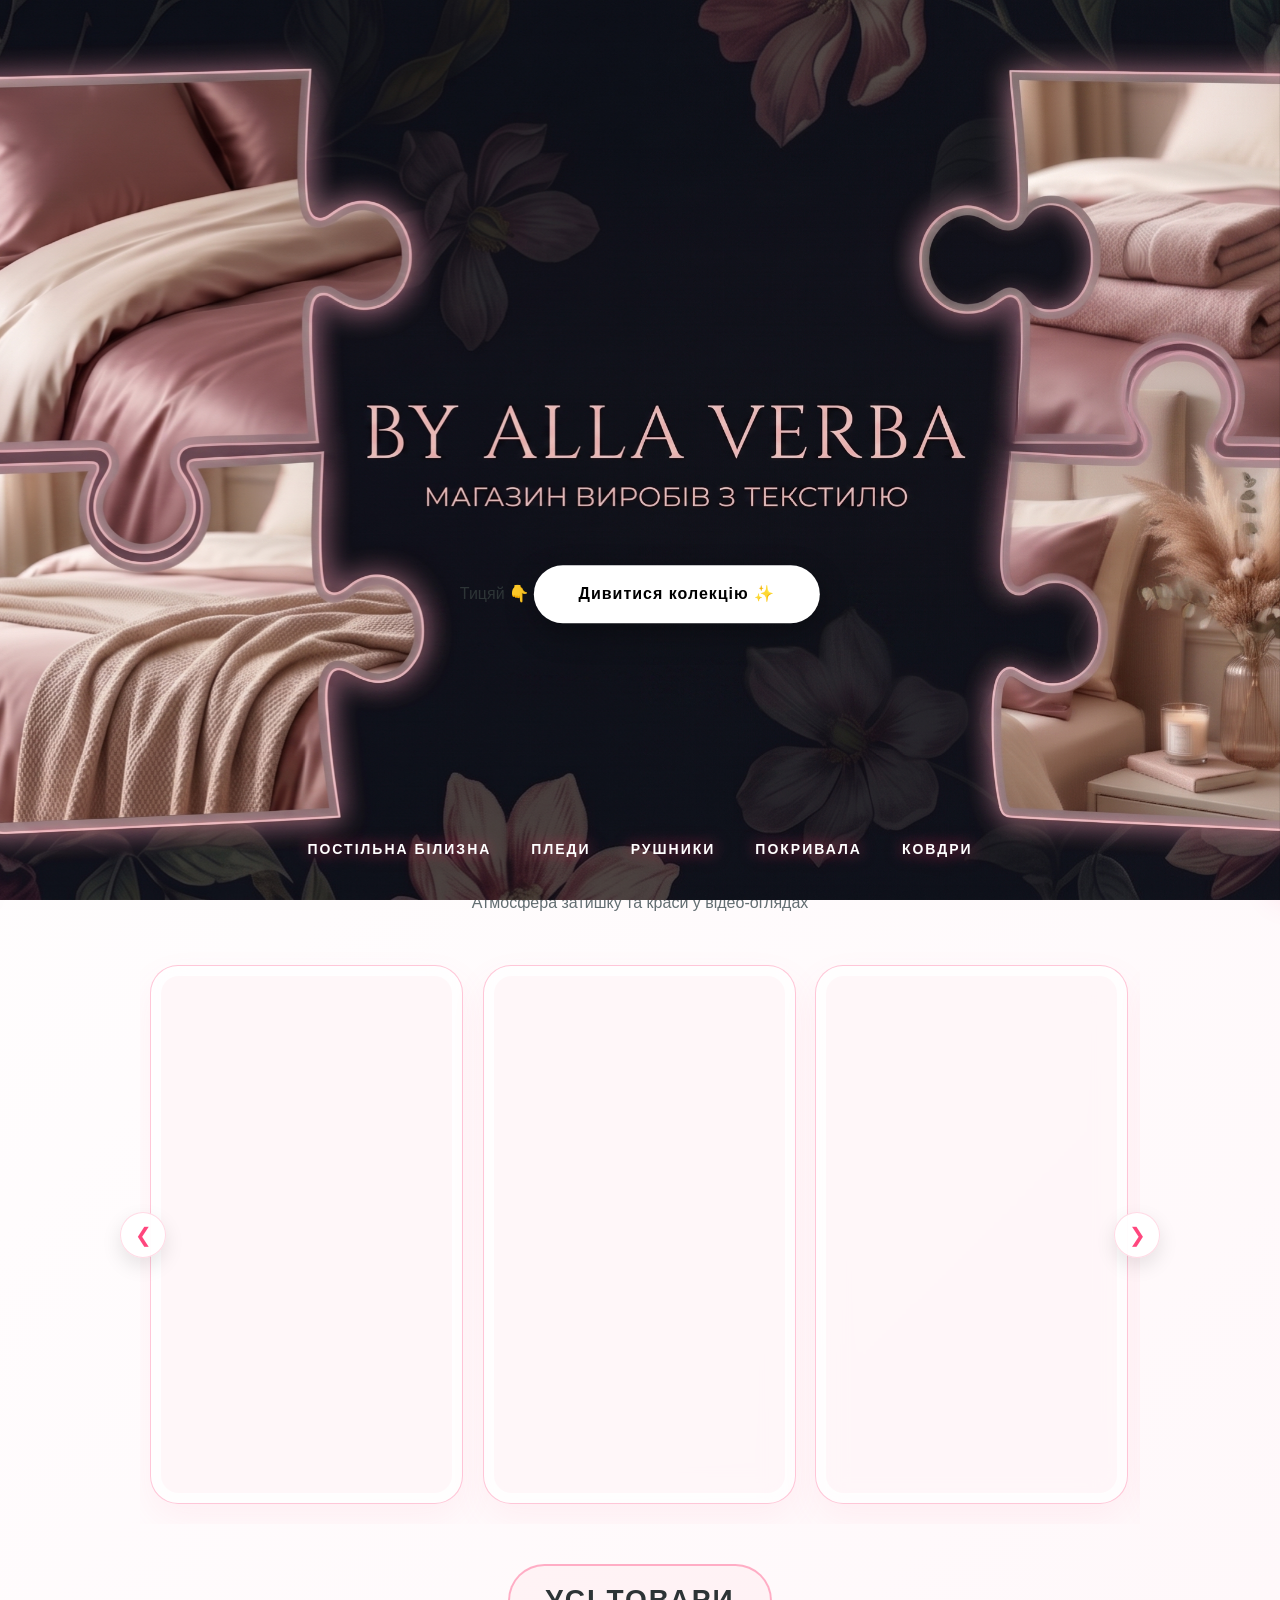
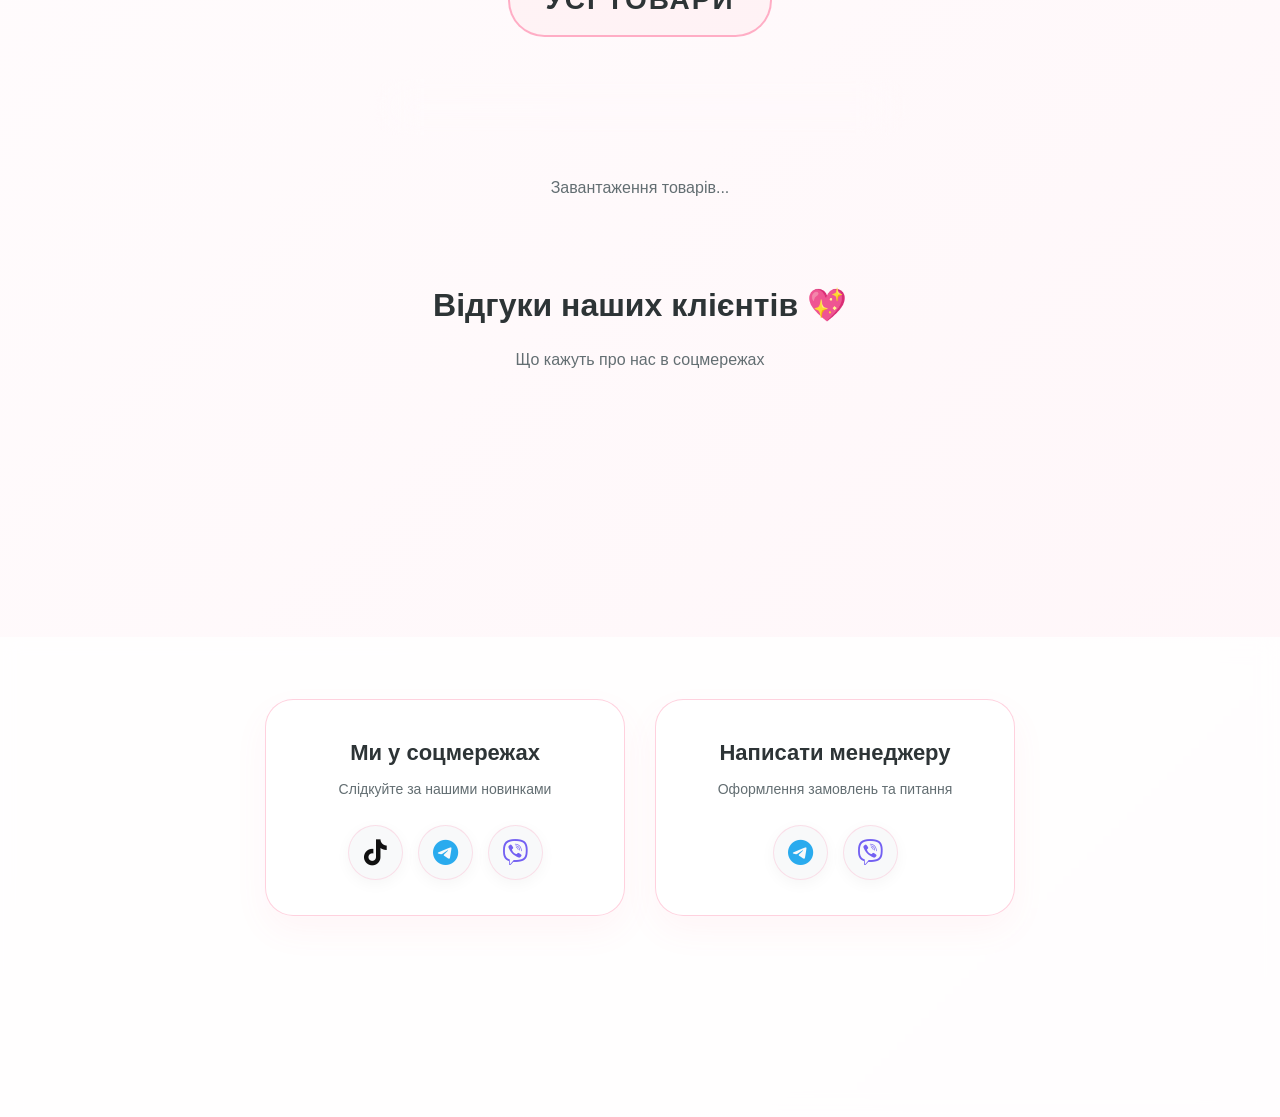
==== commit 608e9a18: "Add files via upload" ====
--- a/index.html
+++ b/index.html
@@ -239,6 +239,7 @@
         <div class="modal-grid">
             <div class="modal-image-container">
                 <img id="modal-img" src="" alt="Товар">
+                <div id="modal-gallery-thumbs" class="modal-thumbs"></div>
             </div>
             
             <div class="modal-info">
--- a/shop.css
+++ b/shop.css
@@ -902,19 +902,33 @@
 
 /* ГОЛОВНА ПАНЕЛЬ */
 /* ГОЛОВНА ПАНЕЛЬ КОШИКА */
+/* ГОЛОВНА ПАНЕЛЬ КОШИКА (ВІДНОВЛЕНО) */
 .cart-panel {
-    display: flex;
-    flex-direction: column;
-    
-    /* ВИПРАВЛЕННЯ ДЛЯ ТЕЛЕФОНІВ: Динамічна висота екрану */
+    position: fixed;
+    top: 0; right: 0;
+    width: 420px;
+    max-width: 100%;
     height: 100%; 
     height: 100dvh; 
+    background: #F5F5F7 !important;
+    z-index: 2000;
+    box-shadow: -10px 0 30px rgba(255, 71, 126, 0.15);
     
-    background: #F5F5F7 !important; 
+    /* САМЕ ЦІ РЯДКИ ЗНИКЛИ: вони ховають кошик за екран */
+    transform: translateX(100%); 
+    transition: transform 0.4s cubic-bezier(0.25, 0.8, 0.25, 1);
+    will-change: transform;
+    
+    display: flex;
+    flex-direction: column;
+    border-top-left-radius: 20px;
+    border-bottom-left-radius: 20px;
     overflow: hidden;
-    
-    /* Забороняє скролити сам сайт на фоні, коли ви гортаєте кошик */
     overscroll-behavior: contain; 
+}
+
+.cart-panel.open {
+    transform: translateX(0); 
 }
 
 /* ОБЛАСТЬ СКРОЛУ */
@@ -2101,17 +2115,39 @@
 /* =======================================================
    🚀 АНТИ-ЛАГ ОПТИМІЗАЦІЯ ДЛЯ ТЕЛЕФОНІВ (МАКСИМАЛЬНА ПЛАВНІСТЬ)
    ======================================================= */
+/* =======================================================
+   🚀 АНТИ-ЛАГ ОПТИМІЗАЦІЯ ДЛЯ ТЕЛЕФОНІВ (GPU ACCELERATION)
+   ======================================================= */
 @media (max-width: 768px) {
     
-    /* 1. Вимикаємо "важкі" пульсації тіней і рамок */
+    /* 1. Повністю вимикаємо важкі фонові анімації екрану */
+    body {
+        animation: none !important;
+        background-size: 100% 100% !important;
+    }
+
+    /* 2. Зменшуємо силу розмиття "скла" в 4 рази. 
+       20px розмиття плавить бюджетні смартфони. 5px виглядає так само гарно, але не лагає. */
+    .product-card, 
+    .contact-card, 
+    .search-wrapper,
+    .cart-overlay,
+    .modal-content,
+    .info-page-wrap,
+    .video-slide {
+        backdrop-filter: blur(5px) !important;
+        -webkit-backdrop-filter: blur(5px) !important;
+    }
+
+    /* 3. Вимикаємо важкі пульсації тіней і рамок */
     .modal-contact-box, 
     .pulse-title {
-        animation: none !important; /* Вимикаємо важку анімацію */
-        box-shadow: 0 4px 15px rgba(255, 71, 126, 0.08) !important; /* Статична легка тінь */
+        animation: none !important; 
+        box-shadow: 0 4px 10px rgba(255, 71, 126, 0.08) !important; 
         border-color: rgba(255, 71, 126, 0.2) !important;
     }
 
-    /* 2. Замінюємо світіння розміру на легке дихання (через відеокарту) */
+    /* 4. Замінюємо світіння розміру на легке дихання (через відеокарту) */
     #modal-size-value {
         animation: lightPulse 2s infinite ease-in-out !important;
         box-shadow: none !important;
@@ -2119,21 +2155,29 @@
     
     @keyframes lightPulse {
         0% { transform: scale(1); }
-        50% { transform: scale(1.06); } /* Ледь помітно збільшується, замість світіння */
+        50% { transform: scale(1.06); } 
         100% { transform: scale(1); }
     }
 
-    /* 3. Примусово вмикаємо GPU-прискорення для заставки-пазлу */
-    .puzzle-piece {
+    /* 5. GPU-ПРИСКОРЕННЯ (МАГІЯ): Примушуємо телефон використовувати відеокарту 
+       для елементів, які рухаються (пазл, кошик, вікно товару) */
+   .puzzle-piece {
         will-change: transform, opacity;
-        -webkit-transform: translateZ(0); /* Магія, яка перекидає рендер на відеокарту */
+        -webkit-transform: translateZ(0); 
         transform: translateZ(0);
         backface-visibility: hidden;
     }
 
-    /* 4. Вимикаємо ефект "підстрибування" при наведенні (на телефоні нема мишки, це зайве) */
-    .contact-link:hover, .glow-category:hover, .intro-btn:hover {
+    .cart-panel,
+    .custom-modal-box {
+        will-change: transform, opacity;
+        backface-visibility: hidden;
+        /* ТУТ МИ ПРИБРАЛИ translateZ(0), щоб кошик та модалки могли нормально ховатися за екран! */
+    }
+    /* 6. Вимикаємо ефект "підстрибування" при наведенні (на телефоні нема мишки) */
+    .contact-link:hover, .glow-category:hover, .intro-btn:hover, .product-card:hover {
         transform: none !important;
+        box-shadow: inherit !important;
     }
 }
 /* --- ПРЕМІУМ ПОВІДОМЛЕННЯ В КОШИКУ --- */
@@ -2458,4 +2502,30 @@
     .custom-toast.show {
         transform: translateY(0);
     }
-}+}
+
+/* --- ГАЛЕРЕЯ ФОТО В МОДАЛЦІ --- */
+.modal-thumbs {
+    display: flex;
+    gap: 10px;
+    margin-top: 15px;
+    overflow-x: auto; /* Дозволяє скролити мініатюри пальцем */
+    padding-bottom: 5px;
+}
+.modal-thumb {
+    width: 70px;
+    height: 70px;
+    object-fit: cover;
+    border-radius: 12px;
+    cursor: pointer;
+    border: 2px solid transparent;
+    transition: all 0.3s ease;
+    opacity: 0.6;
+}
+.modal-thumb:hover, .modal-thumb.active {
+    border-color: #FF477E;
+    transform: translateY(-3px);
+    opacity: 1;
+}
+/* Ховаємо скролбар для краси */
+.modal-thumbs::-webkit-scrollbar { display: none; }
